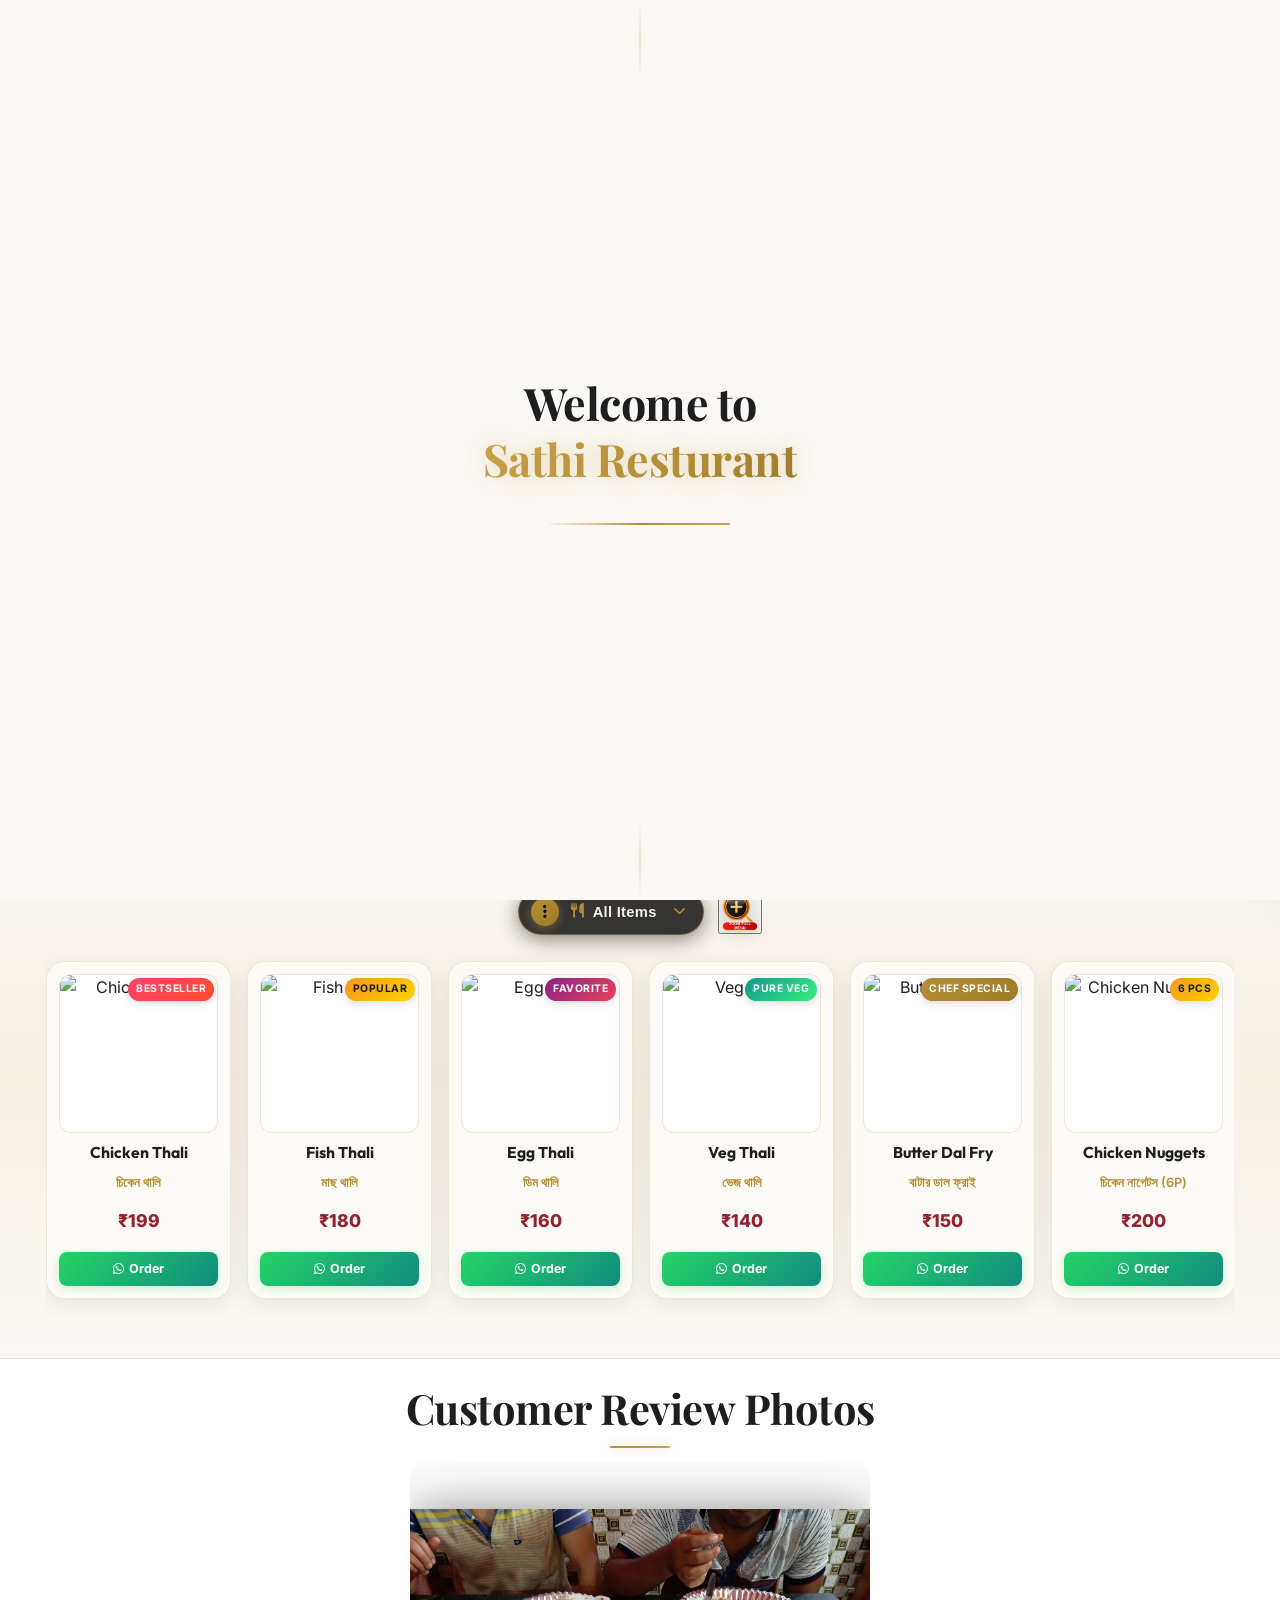
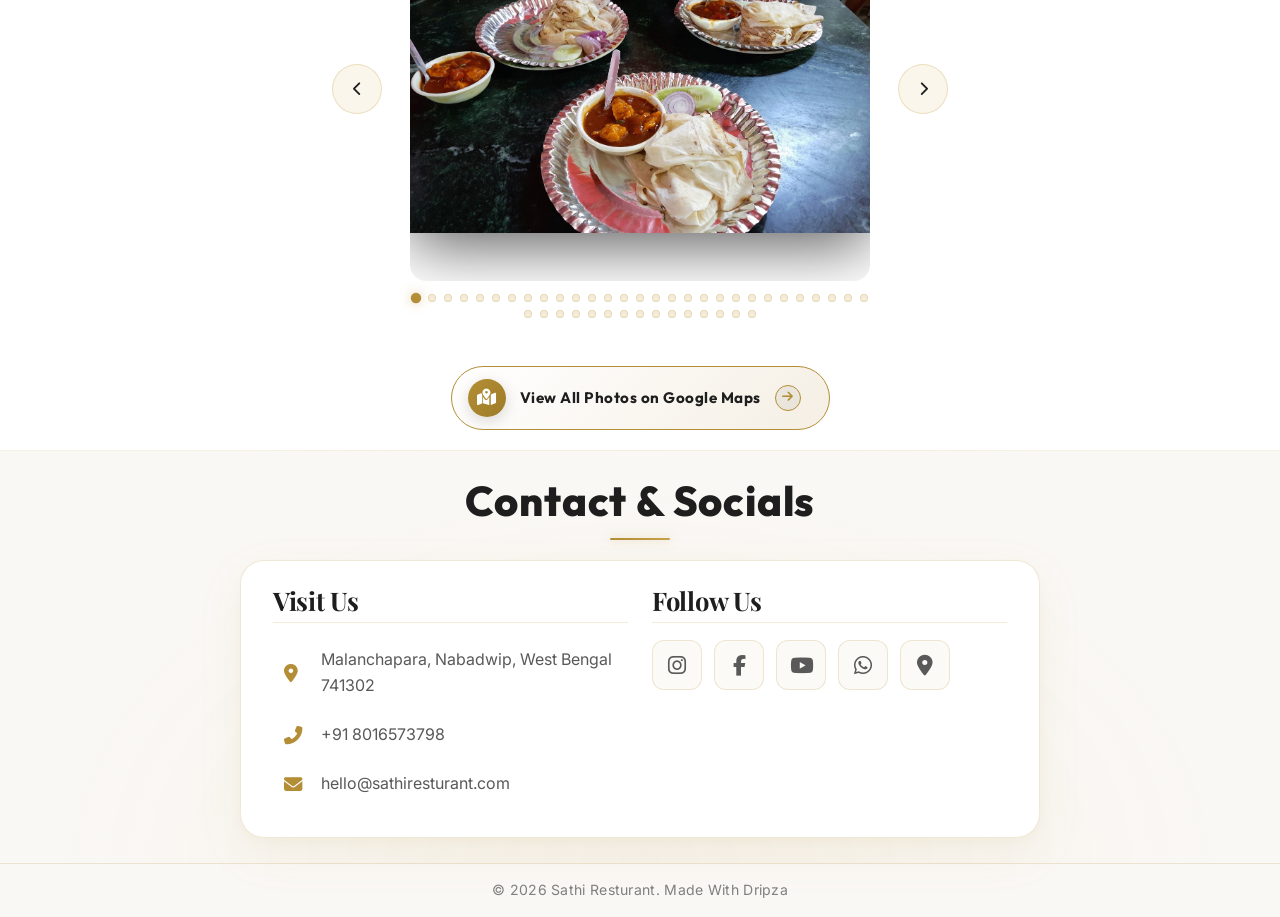
==== index.html @ 51b4ef89 "perf: smooth scroll - passive listeners, momentum drag, remove backdrop-filter, pause animation on s" ====
﻿<!DOCTYPE html>
<html lang="bn">
<head>
    <meta charset="UTF-8">
    <meta name="viewport" content="width=device-width, initial-scale=1.0">
    <title>Sathi Resturant</title>
    <link rel="icon" type="image/png" href="assets/sathi_resturant_logo.webp">
    <link href="https://fonts.googleapis.com/css2?family=Playfair+Display:wght@400;600;700;800&family=Outfit:wght@300;400;600;800&family=Inter:wght@300;400;500;600&display=swap" rel="stylesheet">
    <link rel="stylesheet" href="https://cdnjs.cloudflare.com/ajax/libs/font-awesome/6.4.0/css/all.min.css">
    <link rel="stylesheet" href="styles.css?v=1.3">
</head>
<body class="no-scroll">
    <!-- Preloader Screen -->
    <div id="preloader">
        <div class="preloader-content">
            <h1 class="preloader-title">Welcome to <br><span class="highlight">Sathi Resturant</span></h1>
            <div class="preloader-loader">
                <div class="loader-bar"></div>
            </div>
        </div>
    </div>
    <!-- Navbar -->
    <nav class="navbar">
        <div class="logo-container">
            <img src="assets/sathi_resturant_logo.webp" alt="Sathi Resturant Logo" class="logo-brand-img">
            <div class="logo-text-wrapper">
                <span class="animated-football-header" title="Ganesh Chaturthi Special">
                    <img src="assets/ganesh_run_icon.webp" alt="Ganesh Run Icon" style="object-fit: contain; filter: drop-shadow(0 0 5px rgba(255, 215, 0, 0.6));">
                </span>
                <span class="logo-text">Sathi Resturant</span>
            </div>
        </div>
        <span class="rath-yatra-header-text">শুভ বিশ্বকর্মা পূজা!</span>
        <ul class="nav-links">
            <li><a href="#home">Home</a></li>
            <li><a href="#menu">Menu</a></li>
            <li><a href="#reviews">Reviews</a></li>
            <li><a href="#contact">Contact</a></li>
        </ul>
        <div class="navbar-actions">
            <!-- Rakhi Purnima Button for Poster -->
            <button class="fifa-btn" id="open-promo-modal-direct-btn" title="Show Ganesh Chaturthi Special Poster">
                <div class="fifa-container">
                    <div class="fifa-magic-ring"></div>
                    <img src="assets/ganesh_icon.webp" alt="Ganesh Special" class="fifa-svg" style="object-fit: contain;">
                </div>
            </button>
            
            <div class="hamburger">
                <i class="fas fa-bars"></i>
            </div>
        </div>
    </nav>

    <!-- Hero Section -->
    <section id="home" class="hero">
        <div class="hero-bg banner-box">
            <img src="assets/aj_restaurant_banner_1.webp" alt="AJ Restaurant & Cafe Banner" class="active">
            <img src="assets/banner_1.webp" alt="Sathi Resturant Banner 1">
            <img src="assets/banner_2.webp" alt="Sathi Resturant Banner 2">
            <img src="assets/banner_3.webp" alt="Sathi Resturant Banner 3">
            <div class="overlay"></div>
        </div>
        <!-- Click/Hover Zones for Banner Control -->
        <div class="hero-nav-zone left-zone" title="Previous Image"></div>
        <div class="hero-nav-zone right-zone" title="Next Image"></div>
    </section>

                <!-- Digital Restaurant Menu Section -->
    <section id="menu" class="main-menu-section">
        <div class="menu-header-wrapper">
            <div class="menu-eyebrow-container">
                <span class="menu-eyebrow">আমাদের স্পেশাল মেনু (Our Menu)</span>
            </div>
        </div>

        <!-- Menu Category Filter Tabs -->
                <!-- Menu Category Filter Dropdown (Three-Dot Filter Menu) -->
        <!-- Menu Filter and Zoom Controls Row -->
        <div class="menu-filter-controls-row">
            <div class="menu-filter-dropdown-wrapper" id="main-menu-filter-dropdown-wrapper">
            <button type="button" class="menu-filter-dots-btn" id="main-menu-filter-dots-btn" aria-expanded="false" aria-haspopup="true" title="Filter Menu">
                <span class="three-dots-icon-box">
                    <i class="fas fa-ellipsis-v"></i>
                </span>
                <span class="current-filter-label" id="main-current-filter-label">
                    <i class="fas fa-utensils"></i>
                    <span>All Items</span>
                </span>
                <i class="fas fa-chevron-down filter-dropdown-arrow"></i>
            </button>

            <!-- Dropdown List of Category Filter Options -->
            <div class="menu-filter-dropdown-menu" id="main-menu-filter-dropdown-menu">
                <div class="menu-filter-dropdown-header">
                    <span><i class="fas fa-filter"></i> Filter Category</span>
                </div>
                <div class="menu-filter-dropdown-list">
                    <button type="button" class="menu-tab-btn active" data-category="all">
                        <span class="tab-btn-content">
                            <i class="fas fa-utensils tab-icon"></i>
                            <span class="tab-title">All Items</span>
                        </span>
                        <i class="fas fa-check active-indicator-icon"></i>
                    </button>
                    <button type="button" class="menu-tab-btn" data-category="thali">
                        <span class="tab-btn-content">
                            <i class="fas fa-bowl-rice tab-icon"></i>
                            <span class="tab-title">Bengali Thali</span>
                        </span>
                        <i class="fas fa-check active-indicator-icon"></i>
                    </button>
                    <button type="button" class="menu-tab-btn" data-category="snacks">
                        <span class="tab-btn-content">
                            <i class="fas fa-burger tab-icon"></i>
                            <span class="tab-title">Breakfast & Snacks</span>
                        </span>
                        <i class="fas fa-check active-indicator-icon"></i>
                    </button>
                    <button type="button" class="menu-tab-btn" data-category="beverages">
                        <span class="tab-btn-content">
                            <i class="fas fa-mug-hot tab-icon"></i>
                            <span class="tab-title">Tea & Coffee</span>
                        </span>
                        <i class="fas fa-check active-indicator-icon"></i>
                    </button>
                    <button type="button" class="menu-tab-btn" data-category="extras">
                        <span class="tab-btn-content">
                            <i class="fas fa-plate-wheat tab-icon"></i>
                            <span class="tab-title">Sides & Extras</span>
                        </span>
                        <i class="fas fa-check active-indicator-icon"></i>
                    </button>
                </div>
            </div>
        </div>

            <!-- Zoom Full Menu Button on Right Side of Filter -->
            <button type="button" class="menu-zoom-img-btn" id="open-full-menu-modal-btn" title="Open Complete Menu Card (সম্পূর্ণ মেনু)">
                    <img src="assets/zoom_full_menu_icon.webp" alt="Zoom Full Menu" class="zoom-full-menu-img">
                </button>
        </div>
        

        <!-- Menu Cards Horizontal Side-Scroll Wrapper -->
        <div class="main-menu-scroll-wrapper">
            <div class="main-menu-scroll-track" id="main-restaurant-menu-scroll">
                
                <!-- 1. Chicken Thali -->
                <div class="food-menu-card" data-category="thali">
                    <div class="food-card-badge bestseller">Bestseller</div>
                    <div class="food-card-img-box">
                        <img src="assets/menu_chicken_thali.webp" alt="Chicken Thali" loading="lazy">
                    </div>
                    <div class="food-card-body">
                        <h3 class="food-title">Chicken Thali</h3>
                        <span class="bengali-title">চিকেন থালি</span>
                        <span class="food-price">₹199</span>
                        <a href="https://wa.me/918016573798?text=Hi%20Sathi%20Resturant,%20I%20want%20to%20order%20Chicken%20Thali%20(₹199)" target="_blank" class="food-order-btn">
                            <i class="fab fa-whatsapp"></i> Order
                        </a>
                    </div>
                </div>

                <!-- 2. Fish Thali -->
                <div class="food-menu-card" data-category="thali">
                    <div class="food-card-badge popular">Popular</div>
                    <div class="food-card-img-box">
                        <img src="assets/menu_fish_thali.webp" alt="Fish Thali" loading="lazy">
                    </div>
                    <div class="food-card-body">
                        <h3 class="food-title">Fish Thali</h3>
                        <span class="bengali-title">মাছ থালি</span>
                        <span class="food-price">₹180</span>
                        <a href="https://wa.me/918016573798?text=Hi%20Sathi%20Resturant,%20I%20want%20to%20order%20Fish%20Thali%20(₹180)" target="_blank" class="food-order-btn">
                            <i class="fab fa-whatsapp"></i> Order
                        </a>
                    </div>
                </div>

                <!-- 3. Egg Thali -->
                <div class="food-menu-card" data-category="thali">
                    <div class="food-card-badge special">Favorite</div>
                    <div class="food-card-img-box">
                        <img src="assets/menu_egg_thali.webp" alt="Egg Thali" loading="lazy">
                    </div>
                    <div class="food-card-body">
                        <h3 class="food-title">Egg Thali</h3>
                        <span class="bengali-title">ডিম থালি</span>
                        <span class="food-price">₹160</span>
                        <a href="https://wa.me/918016573798?text=Hi%20Sathi%20Resturant,%20I%20want%20to%20order%20Egg%20Thali%20(₹160)" target="_blank" class="food-order-btn">
                            <i class="fab fa-whatsapp"></i> Order
                        </a>
                    </div>
                </div>

                <!-- 4. Veg Thali -->
                <div class="food-menu-card" data-category="thali">
                    <div class="food-card-badge pure-veg">Pure Veg</div>
                    <div class="food-card-img-box">
                        <img src="assets/menu_veg_thali.webp" alt="Veg Thali" loading="lazy">
                    </div>
                    <div class="food-card-body">
                        <h3 class="food-title">Veg Thali</h3>
                        <span class="bengali-title">ভেজ থালি</span>
                        <span class="food-price">₹140</span>
                        <a href="https://wa.me/918016573798?text=Hi%20Sathi%20Resturant,%20I%20want%20to%20order%20Veg%20Thali%20(₹140)" target="_blank" class="food-order-btn">
                            <i class="fab fa-whatsapp"></i> Order
                        </a>
                    </div>
                </div>

                <!-- 5. Butter Dal Fry -->
                <div class="food-menu-card" data-category="extras">
                    <div class="food-card-badge chef">Chef Special</div>
                    <div class="food-card-img-box">
                        <img src="assets/menu_butter_dal_fry.webp" alt="Butter Dal Fry" loading="lazy">
                    </div>
                    <div class="food-card-body">
                        <h3 class="food-title">Butter Dal Fry</h3>
                        <span class="bengali-title">বাটার ডাল ফ্রাই</span>
                        <span class="food-price">₹150</span>
                        <a href="https://wa.me/918016573798?text=Hi%20Sathi%20Resturant,%20I%20want%20to%20order%20Butter%20Dal%20Fry%20(₹150)" target="_blank" class="food-order-btn">
                            <i class="fab fa-whatsapp"></i> Order
                        </a>
                    </div>
                </div>

                <!-- 6. Chicken Nuggets -->
                <div class="food-menu-card" data-category="snacks">
                    <div class="food-card-badge popular">6 Pcs</div>
                    <div class="food-card-img-box">
                        <img src="assets/menu_chicken_nuggets.webp" alt="Chicken Nuggets" loading="lazy">
                    </div>
                    <div class="food-card-body">
                        <h3 class="food-title">Chicken Nuggets</h3>
                        <span class="bengali-title">চিকেন নাগেটস (6P)</span>
                        <span class="food-price">₹200</span>
                        <a href="https://wa.me/918016573798?text=Hi%20Sathi%20Resturant,%20I%20want%20to%20order%20Chicken%20Nuggets%20(₹200)" target="_blank" class="food-order-btn">
                            <i class="fab fa-whatsapp"></i> Order
                        </a>
                    </div>
                </div>

                <!-- 7. Aloo Tikki -->
                <div class="food-menu-card" data-category="snacks">
                    <div class="food-card-badge pure-veg">Big Size</div>
                    <div class="food-card-img-box">
                        <img src="assets/menu_aloo_tikki.webp" alt="Aloo Tikki Big Size" loading="lazy">
                    </div>
                    <div class="food-card-body">
                        <h3 class="food-title">Aloo Tikki 6P</h3>
                        <span class="bengali-title">আলু টিক্কি (6P)</span>
                        <span class="food-price">₹180</span>
                        <a href="https://wa.me/918016573798?text=Hi%20Sathi%20Resturant,%20I%20want%20to%20order%20Aloo%20Tikki%20(₹180)" target="_blank" class="food-order-btn">
                            <i class="fab fa-whatsapp"></i> Order
                        </a>
                    </div>
                </div>

                <!-- 8. Egg Maggie -->
                <div class="food-menu-card" data-category="snacks">
                    <div class="food-card-badge popular">Hot</div>
                    <div class="food-card-img-box">
                        <img src="assets/menu_egg_maggie.webp" alt="Egg Maggie" loading="lazy">
                    </div>
                    <div class="food-card-body">
                        <h3 class="food-title">Egg Maggie</h3>
                        <span class="bengali-title">এগ ম্যাগি</span>
                        <span class="food-price">₹80</span>
                        <a href="https://wa.me/918016573798?text=Hi%20Sathi%20Resturant,%20I%20want%20to%20order%20Egg%20Maggie%20(₹80)" target="_blank" class="food-order-btn">
                            <i class="fab fa-whatsapp"></i> Order
                        </a>
                    </div>
                </div>

                <!-- 9. Veg Maggie -->
                <div class="food-menu-card" data-category="snacks">
                    <div class="food-card-badge pure-veg">Veg</div>
                    <div class="food-card-img-box">
                        <img src="assets/menu_egg_maggie.webp" alt="Veg Maggie" loading="lazy">
                    </div>
                    <div class="food-card-body">
                        <h3 class="food-title">Veg Maggie</h3>
                        <span class="bengali-title">ভেজ ম্যাগি</span>
                        <span class="food-price">₹60</span>
                        <a href="https://wa.me/918016573798?text=Hi%20Sathi%20Resturant,%20I%20want%20to%20order%20Veg%20Maggie%20(₹60)" target="_blank" class="food-order-btn">
                            <i class="fab fa-whatsapp"></i> Order
                        </a>
                    </div>
                </div>

                <!-- 10. Bread Omelette -->
                <div class="food-menu-card" data-category="snacks">
                    <div class="food-card-badge special">Breakfast</div>
                    <div class="food-card-img-box">
                        <img src="assets/menu6.webp" alt="Bread Omelette Jam Butter" loading="lazy">
                    </div>
                    <div class="food-card-body">
                        <h3 class="food-title">Bread Omelette</h3>
                        <span class="bengali-title">ব্রেড ওমলেট / জ্যাম</span>
                        <span class="food-price">₹60</span>
                        <a href="https://wa.me/918016573798?text=Hi%20Sathi%20Resturant,%20I%20want%20to%20order%20Bread%20Omelette%20(₹60)" target="_blank" class="food-order-btn">
                            <i class="fab fa-whatsapp"></i> Order
                        </a>
                    </div>
                </div>

                <!-- 11. Chai & Coffee -->
                <div class="food-menu-card" data-category="beverages">
                    <div class="food-card-badge special">Hot</div>
                    <div class="food-card-img-box">
                        <img src="assets/menu_tea_coffee.webp" alt="Coffee" loading="lazy">
                    </div>
                    <div class="food-card-body">
                        <h3 class="food-title">Milk / Black Coffee</h3>
                        <span class="bengali-title">কফি (Min 2 Cup)</span>
                        <span class="food-price">₹50</span>
                        <a href="https://wa.me/918016573798?text=Hi%20Sathi%20Resturant,%20I%20want%20to%20order%20Coffee" target="_blank" class="food-order-btn">
                            <i class="fab fa-whatsapp"></i> Order
                        </a>
                    </div>
                </div>

                <!-- 12. Milk / Black Tea -->
                <div class="food-menu-card" data-category="beverages">
                    <div class="food-card-badge bestseller">Chai</div>
                    <div class="food-card-img-box">
                        <img src="assets/menu_tea_coffee.webp" alt="Tea" loading="lazy">
                    </div>
                    <div class="food-card-body">
                        <h3 class="food-title">Black / Milk Tea</h3>
                        <span class="bengali-title">চা (Min 2 Cup)</span>
                        <span class="food-price">₹25</span>
                        <a href="https://wa.me/918016573798?text=Hi%20Sathi%20Resturant,%20I%20want%20to%20order%20Tea" target="_blank" class="food-order-btn">
                            <i class="fab fa-whatsapp"></i> Order
                        </a>
                    </div>
                </div>

                <!-- 13. Green Tea -->
                <div class="food-menu-card" data-category="beverages">
                    <div class="food-card-badge pure-veg">Healthy</div>
                    <div class="food-card-img-box">
                        <img src="assets/menu_tea_coffee.webp" alt="Green Tea" loading="lazy">
                    </div>
                    <div class="food-card-body">
                        <h3 class="food-title">Green Tea</h3>
                        <span class="bengali-title">গ্রিন টি (Min 2 Cup)</span>
                        <span class="food-price">₹40</span>
                        <a href="https://wa.me/918016573798?text=Hi%20Sathi%20Resturant,%20I%20want%20to%20order%20Green%20Tea" target="_blank" class="food-order-btn">
                            <i class="fab fa-whatsapp"></i> Order
                        </a>
                    </div>
                </div>

                <!-- 14. Extra Chicken 4P -->
                <div class="food-menu-card" data-category="extras">
                    <div class="food-card-badge popular">4 Pcs</div>
                    <div class="food-card-img-box">
                        <img src="assets/menu_chicken_thali.webp" alt="Extra Chicken" loading="lazy">
                    </div>
                    <div class="food-card-body">
                        <h3 class="food-title">Extra Chicken (4P)</h3>
                        <span class="bengali-title">চিকেন কারি (4P)</span>
                        <span class="food-price">₹180</span>
                        <a href="https://wa.me/918016573798?text=Hi%20Sathi%20Resturant,%20I%20want%20to%20order%20Extra%20Chicken%204P%20(₹180)" target="_blank" class="food-order-btn">
                            <i class="fab fa-whatsapp"></i> Order
                        </a>
                    </div>
                </div>

                <!-- 15. Extra Mutton 1P -->
                <div class="food-menu-card" data-category="extras">
                    <div class="food-card-badge special">Special</div>
                    <div class="food-card-img-box">
                        <img src="assets/menu3.webp" alt="Extra Mutton" loading="lazy">
                    </div>
                    <div class="food-card-body">
                        <h3 class="food-title">Extra Mutton (1P)</h3>
                        <span class="bengali-title">মটন (স্পেশাল অর্ডার)</span>
                        <span class="food-price">₹80</span>
                        <a href="https://wa.me/918016573798?text=Hi%20Sathi%20Resturant,%20I%20want%20to%20order%20Extra%20Mutton%20(₹80)" target="_blank" class="food-order-btn">
                            <i class="fab fa-whatsapp"></i> Order
                        </a>
                    </div>
                </div>

                <!-- 16. Extra Fish 1P -->
                <div class="food-menu-card" data-category="extras">
                    <div class="food-card-badge popular">1 Pc</div>
                    <div class="food-card-img-box">
                        <img src="assets/menu_fish_thali.webp" alt="Extra Fish" loading="lazy">
                    </div>
                    <div class="food-card-body">
                        <h3 class="food-title">Extra Fish (1P)</h3>
                        <span class="bengali-title">মাছ ১ পিস</span>
                        <span class="food-price">₹80</span>
                        <a href="https://wa.me/918016573798?text=Hi%20Sathi%20Resturant,%20I%20want%20to%20order%20Extra%20Fish%20(₹80)" target="_blank" class="food-order-btn">
                            <i class="fab fa-whatsapp"></i> Order
                        </a>
                    </div>
                </div>

                <!-- 17. Green Salad -->
                <div class="food-menu-card" data-category="extras">
                    <div class="food-card-badge pure-veg">Fresh</div>
                    <div class="food-card-img-box">
                        <img src="assets/menu_veg_thali.webp" alt="Green Salad" loading="lazy">
                    </div>
                    <div class="food-card-body">
                        <h3 class="food-title">Green Salad</h3>
                        <span class="bengali-title">গ্রিন স্যালাড</span>
                        <span class="food-price">₹100</span>
                        <a href="https://wa.me/918016573798?text=Hi%20Sathi%20Resturant,%20I%20want%20to%20order%20Green%20Salad%20(₹100)" target="_blank" class="food-order-btn">
                            <i class="fab fa-whatsapp"></i> Order
                        </a>
                    </div>
                </div>

                <!-- 18. Extra Egg (2P) -->
                <div class="food-menu-card" data-category="extras">
                    <div class="food-card-badge special">2 Pcs</div>
                    <div class="food-card-img-box">
                        <img src="assets/menu_egg_thali.webp" alt="Extra Egg 2P" loading="lazy">
                    </div>
                    <div class="food-card-body">
                        <h3 class="food-title">Extra Egg (2P)</h3>
                        <span class="bengali-title">ডিম (২ পিস)</span>
                        <span class="food-price">₹50</span>
                        <a href="https://wa.me/918016573798?text=Hi%20Sathi%20Resturant,%20I%20want%20to%20order%20Extra%20Egg%202P%20(₹50)" target="_blank" class="food-order-btn">
                            <i class="fab fa-whatsapp"></i> Order
                        </a>
                    </div>
                </div>

                <!-- 19. Extra Rice -->
                <div class="food-menu-card" data-category="extras">
                    <div class="food-card-badge popular">1 Plate</div>
                    <div class="food-card-img-box">
                        <img src="assets/menu_veg_thali.webp" alt="Extra Rice" loading="lazy">
                    </div>
                    <div class="food-card-body">
                        <h3 class="food-title">Extra Rice</h3>
                        <span class="bengali-title">এক্সট্রা ভাত</span>
                        <span class="food-price">₹50</span>
                        <a href="https://wa.me/918016573798?text=Hi%20Sathi%20Resturant,%20I%20want%20to%20order%20Extra%20Rice%20(₹50)" target="_blank" class="food-order-btn">
                            <i class="fab fa-whatsapp"></i> Order
                        </a>
                    </div>
                </div>

                <!-- 20. Extra Misti / Papad / Roti -->
                <div class="food-menu-card" data-category="extras">
                    <div class="food-card-badge pure-veg">Per Pc</div>
                    <div class="food-card-img-box">
                        <img src="assets/menu2.webp" alt="Extra Misti Papad Roti" loading="lazy">
                    </div>
                    <div class="food-card-body">
                        <h3 class="food-title">Extra Misti / Papad / Roti</h3>
                        <span class="bengali-title">মিষ্টি / পাঁপড় / রুটি</span>
                        <span class="food-price">₹10</span>
                        <a href="https://wa.me/918016573798?text=Hi%20Sathi%20Resturant,%20I%20want%20to%20order%20Extra%20Misti%20Papad%20Roti%20(₹10)" target="_blank" class="food-order-btn">
                            <i class="fab fa-whatsapp"></i> Order
                        </a>
                    </div>
                </div>

                <!-- 21. Extra Sabji / Dal / Vaji -->
                <div class="food-menu-card" data-category="extras">
                    <div class="food-card-badge pure-veg">Side Bowl</div>
                    <div class="food-card-img-box">
                        <img src="assets/menu_butter_dal_fry.webp" alt="Extra Sabji Dal Vaji" loading="lazy">
                    </div>
                    <div class="food-card-body">
                        <h3 class="food-title">Extra Sabji / Dal / Vaji</h3>
                        <span class="bengali-title">সবজি / ডাল / ভাজি</span>
                        <span class="food-price">₹30</span>
                        <a href="https://wa.me/918016573798?text=Hi%20Sathi%20Resturant,%20I%20want%20to%20order%20Extra%20Sabji%20Dal%20Vaji%20(₹30)" target="_blank" class="food-order-btn">
                            <i class="fab fa-whatsapp"></i> Order
                        </a>
                    </div>
                </div>

                <!-- 18. Water Bottle -->
                <div class="food-menu-card" data-category="beverages">
                    <div class="food-card-badge pure-veg">Mineral</div>
                    <div class="food-card-img-box">
                        <img src="assets/menu5.webp" alt="Water Bottle" loading="lazy">
                    </div>
                    <div class="food-card-body">
                        <h3 class="food-title">Water Bottle</h3>
                        <span class="bengali-title">জল 1L / 2L</span>
                        <span class="food-price">₹20 / ₹30</span>
                        <a href="https://wa.me/918016573798?text=Hi%20Sathi%20Resturant,%20I%20want%20to%20order%20Water%20Bottle" target="_blank" class="food-order-btn">
                            <i class="fab fa-whatsapp"></i> Order
                        </a>
                    </div>
                </div>

            </div>
        </div>
    </section>

    <!-- Reviews Section (Photo Gallery) -->
    <section id="reviews" class="reviews-section">
        <h2 class="section-title">Customer Review Photos</h2>
        <div class="reviews-slider-container">
            <div class="reviews-slider">
                <div class="review-slide active">
                    <img src="assets/review_1.webp" alt="Customer Review 1">
                </div>
                <div class="review-slide">
                    <img src="assets/review_2.webp" alt="Customer Review 2">
                </div>
                <div class="review-slide">
                    <img src="assets/review_3.webp" alt="Customer Review 3">
                </div>
                <div class="review-slide">
                    <img src="assets/review_4.webp" alt="Customer Review 4">
                </div>
                <div class="review-slide">
                    <img src="assets/review_5.webp" alt="Customer Review 5">
                </div>
                <div class="review-slide">
                    <img src="assets/review_6.webp" alt="Customer Review 6">
                </div>
                <div class="review-slide">
                    <img src="assets/review_7.webp" alt="Customer Review 7">
                </div>
                <div class="review-slide">
                    <img src="assets/review_8.webp" alt="Customer Review 8">
                </div>
                <div class="review-slide">
                    <img src="assets/review_9.webp" alt="Customer Review 9">
                </div>
                <div class="review-slide">
                    <img src="assets/review_10.webp" alt="Customer Review 10">
                </div>
                <div class="review-slide">
                    <img src="assets/review_11.webp" alt="Customer Review 11">
                </div>
                <div class="review-slide">
                    <img src="assets/review_12.webp" alt="Customer Review 12">
                </div>
                <div class="review-slide">
                    <img src="assets/review_13.webp" alt="Customer Review 13">
                </div>
                <div class="review-slide">
                    <img src="assets/review_14.webp" alt="Customer Review 14">
                </div>
                <div class="review-slide">
                    <img src="assets/review_15.webp" alt="Customer Review 15">
                </div>
                <div class="review-slide">
                    <img src="assets/review_16.webp" alt="Customer Review 16">
                </div>
                <div class="review-slide">
                    <img src="assets/review_17.webp" alt="Customer Review 17">
                </div>
                <div class="review-slide">
                    <img src="assets/review_18.webp" alt="Customer Review 18">
                </div>
                <div class="review-slide">
                    <img src="assets/review_19.webp" alt="Customer Review 19">
                </div>
                <div class="review-slide">
                    <img src="assets/review_20.webp" alt="Customer Review 20">
                </div>
                <div class="review-slide">
                    <img src="assets/review_21.webp" alt="Customer Review 21">
                </div>
                <div class="review-slide">
                    <img src="assets/review_22.webp" alt="Customer Review 22">
                </div>
                <div class="review-slide">
                    <img src="assets/review_23.webp" alt="Customer Review 23">
                </div>
                <div class="review-slide">
                    <img src="assets/review_24.webp" alt="Customer Review 24">
                </div>
                <div class="review-slide">
                    <img src="assets/review_25.webp" alt="Customer Review 25">
                </div>
                <div class="review-slide">
                    <img src="assets/review_26.webp" alt="Customer Review 26">
                </div>
                <div class="review-slide">
                    <img src="assets/review_27.webp" alt="Customer Review 27">
                </div>
                <div class="review-slide">
                    <img src="assets/review_28.webp" alt="Customer Review 28">
                </div>
                <div class="review-slide">
                    <img src="assets/review_29.webp" alt="Customer Review 29">
                </div>
                <div class="review-slide">
                    <img src="assets/review_30.webp" alt="Customer Review 30">
                </div>
                <div class="review-slide">
                    <img src="assets/review_31.webp" alt="Customer Review 31">
                </div>
                <div class="review-slide">
                    <img src="assets/review_32.webp" alt="Customer Review 32">
                </div>
                <div class="review-slide">
                    <img src="assets/review_33.webp" alt="Customer Review 33">
                </div>
                <div class="review-slide">
                    <img src="assets/review_34.webp" alt="Customer Review 34">
                </div>
                <div class="review-slide">
                    <img src="assets/review_35.webp" alt="Customer Review 35">
                </div>
                <div class="review-slide">
                    <img src="assets/review_36.webp" alt="Customer Review 36">
                </div>
                <div class="review-slide">
                    <img src="assets/review_37.webp" alt="Customer Review 37">
                </div>
                <div class="review-slide">
                    <img src="assets/review_38.webp" alt="Customer Review 38">
                </div>
                <div class="review-slide">
                    <img src="assets/review_39.webp" alt="Customer Review 39">
                </div>
                <div class="review-slide">
                    <img src="assets/review_40.webp" alt="Customer Review 40">
                </div>
                <div class="review-slide">
                    <img src="assets/review_41.webp" alt="Customer Review 41">
                </div>
                <div class="review-slide">
                    <img src="assets/review_42.webp" alt="Customer Review 42">
                </div>
                <div class="review-slide">
                    <img src="assets/review_43.webp" alt="Customer Review 43">
                </div>
                <div class="review-slide">
                    <img src="assets/review_44.webp" alt="Customer Review 44">
                </div>
            </div>
            
            <!-- Slider Controls -->
            <button class="slider-btn prev-btn"><i class="fas fa-chevron-left"></i></button>
            <button class="slider-btn next-btn"><i class="fas fa-chevron-right"></i></button>
            
            <!-- Slider Dots -->
            <div class="slider-dots">
                <span class="dot active" data-index="0"></span>
                <span class="dot" data-index="1"></span>
                <span class="dot" data-index="2"></span>
                <span class="dot" data-index="3"></span>
                <span class="dot" data-index="4"></span>
                <span class="dot" data-index="5"></span>
                <span class="dot" data-index="6"></span>
                <span class="dot" data-index="7"></span>
                <span class="dot" data-index="8"></span>
                <span class="dot" data-index="9"></span>
                <span class="dot" data-index="10"></span>
                <span class="dot" data-index="11"></span>
                <span class="dot" data-index="12"></span>
                <span class="dot" data-index="13"></span>
                <span class="dot" data-index="14"></span>
                <span class="dot" data-index="15"></span>
                <span class="dot" data-index="16"></span>
                <span class="dot" data-index="17"></span>
                <span class="dot" data-index="18"></span>
                <span class="dot" data-index="19"></span>
                <span class="dot" data-index="20"></span>
                <span class="dot" data-index="21"></span>
                <span class="dot" data-index="22"></span>
                <span class="dot" data-index="23"></span>
                <span class="dot" data-index="24"></span>
                <span class="dot" data-index="25"></span>
                <span class="dot" data-index="26"></span>
                <span class="dot" data-index="27"></span>
                <span class="dot" data-index="28"></span>
                <span class="dot" data-index="29"></span>
                <span class="dot" data-index="30"></span>
                <span class="dot" data-index="31"></span>
                <span class="dot" data-index="32"></span>
                <span class="dot" data-index="33"></span>
                <span class="dot" data-index="34"></span>
                <span class="dot" data-index="35"></span>
                <span class="dot" data-index="36"></span>
                <span class="dot" data-index="37"></span>
                <span class="dot" data-index="38"></span>
                <span class="dot" data-index="39"></span>
                <span class="dot" data-index="40"></span>
                <span class="dot" data-index="41"></span>
                <span class="dot" data-index="42"></span>
                <span class="dot" data-index="43"></span>
            </div>
        </div>
        <div style="text-align: center; margin-top: 3rem;">
            <div class="reviews-cta-wrapper">
            <a href="https://maps.app.goo.gl/ThjRxJfkUnxQZWMR8" target="_blank" class="modern-maps-btn" title="Open Google Maps Gallery">
                <span class="maps-icon-badge"><i class="fas fa-map-marked-alt"></i></span>
                <span class="maps-btn-text">View All Photos on Google Maps</span>
                <span class="maps-arrow-circle"><i class="fas fa-arrow-right"></i></span>
            </a>
        </div>
        </div>
    </section>

    <!-- Contact & Footer -->
    <section id="contact" class="contact-section">
        <h2 class="section-title">Contact & Socials</h2>
        <div class="contact-container glassmorphism">
            <div class="contact-info">
                <h2>Visit Us</h2>
                <div class="info-item">
                    <a href="https://maps.app.goo.gl/KQdLfMkuToTqwTyo8" target="_blank" style="color: inherit; text-decoration: none; display: flex; align-items: center; gap: 15px;">
                        <i class="fas fa-map-marker-alt"></i>
                        <p>Malanchapara, Nabadwip, West Bengal 741302</p>
                    </a>
                </div>
                <div class="info-item">
                    <a href="tel:+918016573798" style="color: inherit; text-decoration: none; display: flex; align-items: center; gap: 15px; width: 100%;">
                        <i class="fas fa-phone-alt"></i>
                        <p>+91 8016573798</p>
                    </a>
                </div>
                <div class="info-item">
                    <a href="mailto:hello@sathiresturant.com" style="color: inherit; text-decoration: none; display: flex; align-items: center; gap: 15px; width: 100%;">
                        <i class="fas fa-envelope"></i>
                        <p>hello@sathiresturant.com</p>
                    </a>
                </div>
            </div>
            <div class="social-links">
                <h2>Follow Us</h2>
                <div class="social-icons">
                    <a href="#" class="social-icon"><i class="fab fa-instagram"></i></a>
                    <a href="#" class="social-icon"><i class="fab fa-facebook-f"></i></a>
                    <a href="#" class="social-icon"><i class="fab fa-youtube"></i></a>
                    <a href="https://wa.me/918016573798" target="_blank" class="social-icon"><i class="fab fa-whatsapp"></i></a>
                    <a href="https://maps.app.goo.gl/KQdLfMkuToTqwTyo8" target="_blank" class="social-icon"><i class="fas fa-map-marker-alt"></i></a>
                </div>
            </div>
        </div>
    </section>

    <footer>
        <p>&copy; 2026 Sathi Resturant. Made With Dripza</p>
    </footer>



    <!-- Full Menu Interactive Modal -->
    <div class="full-menu-modal" id="full-menu-modal" aria-hidden="true">
        <div class="full-menu-modal-overlay" id="full-menu-modal-overlay"></div>
        <div class="full-menu-modal-container">
            <!-- Modal Sticky Top Header Container (Header + Hero Title + Search + Category Tabs) -->
            <div class="full-menu-modal-top-section">
                <!-- Modal Header -->
                <div class="full-menu-modal-header">
                    <div class="full-menu-modal-header-left">
                        <button class="menu-modal-close-btn" id="close-full-menu-modal-btn" aria-label="Close Full Menu">
                            <i class="fas fa-arrow-left"></i> <span>Back</span>
                        </button>
                        <div class="full-menu-modal-title">
                            Sathi Resturant
                        </div>
                    </div>
                    <div class="full-menu-modal-header-right">
                        <a href="#modal-order-timings" class="menu-modal-timing-btn" id="modal-timing-btn" title="Order Timings">
                            <i class="fas fa-clock"></i> <span>Timings</span>
                        </a>
                        <a href="tel:918016573798" class="menu-modal-call-btn">
                            <i class="fas fa-phone-alt"></i> <span>918016573798</span>
                        </a>
                        <button class="menu-modal-close-icon-btn" id="close-full-menu-icon-btn" aria-label="Close">
                            <i class="fas fa-times"></i>
                        </button>
                    </div>
                </div>

                <!-- Modal Hero Header -->
                <div class="full-menu-hero">
                    <h1>Complete Menu Card <span class="bengali-heading">আমাদের সম্পূর্ণ ডিজিটাল মেনু</span></h1>
                </div>

                <!-- Search Bar & Category Filter Tabs -->
                <div class="menu-control-bar">
                    

                    <!-- Modal Category Filter Dropdown (Three-Dot Filter Menu) -->
                    <div class="menu-filter-dropdown-wrapper" id="modal-menu-filter-dropdown-wrapper">
            <button type="button" class="menu-filter-dots-btn" id="modal-menu-filter-dots-btn" aria-expanded="false" aria-haspopup="true" title="Filter Menu">
                <span class="three-dots-icon-box">
                    <i class="fas fa-ellipsis-v"></i>
                </span>
                <span class="current-filter-label" id="modal-current-filter-label">
                    <i class="fas fa-utensils"></i>
                    <span>All Items</span>
                </span>
                <i class="fas fa-chevron-down filter-dropdown-arrow"></i>
            </button>

            <!-- Dropdown List of Category Filter Options -->
            <div class="menu-filter-dropdown-menu" id="modal-menu-filter-dropdown-menu">
                <div class="menu-filter-dropdown-header">
                    <span><i class="fas fa-filter"></i> Filter Category</span>
                </div>
                <div class="menu-filter-dropdown-list">
                    <button type="button" class="menu-tab-btn active" data-category="all">
                        <span class="tab-btn-content">
                            <i class="fas fa-utensils tab-icon"></i>
                            <span class="tab-title">All Items</span>
                        </span>
                        <i class="fas fa-check active-indicator-icon"></i>
                    </button>
                    <button type="button" class="menu-tab-btn" data-category="thali">
                        <span class="tab-btn-content">
                            <i class="fas fa-bowl-rice tab-icon"></i>
                            <span class="tab-title">Bengali Thali</span>
                        </span>
                        <i class="fas fa-check active-indicator-icon"></i>
                    </button>
                    <button type="button" class="menu-tab-btn" data-category="snacks">
                        <span class="tab-btn-content">
                            <i class="fas fa-burger tab-icon"></i>
                            <span class="tab-title">Breakfast & Snacks</span>
                        </span>
                        <i class="fas fa-check active-indicator-icon"></i>
                    </button>
                    <button type="button" class="menu-tab-btn" data-category="beverages">
                        <span class="tab-btn-content">
                            <i class="fas fa-mug-hot tab-icon"></i>
                            <span class="tab-title">Tea & Coffee</span>
                        </span>
                        <i class="fas fa-check active-indicator-icon"></i>
                    </button>
                    <button type="button" class="menu-tab-btn" data-category="extras">
                        <span class="tab-btn-content">
                            <i class="fas fa-plate-wheat tab-icon"></i>
                            <span class="tab-title">Sides & Extras</span>
                        </span>
                        <i class="fas fa-check active-indicator-icon"></i>
                    </button>
                </div>
            </div>
                </div>

                    <div class="search-box-wrapper">
                        <i class="fas fa-search"></i>
                        <input type="text" id="modal-menu-search-input" placeholder="খাবারের নাম লিখে খুঁজুন (Search dishes...)" autocomplete="off" enterkeyhint="search">
                        <button type="button" id="modal-menu-search-clear" class="search-clear-btn" aria-label="Clear search" title="à¦®à§à¦›à§‡ à¦«à§‡à¦²à§à¦¨ (Clear)">
                            <i class="fas fa-times"></i>
                        </button>
                    </div>
            </div>
            </div>

            <div class="full-menu-modal-body">
                <!-- Complete Menu Card Grid -->
                <div class="compact-menu-grid-container">
                    <div class="compact-grid" id="modal-full-menu-grid">

                        <!-- 1. Chicken Thali -->
                        <div class="food-menu-card" data-category="thali" data-keywords="chicken thali murgi murgir mangsho rice dal sabji thali">
                            <div class="food-card-badge bestseller">Bestseller</div>
                            <div class="food-card-img-box">
                                <img src="assets/menu_chicken_thali.webp" alt="Chicken Thali" loading="lazy">
                            </div>
                            <div class="food-card-body">
                                <h3 class="food-title">Chicken Thali</h3>
                                <span class="bengali-title">চিকেন থালি</span>
                                <span class="food-price">₹199</span>
                                <a href="https://wa.me/918016573798?text=Hi%20Sathi%20Resturant,%20I%20want%20to%20order%20Chicken%20Thali%20(₹199)" target="_blank" class="food-order-btn">
                                    <i class="fab fa-whatsapp"></i> Order
                                </a>
                            </div>
                        </div>

                        <!-- 2. Fish Thali -->
                        <div class="food-menu-card" data-category="thali" data-keywords="fish thali macher thali mach jhol rui katla rice dal thali">
                            <div class="food-card-badge popular">Popular</div>
                            <div class="food-card-img-box">
                                <img src="assets/menu_fish_thali.webp" alt="Fish Thali" loading="lazy">
                            </div>
                            <div class="food-card-body">
                                <h3 class="food-title">Fish Thali</h3>
                                <span class="bengali-title">মাছ থালি</span>
                                <span class="food-price">₹180</span>
                                <a href="https://wa.me/918016573798?text=Hi%20Sathi%20Resturant,%20I%20want%20to%20order%20Fish%20Thali%20(₹180)" target="_blank" class="food-order-btn">
                                    <i class="fab fa-whatsapp"></i> Order
                                </a>
                            </div>
                        </div>

                        <!-- 3. Egg Thali -->
                        <div class="food-menu-card" data-category="thali" data-keywords="egg thali dimer thali dim kosha rice dal thali">
                            <div class="food-card-badge special">Favorite</div>
                            <div class="food-card-img-box">
                                <img src="assets/menu_egg_thali.webp" alt="Egg Thali" loading="lazy">
                            </div>
                            <div class="food-card-body">
                                <h3 class="food-title">Egg Thali</h3>
                                <span class="bengali-title">ডিম থালি</span>
                                <span class="food-price">₹160</span>
                                <a href="https://wa.me/918016573798?text=Hi%20Sathi%20Resturant,%20I%20want%20to%20order%20Egg%20Thali%20(₹160)" target="_blank" class="food-order-btn">
                                    <i class="fab fa-whatsapp"></i> Order
                                </a>
                            </div>
                        </div>

                        <!-- 4. Veg Thali -->
                        <div class="food-menu-card" data-category="thali" data-keywords="veg thali niramish thali paneer dal sabji rice mishti doi">
                            <div class="food-card-badge pure-veg">Pure Veg</div>
                            <div class="food-card-img-box">
                                <img src="assets/menu_veg_thali.webp" alt="Veg Thali" loading="lazy">
                            </div>
                            <div class="food-card-body">
                                <h3 class="food-title">Veg Thali</h3>
                                <span class="bengali-title">ভেজ থালি</span>
                                <span class="food-price">₹140</span>
                                <a href="https://wa.me/918016573798?text=Hi%20Sathi%20Resturant,%20I%20want%20to%20order%20Veg%20Thali%20(₹140)" target="_blank" class="food-order-btn">
                                    <i class="fab fa-whatsapp"></i> Order
                                </a>
                            </div>
                        </div>

                        <!-- 5. Butter Dal Fry -->
                        <div class="food-menu-card" data-category="extras" data-keywords="butter dal fry yellow dal tadka veg">
                            <div class="food-card-badge chef">Chef Special</div>
                            <div class="food-card-img-box">
                                <img src="assets/menu_butter_dal_fry.webp" alt="Butter Dal Fry" loading="lazy">
                            </div>
                            <div class="food-card-body">
                                <h3 class="food-title">Butter Dal Fry</h3>
                                <span class="bengali-title">বাটার ডাল ফ্রাই</span>
                                <span class="food-price">₹150</span>
                                <a href="https://wa.me/918016573798?text=Hi%20Sathi%20Resturant,%20I%20want%20to%20order%20Butter%20Dal%20Fry%20(₹150)" target="_blank" class="food-order-btn">
                                    <i class="fab fa-whatsapp"></i> Order
                                </a>
                            </div>
                        </div>

                        <!-- 6. Chicken Nuggets (6P) -->
                        <div class="food-menu-card" data-category="snacks" data-keywords="chicken nuggets 6p fried snacks non-veg">
                            <div class="food-card-badge popular">6 Pcs</div>
                            <div class="food-card-img-box">
                                <img src="assets/menu_chicken_nuggets.webp" alt="Chicken Nuggets" loading="lazy">
                            </div>
                            <div class="food-card-body">
                                <h3 class="food-title">Chicken Nuggets</h3>
                                <span class="bengali-title">চিকেন নাগেটস (6P)</span>
                                <span class="food-price">₹200</span>
                                <a href="https://wa.me/918016573798?text=Hi%20Sathi%20Resturant,%20I%20want%20to%20order%20Chicken%20Nuggets%20(₹200)" target="_blank" class="food-order-btn">
                                    <i class="fab fa-whatsapp"></i> Order
                                </a>
                            </div>
                        </div>

                        <!-- 7. Aloo Tikki Big Size (6P) -->
                        <div class="food-menu-card" data-category="snacks" data-keywords="aloo tikki potato cutlet snacks big size veg">
                            <div class="food-card-badge pure-veg">Big Size</div>
                            <div class="food-card-img-box">
                                <img src="assets/menu_aloo_tikki.webp" alt="Aloo Tikki Big Size" loading="lazy">
                            </div>
                            <div class="food-card-body">
                                <h3 class="food-title">Aloo Tikki 6P</h3>
                                <span class="bengali-title">আলু টিক্কি (6P)</span>
                                <span class="food-price">₹180</span>
                                <a href="https://wa.me/918016573798?text=Hi%20Sathi%20Resturant,%20I%20want%20to%20order%20Aloo%20Tikki%20(₹180)" target="_blank" class="food-order-btn">
                                    <i class="fab fa-whatsapp"></i> Order
                                </a>
                            </div>
                        </div>

                        <!-- 8. Egg Maggie -->
                        <div class="food-menu-card" data-category="snacks" data-keywords="egg maggie noodles masala snacks">
                            <div class="food-card-badge popular">Hot</div>
                            <div class="food-card-img-box">
                                <img src="assets/menu_egg_maggie.webp" alt="Egg Maggie" loading="lazy">
                            </div>
                            <div class="food-card-body">
                                <h3 class="food-title">Egg Maggie</h3>
                                <span class="bengali-title">এগ ম্যাগি</span>
                                <span class="food-price">₹80</span>
                                <a href="https://wa.me/918016573798?text=Hi%20Sathi%20Resturant,%20I%20want%20to%20order%20Egg%20Maggie%20(₹80)" target="_blank" class="food-order-btn">
                                    <i class="fab fa-whatsapp"></i> Order
                                </a>
                            </div>
                        </div>

                        <!-- 9. Veg Maggie -->
                        <div class="food-menu-card" data-category="snacks" data-keywords="veg maggie masala noodles snacks vegetarian">
                            <div class="food-card-badge pure-veg">Veg</div>
                            <div class="food-card-img-box">
                                <img src="assets/menu_egg_maggie.webp" alt="Veg Maggie" loading="lazy">
                            </div>
                            <div class="food-card-body">
                                <h3 class="food-title">Veg Maggie</h3>
                                <span class="bengali-title">ভেজ ম্যাগি</span>
                                <span class="food-price">₹60</span>
                                <a href="https://wa.me/918016573798?text=Hi%20Sathi%20Resturant,%20I%20want%20to%20order%20Veg%20Maggie%20(₹60)" target="_blank" class="food-order-btn">
                                    <i class="fab fa-whatsapp"></i> Order
                                </a>
                            </div>
                        </div>

                        <!-- 10. Bread Omelette / Jam / Butter -->
                        <div class="food-menu-card" data-category="snacks" data-keywords="bread omelette jam butter breakfast toast egg">
                            <div class="food-card-badge special">Breakfast</div>
                            <div class="food-card-img-box">
                                <img src="assets/menu6.webp" alt="Bread Omelette Jam Butter" loading="lazy">
                            </div>
                            <div class="food-card-body">
                                <h3 class="food-title">Bread Omelette</h3>
                                <span class="bengali-title">ব্রেড ওমলেট / জ্যাম</span>
                                <span class="food-price">₹60</span>
                                <a href="https://wa.me/918016573798?text=Hi%20Sathi%20Resturant,%20I%20want%20to%20order%20Bread%20Omelette%20(₹60)" target="_blank" class="food-order-btn">
                                    <i class="fab fa-whatsapp"></i> Order
                                </a>
                            </div>
                        </div>

                        <!-- 11. Milk / Black Coffee -->
                        <div class="food-menu-card" data-category="beverages" data-keywords="coffee milk coffee black coffee hot drink beverages espresso">
                            <div class="food-card-badge special">Hot</div>
                            <div class="food-card-img-box">
                                <img src="assets/menu_tea_coffee.webp" alt="Milk and Black Coffee" loading="lazy">
                            </div>
                            <div class="food-card-body">
                                <h3 class="food-title">Milk / Black Coffee</h3>
                                <span class="bengali-title">কফি (Min 2 Cup)</span>
                                <span class="food-price">₹50</span>
                                <a href="https://wa.me/918016573798?text=Hi%20Sathi%20Resturant,%20I%20want%20to%20order%20Coffee" target="_blank" class="food-order-btn">
                                    <i class="fab fa-whatsapp"></i> Order
                                </a>
                            </div>
                        </div>

                        <!-- 12. Black / Milk Tea -->
                        <div class="food-menu-card" data-category="beverages" data-keywords="tea chai milk tea black tea masala chai beverage">
                            <div class="food-card-badge bestseller">Chai</div>
                            <div class="food-card-img-box">
                                <img src="assets/menu_tea_coffee.webp" alt="Black and Milk Tea" loading="lazy">
                            </div>
                            <div class="food-card-body">
                                <h3 class="food-title">Black / Milk Tea</h3>
                                <span class="bengali-title">চা (Min 2 Cup)</span>
                                <span class="food-price">₹25</span>
                                <a href="https://wa.me/918016573798?text=Hi%20Sathi%20Resturant,%20I%20want%20to%20order%20Tea" target="_blank" class="food-order-btn">
                                    <i class="fab fa-whatsapp"></i> Order
                                </a>
                            </div>
                        </div>

                        <!-- 13. Green Tea -->
                        <div class="food-menu-card" data-category="beverages" data-keywords="green tea healthy detox hot beverage">
                            <div class="food-card-badge pure-veg">Healthy</div>
                            <div class="food-card-img-box">
                                <img src="assets/menu_tea_coffee.webp" alt="Green Tea" loading="lazy">
                            </div>
                            <div class="food-card-body">
                                <h3 class="food-title">Green Tea</h3>
                                <span class="bengali-title">গ্রিন টি (Min 2 Cup)</span>
                                <span class="food-price">₹40</span>
                                <a href="https://wa.me/918016573798?text=Hi%20Sathi%20Resturant,%20I%20want%20to%20order%20Green%20Tea" target="_blank" class="food-order-btn">
                                    <i class="fab fa-whatsapp"></i> Order
                                </a>
                            </div>
                        </div>

                        <!-- 14. Extra Chicken (4P) -->
                        <div class="food-menu-card" data-category="extras" data-keywords="extra chicken 4p murgir mangsho chicken curry side non-veg">
                            <div class="food-card-badge popular">4 Pcs</div>
                            <div class="food-card-img-box">
                                <img src="assets/menu_chicken_thali.webp" alt="Extra Chicken 4P" loading="lazy">
                            </div>
                            <div class="food-card-body">
                                <h3 class="food-title">Extra Chicken (4P)</h3>
                                <span class="bengali-title">চিকেন কারি (4P)</span>
                                <span class="food-price">₹180</span>
                                <a href="https://wa.me/918016573798?text=Hi%20Sathi%20Resturant,%20I%20want%20to%20order%20Extra%20Chicken%204P%20(₹180)" target="_blank" class="food-order-btn">
                                    <i class="fab fa-whatsapp"></i> Order
                                </a>
                            </div>
                        </div>

                        <!-- 15. Extra Mutton (1P - Special Order) -->
                        <div class="food-menu-card" data-category="extras" data-keywords="extra mutton 1p khasi mangsho mutton kosha special non-veg">
                            <div class="food-card-badge special">Special</div>
                            <div class="food-card-img-box">
                                <img src="assets/menu3.webp" alt="Extra Mutton 1P" loading="lazy">
                            </div>
                            <div class="food-card-body">
                                <h3 class="food-title">Extra Mutton (1P)</h3>
                                <span class="bengali-title">মটন (স্পেশাল অর্ডার)</span>
                                <span class="food-price">₹80</span>
                                <a href="https://wa.me/918016573798?text=Hi%20Sathi%20Resturant,%20I%20want%20to%20order%20Extra%20Mutton%20(₹80)" target="_blank" class="food-order-btn">
                                    <i class="fab fa-whatsapp"></i> Order
                                </a>
                            </div>
                        </div>

                        <!-- 16. Extra Fish (1P) -->
                        <div class="food-menu-card" data-category="extras" data-keywords="extra fish 1p macher jhol rui katla side non-veg">
                            <div class="food-card-badge popular">1 Pc</div>
                            <div class="food-card-img-box">
                                <img src="assets/menu_fish_thali.webp" alt="Extra Fish 1P" loading="lazy">
                            </div>
                            <div class="food-card-body">
                                <h3 class="food-title">Extra Fish (1P)</h3>
                                <span class="bengali-title">মাছ ১ পিস</span>
                                <span class="food-price">₹80</span>
                                <a href="https://wa.me/918016573798?text=Hi%20Sathi%20Resturant,%20I%20want%20to%20order%20Extra%20Fish%20(₹80)" target="_blank" class="food-order-btn">
                                    <i class="fab fa-whatsapp"></i> Order
                                </a>
                            </div>
                        </div>

                        <!-- 17. Green Salad -->
                        <div class="food-menu-card" data-category="extras" data-keywords="green salad cucumber tomato onion lemon salad veg">
                            <div class="food-card-badge pure-veg">Fresh</div>
                            <div class="food-card-img-box">
                                <img src="assets/menu_veg_thali.webp" alt="Green Salad" loading="lazy">
                            </div>
                            <div class="food-card-body">
                                <h3 class="food-title">Green Salad</h3>
                                <span class="bengali-title">গ্রিন স্যালাড</span>
                                <span class="food-price">₹100</span>
                                <a href="https://wa.me/918016573798?text=Hi%20Sathi%20Resturant,%20I%20want%20to%20order%20Green%20Salad%20(₹100)" target="_blank" class="food-order-btn">
                                    <i class="fab fa-whatsapp"></i> Order
                                </a>
                            </div>
                        </div>

                        <!-- 18. Extra Egg (2P) -->
                        <div class="food-menu-card" data-category="extras" data-keywords="extra egg 2p dim egg curry side non-veg">
                            <div class="food-card-badge special">2 Pcs</div>
                            <div class="food-card-img-box">
                                <img src="assets/menu_egg_thali.webp" alt="Extra Egg 2P" loading="lazy">
                            </div>
                            <div class="food-card-body">
                                <h3 class="food-title">Extra Egg (2P)</h3>
                                <span class="bengali-title">ডিম (২ পিস)</span>
                                <span class="food-price">₹50</span>
                                <a href="https://wa.me/918016573798?text=Hi%20Sathi%20Resturant,%20I%20want%20to%20order%20Extra%20Egg%202P%20(₹50)" target="_blank" class="food-order-btn">
                                    <i class="fab fa-whatsapp"></i> Order
                                </a>
                            </div>
                        </div>

                        <!-- 19. Extra Rice -->
                        <div class="food-menu-card" data-category="extras" data-keywords="extra rice bhat rice portion veg side">
                            <div class="food-card-badge popular">1 Plate</div>
                            <div class="food-card-img-box">
                                <img src="assets/menu_veg_thali.webp" alt="Extra Rice" loading="lazy">
                            </div>
                            <div class="food-card-body">
                                <h3 class="food-title">Extra Rice</h3>
                                <span class="bengali-title">এক্সট্রা ভাত</span>
                                <span class="food-price">₹50</span>
                                <a href="https://wa.me/918016573798?text=Hi%20Sathi%20Resturant,%20I%20want%20to%20order%20Extra%20Rice%20(₹50)" target="_blank" class="food-order-btn">
                                    <i class="fab fa-whatsapp"></i> Order
                                </a>
                            </div>
                        </div>

                        <!-- 20. Extra Misti / Papad / Roti -->
                        <div class="food-menu-card" data-category="extras" data-keywords="extra misti papad roti sweet flatbread side">
                            <div class="food-card-badge pure-veg">Per Pc</div>
                            <div class="food-card-img-box">
                                <img src="assets/menu2.webp" alt="Extra Misti Papad Roti" loading="lazy">
                            </div>
                            <div class="food-card-body">
                                <h3 class="food-title">Extra Misti / Papad / Roti</h3>
                                <span class="bengali-title">মিষ্টি / পাঁপড় / রুটি</span>
                                <span class="food-price">₹10</span>
                                <a href="https://wa.me/918016573798?text=Hi%20Sathi%20Resturant,%20I%20want%20to%20order%20Extra%20Misti%20Papad%20Roti%20(₹10)" target="_blank" class="food-order-btn">
                                    <i class="fab fa-whatsapp"></i> Order
                                </a>
                            </div>
                        </div>

                        <!-- 21. Extra Sabji / Dal / Vaji -->
                        <div class="food-menu-card" data-category="extras" data-keywords="extra sabji dal vaji butter dal fry veg side">
                            <div class="food-card-badge pure-veg">Side Bowl</div>
                            <div class="food-card-img-box">
                                <img src="assets/menu_butter_dal_fry.webp" alt="Extra Sabji Dal Vaji" loading="lazy">
                            </div>
                            <div class="food-card-body">
                                <h3 class="food-title">Extra Sabji / Dal / Vaji</h3>
                                <span class="bengali-title">সবজি / ডাল / ভাজি</span>
                                <span class="food-price">₹30</span>
                                <a href="https://wa.me/918016573798?text=Hi%20Sathi%20Resturant,%20I%20want%20to%20order%20Extra%20Sabji%20Dal%20Vaji%20(₹30)" target="_blank" class="food-order-btn">
                                    <i class="fab fa-whatsapp"></i> Order
                                </a>
                            </div>
                        </div>

                        <!-- 22. Packaged Water Bottle (1L / 2L) -->
                        <div class="food-menu-card" data-category="beverages" data-keywords="water bottle 1l 2l mineral water drink">
                            <div class="food-card-badge pure-veg">Mineral</div>
                            <div class="food-card-img-box">
                                <img src="assets/menu5.webp" alt="Packaged Water Bottle" loading="lazy">
                            </div>
                            <div class="food-card-body">
                                <h3 class="food-title">Water Bottle</h3>
                                <span class="bengali-title">জল 1L / 2L</span>
                                <span class="food-price">₹20 / ₹30</span>
                                <a href="https://wa.me/918016573798?text=Hi%20Sathi%20Resturant,%20I%20want%20to%20order%20Water%20Bottle" target="_blank" class="food-order-btn">
                                    <i class="fab fa-whatsapp"></i> Order
                                </a>
                            </div>
                        </div>

                    </div>

                    <!-- No Results Fallback -->
                    <div id="modal-no-results-msg" style="display: none; text-align: center; padding: 40px 20px; color: #aaa;">
                        <i class="fas fa-search" style="font-size: 2.5rem; margin-bottom: 12px; display: block; color: var(--accent-gold);"></i>
                        <p>আপনার খোঁজা অনুযায়ী কোনো খাবার পাওয়া যায়নি। অন্য কিছু লিখে খুঁজুন।</p>
                    </div>
                </div>

                <!-- Order Timings Banner -->
                <div id="modal-order-timings" style="max-width: 1200px; margin: 35px auto 40px; padding: 0 15px;">
                    <div class="order-info-banner glassmorphism">
                        <div class="order-timing-card">
                            <div class="timing-icon"><i class="fas fa-clock"></i></div>
                            <div class="timing-details">
                                <h4>⏰ Order Timings (অর্ডার সময়সূচী)</h4>
                                <ul>
                                    <li><strong>☀️ Lunch:</strong> Any Time You're Hungry!</li>
                                    <li><strong>🌙 Dinner:</strong> Order 05:00 PM – 06:30 PM <span class="serve-time">(Serve: 9:30 PM – 10:00 PM)</span></li>
                                    <li><strong>🌅 Breakfast:</strong> Pre-order 09:00 PM – 10:00 PM <span class="serve-time">(Serve Next Morning: 8:30 AM)</span></li>
                                </ul>
                            </div>
                        </div>
                        
                        <div class="order-call-box">
                            <div class="call-badge">Direct Hotline</div>
                            <h3>Call or WhatsApp to Place Order</h3>
                            <a href="tel:918016573798" class="order-phone-link">
                                <i class="fas fa-phone-volume"></i> 918016573798
                            </a>
                            <div class="quick-action-btns">
                                <a href="tel:918016573798" class="direct-call-btn">
                                    <i class="fas fa-phone"></i> Call Now
                                </a>
                                <a href="https://wa.me/918016573798?text=Hello%20Sathi%20Resturant,%20I%20want%20to%20place%20an%20order!" target="_blank" class="direct-wp-btn">
                                    <i class="fab fa-whatsapp"></i> WhatsApp Order
                                </a>
                            </div>
                        </div>
                    </div>
                </div>
            </div>
        </div>
    </div>

    

    <!-- Message Panel Overlay -->
    <div class="msg-panel-overlay" id="msg-panel-overlay"></div>

    <!-- Slide-out Message Panel -->
    <div class="msg-panel" id="msg-panel">
        <button class="close-msg-panel-btn" id="close-msg-panel-btn">&times;</button>
        <div class="msg-panel-header">
            <h2>Send a Message</h2>
            <p>We'd love to hear from you! Write to us and we'll save it to our sheet.</p>
        </div>
        <form id="msg-panel-form">
            <div class="form-group">
                <label for="msg-name">Your Name</label>
                <input type="text" id="msg-name" required placeholder="Enter your full name">
            </div>
            <div class="form-group">
                <label for="msg-email">Email or Phone</label>
                <input type="text" id="msg-email" required placeholder="Enter email or phone number">
            </div>
            <div class="form-group">
                <label for="msg-content">Message</label>
                <textarea id="msg-content" rows="5" required placeholder="Type your message here..."></textarea>
            </div>
            <button type="submit" class="submit-msg-btn" id="submit-msg-btn">
                <span>Send Message</span> <i class="fas fa-paper-plane"></i>
            </button>
        </form>
        <div class="msg-status-container" id="msg-status-container"></div>
    </div>



    <!-- Promo Poster Modal -->
    <div class="promo-modal" id="promo-modal">
        <div class="promo-modal-overlay"></div>
        <div class="promo-modal-content">
            <button class="promo-modal-close" id="close-promo-modal-btn" aria-label="Close Promo Modal"><i class="fas fa-times"></i></button>
            <img src="assets/promo_poster.webp" alt="Rakhi Purnima Celebration" class="promo-poster-img">
        </div>
    </div>

    <script src="script.js?v=1.4"></script>
</body>
</html>
---- styles.css ----
﻿/* ============================================================
   Sathi Resturant — Premium Modern Theme
   ============================================================ */

@import url('https://fonts.googleapis.com/css2?family=Playfair+Display:wght@400;600;700;800&family=Outfit:wght@300;400;600;800&family=Inter:wght@300;400;500;600&display=swap');

/* ---- CSS Variables ---- */
:root {
    --bg-deep:              #FAF8F5; /* Warm pearl white (main bg) */
    --bg-dark:              #FFFFFF; /* Pure white (section bg alt) */
    --bg-card:              #FDFBF7; /* Soft pearl card background */
    --bg-card2:             #F5EFE4; /* Warm sand/cream hover card background */
    --bg-cream:             #EFEBE0; /* Soft warm cream dividers */
    --accent-gold:          #B38E36; /* Deeper Antique Gold for high legibility */
    --accent-amber:         #9E7B27; /* Rich dark amber */
    --accent-light:         #C9A24B; /* Regular gold highlights */
    --accent-red:           #92222E; /* Rich wine/maroon highlight text */
    --accent-warm:          #B03444; /* Bright maroon accent */
    --text-primary:         #1E1E1E; /* Primary dark charcoal text */
    --text-secondary:       #595959; /* Secondary slate gray text */
    --text-muted:           #808080; /* Muted details/captions */
    --text-light-section:   #1E1E1E;

    --bg-nav:               rgba(250, 248, 245, 0.92); /* Translucent navbar background */
    --bg-nav-scrolled:      rgba(250, 248, 245, 0.97);
    --bg-nav-mobile:        rgba(250, 248, 245, 0.97);

    --glass-bg:             #FFFFFF; /* Pure white card for light theme contrast */
    --glass-border:         rgba(179, 142, 54, 0.2);
    --glass-shadow:         0 16px 48px rgba(179, 142, 54, 0.08), 0 4px 12px rgba(179, 142, 54, 0.04), inset 0 1px 0 rgba(255, 255, 255, 0.95);
    --glow-gold:            0 0 25px rgba(179, 142, 54, 0.15);

    --msg-panel-bg:         rgba(255, 255, 255, 0.96);
    --msg-panel-bg-notches: #FAF8F5; /* Matches bg-deep to mask notched cards */

    --input-bg:             rgba(245, 239, 228, 0.6);
    --input-bg-focus:       rgba(255, 255, 255, 0.95);

    --gradient-overlay:     linear-gradient(to bottom, rgba(250, 248, 245, 0.5) 0%, rgba(250, 248, 245, 0.98) 100%);

    --radius-sm:            8px;
    --radius-md:            16px;
    --radius-lg:            24px;
    --transition:           all 0.4s cubic-bezier(0.4, 0, 0.2, 1);
}

/* ---- Reset ---- */
*, *::before, *::after {
    margin: 0;
    padding: 0;
    box-sizing: border-box;
}

html {
    scroll-behavior: smooth;
}

body {
    font-family: 'Inter', sans-serif;
    background-color: var(--bg-deep);
    color: var(--text-primary);
    overflow-x: hidden;
    line-height: 1.6;
}

body.no-scroll {
    overflow-y: hidden !important;
}

h1, h2, h3, h4 {
    font-family: 'Playfair Display', 'Tiro Bangla', serif;
    line-height: 1.2;
}

/* ---- Custom Scrollbar ---- */
::-webkit-scrollbar          { width: 6px; }
::-webkit-scrollbar-track    { background: var(--bg-deep); }
::-webkit-scrollbar-thumb    { background: var(--accent-gold); border-radius: 3px; }
::-webkit-scrollbar-thumb:hover { background: var(--accent-amber); }

/* ============================================================
   NAVBAR
   ============================================================ */
.navbar {
    position: sticky;
    top: 0;
    margin: 0;
    width: 100%;
    padding: 0 5%;
    height: 72px;
    border-radius: 0;
    display: flex;
    justify-content: space-between;
    align-items: center;
    background: var(--bg-nav);
    backdrop-filter: blur(20px);
    -webkit-backdrop-filter: blur(20px);
    z-index: 1000;
    border-bottom: 1px solid rgba(201, 162, 75, 0.2);
    box-shadow: 0 4px 30px rgba(0, 0, 0, 0.05);
    transition: var(--transition);
}

.navbar-scrolled {
    height: 62px;
    background: var(--bg-nav-scrolled);
    border-bottom-color: rgba(201, 162, 75, 0.35);
    box-shadow: 0 8px 40px rgba(0, 0, 0, 0.08), var(--glow-gold);
}

.logo-container {
    display: flex;
    align-items: center;
    gap: 2px; /* Set gap to almost zero to align right next to logo image */
}

.logo-brand-img {
    height: 52px;
    width: auto;
    object-fit: contain;
    transition: var(--transition);
}

.logo-brand-img:hover {
    transform: scale(1.04);
}

.logo-text-wrapper {
    display: flex;
    align-items: center;
    position: relative;
    padding-left: 0px; /* Removed padding entirely to start text immediately */
    /* no overflow: hidden so football can roll across the whole screen */
}

.animated-football-header {
    position: absolute;
    left: -52px;
    width: 48px;
    height: 48px;
    top: 50%;
    margin-top: -24px;
    display: inline-block;
    z-index: 10;
    animation: footballRollAcross 14s linear infinite;
    will-change: left, transform, opacity;
    pointer-events: none;
}

.animated-football-header svg,
.animated-football-header img {
    width: 100%;
    height: 100%;
}

.logo-text {
    font-size: 1.5rem;
    font-weight: 800;
    letter-spacing: 1px;
    background: linear-gradient(90deg, var(--accent-gold), var(--accent-red));
    -webkit-background-clip: text;
    -webkit-text-fill-color: transparent;
    font-family: 'Outfit', sans-serif;
    display: inline-block;
    white-space: nowrap;
    overflow: hidden;
    clip-path: inset(0 100% 0 0);
    opacity: 0;
    animation: revealTextWipe 14s linear infinite;
    will-change: clip-path, opacity;
}

.nav-links {
    display: flex;
    flex-direction: column;
    position: absolute;
    top: 100%;
    right: 5%; /* Align with padding of navbar actions */
    width: 210px;
    height: auto;
    background: var(--bg-nav-scrolled);
    backdrop-filter: blur(20px);
    -webkit-backdrop-filter: blur(20px);
    border: 1px solid rgba(201, 162, 75, 0.2);
    border-radius: 0 0 var(--radius-md) var(--radius-md);
    padding: 1.5rem 0;
    gap: 0.25rem;
    box-shadow: 0 15px 40px rgba(0, 0, 0, 0.05);
    opacity: 0;
    transform: translateY(-8px);
    pointer-events: none;
    transition: all 0.3s cubic-bezier(0.165, 0.84, 0.44, 1);
    align-items: center;
    list-style: none;
    z-index: 1000;
}

.nav-links.nav-active {
    opacity: 1;
    transform: translateY(0);
    pointer-events: auto;
}

.nav-links a {
    text-decoration: none;
    color: var(--text-secondary);
    font-weight: 500;
    font-size: 0.95rem;
    letter-spacing: 0.5px;
    text-transform: uppercase;
    padding: 0.65rem 1.4rem;
    border-radius: var(--radius-sm);
    transition: var(--transition);
    position: relative;
    display: block;
    width: 100%;
    text-align: center;
}

.nav-links a::after {
    content: '';
    position: absolute;
    bottom: 2px;
    left: 50%;
    transform: translateX(-50%);
    width: 0;
    height: 1.5px;
    background: var(--accent-gold);
    border-radius: 2px;
    transition: width 0.3s ease;
}

.nav-links a:hover {
    color: var(--accent-light);
}

.nav-links a:hover::after {
    width: 60%;
}

.navbar-actions {
    display: flex;
    align-items: center;
    gap: 0.35rem;
}
.dripza-btn-nav {
    background: transparent !important;
    border: none !important;
    width: 38px;
    height: 38px;
    cursor: pointer;
    display: flex;
    align-items: center;
    justify-content: center;
    padding: 0;
    overflow: visible;
    position: relative;
    box-shadow: none !important;
    transition: transform 0.3s ease;
}

.dripza-btn-nav:hover {
    background: transparent !important;
    box-shadow: none !important;
    transform: translateY(-2px);
}

.dripza-nav-icon {
    width: 100%;
    height: 100%;
    object-fit: contain;
    animation: dripzaBreathing 3.5s infinite ease-in-out;
    transition: filter 0.4s ease, transform 0.8s cubic-bezier(0.34, 1.56, 0.64, 1);
}

.dripza-btn-nav:hover .dripza-nav-icon {
    transform: scale(1.15) rotate(360deg);
    filter: drop-shadow(0 0 10px rgba(201, 162, 75, 0.9));
}

@keyframes dripzaBreathing {
    0%, 100% {
        transform: scale(1);
        filter: drop-shadow(0 0 2px rgba(201, 162, 75, 0.25));
    }
    50% {
        transform: scale(1.06);
        filter: drop-shadow(0 0 7px rgba(201, 162, 75, 0.65));
    }
}

.hamburger {
    display: block; /* Show hamburger globally on PC and Mobile */
    cursor: pointer;
    font-size: 1.4rem;
    color: var(--text-primary);
    padding: 0.4rem;
    border-radius: var(--radius-sm);
    transition: var(--transition);
}

.hamburger:hover {
    color: var(--accent-gold);
    background: rgba(201, 162, 75, 0.08);
}

/* ============================================================
   HERO / BANNER SECTION
   ============================================================ */
.hero {
    position: relative;
    width: 100%;
    aspect-ratio: 16 / 9;
    height: 56.25vw; /* Explicit 16:9 height to prevent collapse */
    min-height: 400px; /* Safe minimum height for PC banner */
    display: flex;
    align-items: center;
    justify-content: center;
    text-align: center;
    overflow: hidden;
    margin-top: 0;
}

.hero-bg {
    position: absolute;
    inset: 0;
    z-index: 0;
    overflow: hidden;
    background: var(--bg-deep);
}

.hero-bg::before {
    content: '';
    position: absolute;
    top: -30px;
    left: -30px;
    right: -30px;
    bottom: -30px;
    background-image: var(--bg-image);
    background-size: cover;
    background-position: center;
    filter: blur(28px) brightness(0.28) saturate(1.2);
    transition: background-image 1.2s ease-in-out;
    z-index: 0;
}

.hero-bg img {
    position: absolute;
    inset: 0;
    width: 100%;
    height: 100%;
    object-fit: cover;
    display: block;
    opacity: 0;
    transition: opacity 1.5s ease-in-out;
    z-index: 1;
}

.hero-video {
    position: absolute;
    inset: 0;
    width: 100%;
    height: 100%;
    object-fit: cover;
    z-index: 1;
}

.hero-bg img.active {
    opacity: 1;
    z-index: 2;
}

.hero-bg img.prev {
    opacity: 0;
    z-index: 1;
}

.hero-nav-zone {
    position: absolute;
    top: 0;
    bottom: 0;
    width: 15%;
    z-index: 5;
    cursor: pointer;
    background: transparent;
    transition: background 0.3s ease;
}

.hero-nav-zone.left-zone {
    left: 0;
}

.hero-nav-zone.right-zone {
    right: 0;
}

/* Subtle feedback on hover (no arrow icons) */
.hero-nav-zone:hover {
    background: rgba(255, 255, 255, 0.03);
}

.overlay {
    position: absolute;
    inset: 0;
    background: transparent;
    z-index: 3;
    pointer-events: none;
}

.hero-content {
    max-width: 800px;
    padding: 0 24px;
    z-index: 4;
    transform: translateY(30px);
    opacity: 0;
    animation: fadeUp 1.2s cubic-bezier(0.165, 0.84, 0.44, 1) forwards 0.4s;
}

.hero-content h1 {
    font-size: 3.6rem;
    font-weight: 800;
    margin-bottom: 1.2rem;
    color: var(--text-primary);
    text-shadow: 0 4px 15px rgba(0, 0, 0, 0.05);
    letter-spacing: -1px;
}

.hero-content p {
    font-size: 1.15rem;
    color: var(--text-secondary);
    margin-bottom: 2.8rem;
    line-height: 1.7;
    text-shadow: 0 2px 8px rgba(0, 0, 0, 0.05);
}

/* ============================================================
   SECTION SHARED
   ============================================================ */
section {
    padding: 15px 6%;
}

.section-title {
    font-family: 'Playfair Display', 'Tiro Bangla', serif;
    font-size: 2.6rem;
    font-weight: 700;
    text-align: center;
    margin-bottom: 1.2rem;
    color: var(--text-primary);
    position: relative;
    display: inline-block;
    width: 100%;
    letter-spacing: -0.5px;
}

.section-title::after {
    content: '';
    display: block;
    width: 60px;
    height: 2px;
    background: linear-gradient(90deg, var(--accent-gold), var(--accent-light));
    margin: 0.8rem auto 0;
    border-radius: 2px;
    box-shadow: 0 0 10px rgba(201, 162, 75, 0.5);
}

/* ============================================================
   VIBE SECTION
   ============================================================ */
.vibe-section {
    background: radial-gradient(ellipse at center top, rgba(201, 162, 75,0.05) 0%, transparent 65%);
    border-top: 1px solid rgba(201, 162, 75, 0.08);
    border-bottom: 1px solid rgba(201, 162, 75, 0.08);
    padding-top: 15px;
    padding-bottom: 15px;
}

.vibe-container {
    display: flex;
    align-items: center;
    justify-content: center;
    flex-wrap: wrap;
    gap: 1.2rem;
    padding: 0;
    max-width: 1100px;
    margin: 0 auto;
}

.vibe-text {
    max-width: 520px;
}

.vibe-text h3 {
    font-family: 'Playfair Display', 'Tiro Bangla', serif;
    font-size: 2rem;
    margin-bottom: 1.2rem;
    font-weight: 700;
    color: var(--text-primary);
    position: relative;
    padding-left: 1.2rem;
}

.vibe-text h3::before {
    content: '';
    position: absolute;
    left: 0;
    top: 10%;
    height: 80%;
    width: 3px;
    background: linear-gradient(to bottom, var(--accent-gold), var(--accent-amber));
    border-radius: 3px;
}

.vibe-text p {
    color: var(--text-secondary);
    line-height: 1.9;
    font-size: 1.05rem;
    font-weight: 400;
}

/* ============================================================
   INTERACTIVE RAKHI PURNIMA SPECIAL ALTAR
   ============================================================ */
.rath-feast-container {
    position: relative;
    width: 190px;
    height: 190px;
    background: radial-gradient(circle at center, #260A13 0%, #120408 100%);
    border-radius: var(--radius-md);
    border: 2px solid rgba(255, 193, 7, 0.55);
    box-shadow: 0 8px 24px rgba(0, 0, 0, 0.85), 
                inset 0 0 25px rgba(233, 30, 99, 0.25),
                0 0 14px rgba(255, 193, 7, 0.35);
    overflow: hidden;
    cursor: pointer;
    perspective: 500px;
    flex-shrink: 0;
    margin: 20px;
    transition: border-color 0.4s ease, box-shadow 0.4s ease;
}

.rath-feast-container:hover {
    border-color: #FFD54F;
    box-shadow: 0 8px 24px rgba(0, 0, 0, 0.95), 
                inset 0 0 25px rgba(255, 215, 0, 0.3),
                0 0 22px rgba(233, 30, 99, 0.5);
}

.temple-arch {
    position: absolute;
    top: 5px;
    left: 5px;
    right: 5px;
    bottom: 5px;
    border: 1px dashed rgba(255, 215, 0, 0.4);
    border-radius: var(--radius-md);
    pointer-events: none;
    z-index: 1;
}

.rath-altar-chariot {
    position: absolute;
    top: 15px;
    left: 50%;
    transform: translateX(-50%);
    width: 72px;
    height: 72px;
    z-index: 3;
    filter: drop-shadow(0 2px 6px rgba(0,0,0,0.7));
    transition: transform 0.4s cubic-bezier(0.175, 0.885, 0.32, 1.275), filter 0.4s ease;
    animation: trophyFloat 3.5s infinite ease-in-out;
}

.rath-altar-chariot svg {
    width: 100%;
    height: 100%;
}

.rath-feast-container.activated .rath-altar-chariot {
    filter: drop-shadow(0 0 10px #FFD700) drop-shadow(0 0 18px #E91E63);
    animation: trophyVibrate 0.12s infinite linear;
}

@keyframes trophyFloat {
    0%, 100% { transform: translateX(-50%) translateY(0); }
    50% { transform: translateX(-50%) translateY(-3px); }
}

@keyframes trophyVibrate {
    0%, 100% { transform: translateX(-50%) translate(0, 0) scale(1.04); }
    25% { transform: translateX(-50%) translate(-0.6px, 0.6px) scale(1.04); }
    50% { transform: translateX(-50%) translate(0.6px, -0.6px) scale(1.04); }
    75% { transform: translateX(-50%) translate(-0.6px, -0.6px) scale(1.04); }
}

.temple-bell {
    position: absolute;
    bottom: 12px;
    left: 50%;
    width: 58px;
    height: 58px;
    transform: translateX(-50%);
    z-index: 5;
    cursor: pointer;
    filter: drop-shadow(0 3px 6px rgba(0,0,0,0.7));
    transition: transform 0.6s cubic-bezier(0.19, 1, 0.22, 1), opacity 0.5s ease;
}

.temple-bell:hover {
    transform: translateX(-50%) scale(1.1);
}

.temple-bell svg {
    width: 100%;
    height: 100%;
}

.rath-feast-container.activated .temple-bell {
    transform: translateX(-50%) translateY(-55px) rotate(-22deg) scale(0.9);
    opacity: 0;
    pointer-events: none;
}

.rath-fusion-burger {
    position: absolute;
    bottom: 10px;
    left: 50%;
    width: 68px;
    height: 68px;
    transform: translate(-50%, 15px) scale(0.6);
    opacity: 0;
    z-index: 2;
    pointer-events: none;
    transition: all 0.6s cubic-bezier(0.175, 0.885, 0.32, 1.275);
    filter: drop-shadow(0 0 4px rgba(0, 0, 0, 0.4));
}

.rath-fusion-burger svg {
    width: 100%;
    height: 100%;
}

.rath-feast-container.activated .rath-fusion-burger {
    opacity: 1;
    transform: translate(-50%, 0) scale(1.2);
    filter: drop-shadow(0 0 10px #FFD700) drop-shadow(0 0 18px #E91E63);
}

.rath-celebration {
    position: absolute;
    top: 36%;
    left: 50%;
    transform: translate(-50%, -50%) scale(0.7);
    font-family: 'Outfit', sans-serif;
    font-size: 0.82rem;
    font-weight: 900;
    color: #ffffff;
    letter-spacing: 1px;
    text-shadow: 0 0 10px #FFD700, 
                 0 0 18px #E91E63, 
                 0 0 26px #880E4F;
    opacity: 0;
    pointer-events: none;
    z-index: 6;
    transition: all 0.4s cubic-bezier(0.175, 0.885, 0.32, 1.275);
    white-space: nowrap;
}

.rath-feast-container.activated .rath-celebration {
    opacity: 1;
    transform: translate(-50%, -50%) scale(1);
    animation: pulseGoal 0.4s ease-in-out infinite alternate;
}

.feast-item {
    position: absolute;
    font-size: 11px;
    opacity: 0;
    z-index: 4;
    pointer-events: none;
}

.feast-item.p1 { left: 45%; top: 35px; }
.feast-item.p2 { left: 35%; top: 40px; }
.feast-item.p3 { left: 55%; top: 40px; }
.feast-item.p4 { left: 40%; top: 30px; }
.feast-item.p5 { left: 50%; top: 30px; }
.feast-item.p6 { left: 48%; top: 25px; }

.rath-feast-container.activated .feast-item {
    animation: rainConfetti 1.5s cubic-bezier(0.1, 0.8, 0.3, 1) forwards;
}

@keyframes rainConfetti {
    0% {
        transform: translate(0, 0) rotate(0deg) scale(0.5);
        opacity: 1;
    }
    100% {
        opacity: 0;
    }
}

.rath-feast-container.activated .feast-item.p1 { transform: translate(-50px, 85px) rotate(360deg) scale(1.3); }
.rath-feast-container.activated .feast-item.p2 { transform: translate(-70px, 65px) rotate(180deg) scale(1.1); }
.rath-feast-container.activated .feast-item.p3 { transform: translate(60px, 80px) rotate(-360deg) scale(1.4); }
.rath-feast-container.activated .feast-item.p4 { transform: translate(-30px, 95px) rotate(-180deg) scale(1.2); }
.rath-feast-container.activated .feast-item.p5 { transform: translate(40px, 90px) rotate(540deg) scale(1.5); }
.rath-feast-container.activated .feast-item.p6 { transform: translate(5px, 100px) rotate(-540deg) scale(1.3); }

/* ============================================================
   REVIEWS GALLERY SLIDER
   ============================================================ */
.reviews-section {
    background: var(--bg-dark);
}

.reviews-slider-container {
    position: relative;
    max-width: 500px;
    margin: 0 auto;
    padding: 0 10px;
}

.reviews-slider {
    position: relative;
    height: 500px;
    width: 100%;
    border-radius: var(--radius-md);
    overflow: hidden;
}

.gallery-item {
    transition: transform 0.3s ease;
    padding: 15px;
    border-radius: var(--radius-md);
}

.reviews-slider .review-slide {
    position: absolute;
    inset: 0;
    width: 100%;
    height: 100%;
    opacity: 0;
    z-index: 1;
    transition: opacity 1s ease-in-out;
    pointer-events: none;
    padding: 0;
}

.reviews-slider .review-slide.active {
    opacity: 1;
    z-index: 2;
    pointer-events: auto;
}

.reviews-slider .review-slide img {
    width: 100%;
    height: 100%;
    object-fit: contain;
    border: none;
    background: none;
    filter: drop-shadow(0 12px 32px rgba(0, 0, 0, 0.65));
}

/* ---- Slider Buttons ---- */
.slider-btn {
    position: absolute;
    top: 50%;
    transform: translateY(-50%);
    background: rgba(201, 162, 75, 0.1);
    border: 1px solid rgba(201, 162, 75, 0.3);
    color: var(--text-primary);
    width: 50px;
    height: 50px;
    border-radius: 50%;
    display: flex;
    align-items: center;
    justify-content: center;
    cursor: pointer;
    z-index: 10;
    backdrop-filter: blur(10px);
    -webkit-backdrop-filter: blur(10px);
    transition: var(--transition);
    font-size: 0.9rem;
}

.slider-btn:hover {
    background: var(--accent-gold);
    border-color: var(--accent-gold);
    color: #fff;
    box-shadow: 0 0 20px rgba(201, 162, 75, 0.55);
    transform: translateY(-50%) scale(1.12);
}

.prev-btn { left:  -68px; }
.next-btn { right: -68px; }

/* ---- Slider Dots ---- */
.slider-dots {
    display: flex;
    justify-content: center;
    flex-wrap: wrap;
    gap: 8px;
    margin-top: 2rem;
}

.dot {
    width: 8px;
    height: 8px;
    border-radius: 50%;
    background: rgba(201, 162, 75, 0.2);
    border: 1px solid rgba(201, 162, 75, 0.3);
    cursor: pointer;
    transition: var(--transition);
}

.dot.active,
.dot:hover {
    background: var(--accent-gold);
    border-color: var(--accent-gold);
    box-shadow: 0 0 8px rgba(201, 162, 75, 0.5);
    transform: scale(1.3);
}

/* ---- CTA Button ---- */
.cta-button {
    display: inline-flex;
    align-items: center;
    gap: 0.7rem;
    padding: 14px 34px;
    background: transparent;
    color: var(--accent-light);
    border: 1.5px solid var(--accent-gold);
    border-radius: 4px;
    font-weight: 500;
    font-size: 0.95rem;
    letter-spacing: 0.8px;
    text-transform: uppercase;
    text-decoration: none;
    transition: var(--transition);
    box-shadow: 0 0 0 rgba(201, 162, 75, 0);
    position: relative;
    overflow: hidden;
}

.cta-button::before {
    content: '';
    position: absolute;
    inset: 0;
    background: linear-gradient(135deg, var(--accent-gold), var(--accent-amber));
    opacity: 0;
    transition: opacity 0.35s ease;
    z-index: -1;
}

.cta-button:hover {
    color: #fff;
    border-color: var(--accent-amber);
    box-shadow: 0 4px 25px rgba(201, 162, 75, 0.45);
    transform: translateY(-2px);
}

.cta-button:hover::before {
    opacity: 1;
}

/* ============================================================
   GLASSMORPHISM CARD
   ============================================================ */
.glassmorphism {
    background: var(--glass-bg);
    backdrop-filter: blur(16px);
    -webkit-backdrop-filter: blur(16px);
    border: 1px solid var(--glass-border);
    border-radius: var(--radius-lg);
    padding: 24px 32px;
    box-shadow: var(--glass-shadow);
}

#contact {
    background: radial-gradient(ellipse at bottom, rgba(201, 162, 75,0.06) 0%, transparent 65%);
    border-top: 1px solid rgba(201, 162, 75, 0.08);
    padding-top: 25px;
    padding-bottom: 25px;
}
#contact .section-title,
.contact-section .section-title {
    font-family: 'Outfit', sans-serif;
    font-weight: 800;
    letter-spacing: 0.8px;
}


.contact-container {
    display: flex;
    justify-content: space-around;
    flex-wrap: wrap;
    gap: 1.5rem;
    max-width: 800px;
    margin: 0 auto;
}

.contact-info, .social-links {
    flex: 1;
    min-width: 270px;
}

.contact-info h2, .social-links h2 {
    font-family: 'Playfair Display', 'Tiro Bangla', serif;
    font-size: 1.6rem;
    margin-bottom: 1.1rem;
    font-weight: 700;
    color: var(--text-primary);
    letter-spacing: -0.3px;
    padding-bottom: 0.4rem;
    border-bottom: 1px solid rgba(201, 162, 75, 0.2);
}

.info-item {
    display: flex;
    align-items: flex-start;
    gap: 14px;
    margin-bottom: 0.6rem;
    color: var(--text-secondary);
    font-size: 1rem;
    transition: var(--transition);
    padding: 6px 10px;
    border-radius: var(--radius-sm);
    border: 1px solid transparent;
}

.info-item:hover {
    transform: translateX(4px);
    color: var(--text-primary);
    background: rgba(201, 162, 75, 0.05);
    border-color: rgba(201, 162, 75, 0.12);
}

.info-item i {
    color: var(--accent-gold);
    font-size: 1.15rem;
    width: 22px;
    margin-top: 3px;
    flex-shrink: 0;
    transition: transform 0.3s ease;
}

.info-item:hover i {
    transform: scale(1.2);
    color: var(--accent-amber);
}

/* ---- Social Icons ---- */
.social-icons {
    display: flex;
    gap: 12px;
    flex-wrap: wrap;
    margin-top: 0.5rem;
}

.social-icon {
    display: flex;
    align-items: center;
    justify-content: center;
    width: 50px;
    height: 50px;
    border-radius: 12px;
    background: rgba(201, 162, 75, 0.05);
    color: var(--text-secondary);
    font-size: 1.3rem;
    text-decoration: none;
    transition: var(--transition);
    border: 1px solid var(--glass-border);
}

.social-icon:hover {
    background: var(--accent-gold);
    border-color: var(--accent-gold);
    color: var(--bg-deep);
    transform: translateY(-5px) scale(1.06);
    box-shadow: 0 8px 24px rgba(201, 162, 75, 0.45);
}

/* ============================================================
   FOOTER
   ============================================================ */
footer {
    text-align: center;
    padding: 15px 5%;
    background: var(--bg-deep);
    color: var(--text-muted);
    border-top: 1px solid var(--glass-border);
    font-size: 0.88rem;
    letter-spacing: 0.3px;
}

footer p {
    margin: 0;
}

/* ============================================================
   ANIMATIONS
   ============================================================ */
@keyframes footballRollAcross {
    0% {
        left: -52px;
        transform: scaleX(1);
        opacity: 0;
    }
    1.5% {
        opacity: 1;
    }
    14.3% {
        left: calc(100% - 52px);
        transform: scaleX(1);
        opacity: 1;
    }
    21.4% {
        left: calc(100vw - 10% - 220px);
        transform: scaleX(1);
        opacity: 0;
    }
    50% {
        left: calc(100vw - 10% - 220px);
        transform: scaleX(1);
        opacity: 0;
    }
    51.5% {
        left: calc(100vw - 10% - 220px);
        transform: scaleX(-1);
        opacity: 1;
    }
    57.1% {
        left: calc(100% - 52px);
        transform: scaleX(-1);
        opacity: 1;
    }
    71.4% {
        left: -52px;
        transform: scaleX(-1);
        opacity: 1;
    }
    78.6% {
        left: -140px;
        transform: scaleX(-1);
        opacity: 0;
    }
    100% {
        left: -52px;
        transform: scaleX(1);
        opacity: 0;
    }
}

@keyframes footballRollAcrossMobile {
    0% {
        left: -38px;
        transform: scaleX(1);
        opacity: 0;
    }
    1.5% {
        opacity: 1;
    }
    14.3% {
        left: calc(100% - 38px);
        transform: scaleX(1);
        opacity: 1;
    }
    21.4% {
        left: calc(100vw - 10% - 160px);
        transform: scaleX(1);
        opacity: 0;
    }
    50% {
        left: calc(100vw - 10% - 160px);
        transform: scaleX(1);
        opacity: 0;
    }
    51.5% {
        left: calc(100vw - 10% - 160px);
        transform: scaleX(-1);
        opacity: 1;
    }
    57.1% {
        left: calc(100% - 38px);
        transform: scaleX(-1);
        opacity: 1;
    }
    71.4% {
        left: -38px;
        transform: scaleX(-1);
        opacity: 1;
    }
    78.6% {
        left: -100px;
        transform: scaleX(-1);
        opacity: 0;
    }
    100% {
        left: -38px;
        transform: scaleX(1);
        opacity: 0;
    }
}

@keyframes revealTextWipe {
    0%, 3.3% {
        clip-path: inset(0 100% 0 0);
        opacity: 0;
    }
    3.4% {
        opacity: 1;
    }
    18%, 55% {
        clip-path: inset(0 0% 0 0);
        opacity: 1;
    }
    57.1% {
        clip-path: inset(0 22% 0 0);
        opacity: 1;
    }
    64.3%, 100% {
        clip-path: inset(0 100% 0 0);
        opacity: 0;
    }
}

.rath-yatra-header-text {
    position: absolute;
    left: 50%;
    top: 50%;
    transform: translate(-50%, -50%);
    font-family: 'Playfair Display', 'Tiro Bangla', serif;
    font-size: 1.35rem;
    font-weight: 800;
    letter-spacing: 0.5px;
    color: #8B1A1A;
    white-space: nowrap;
    opacity: 0;
    pointer-events: none;
    animation: revealRathText 14s linear infinite;
    z-index: 5;
}

@keyframes revealRathText {
    0%, 3.3% {
        opacity: 1;
        transform: translate(-50%, -50%) translateY(0);
    }
    18% {
        opacity: 0;
        transform: translate(-50%, -50%) translateY(-10px);
    }
    55% {
        opacity: 0;
        transform: translate(-50%, -50%) translateY(10px);
    }
    64.3%, 100% {
        opacity: 1;
        transform: translate(-50%, -50%) translateY(0);
    }
}

@keyframes fadeUp {
    from { opacity: 0; transform: translateY(30px); }
    to   { opacity: 1; transform: translateY(0); }
}

@keyframes steamUp {
    0%   { transform: translateY(0) scaleX(1); opacity: 0; }
    40%  { opacity: 0.85; }
    100% { transform: translateY(-55px) scaleX(2.5); opacity: 0; }
}

@keyframes shimmer {
    0%   { background-position: -200% 0; }
    100% { background-position: 200% 0; }
}

/* ============================================================
   RESPONSIVE — MOBILE
   ============================================================ */
@media (max-width: 768px) {
    .hero {
        aspect-ratio: 16 / 9;
        height: auto;
        min-height: auto;
        max-height: none;
        margin-top: 0;
    }

    .navbar {
        top: 0;
        margin: 0;
        width: 100%;
        padding: 0 5%;
        height: 60px;
        border-radius: 0;
    }

    .navbar-scrolled {
        top: 0;
        height: 54px;
    }

        /* Nav links and hamburger are inherited from global desktop view styles */

    .logo-brand-img { height: 44px; width: auto; }
    .logo-text-wrapper { padding-left: 0px; }
    .logo-text { font-size: 0.95rem; }
    .animated-football-header {
        width: 35px;
        height: 35px;
        top: 50%;
        margin-top: -17.5px;
        left: -38px;
        animation-name: footballRollAcrossMobile;
    }
        .rath-yatra-header-text {
        font-size: 0.95rem;
    }


    section { padding: 22px 5%; }

    .section-title {
        font-size: 1.55rem;
        margin-bottom: 0.8rem;
    }
    .cta-button {
        padding: 10px 22px;
        font-size: 0.82rem;
        letter-spacing: 0.5px;
    }

    .vibe-container {
        flex-direction: row;
        align-items: center;
        text-align: left;
        gap: 1rem;
        flex-wrap: nowrap;
    }

    .hot-bowl-container {
        transform: scale(0.65);
        transform-origin: bottom center;
        margin: 0;
        flex-shrink: 0;
    }

    .vibe-text {
        flex: 1;
        min-width: 0;
    }

    .vibe-text h3::before { display: none; }
    .vibe-text h3 {
        padding-left: 0;
        font-size: 1.25rem;
        margin-bottom: 0.5rem;
    }

    .vibe-text p {
        font-size: 0.85rem;
        line-height: 1.5;
    }

    .contact-container { flex-direction: column; gap: 1.5rem; }

    .glassmorphism { padding: 20px 16px; }

    /* Mobile review slider */
    .reviews-slider-container { max-width: 95%; }
    .reviews-slider { height: 380px; }

    .prev-btn {
        left: -6px;
        background: var(--bg-nav-scrolled);
        border-color: rgba(201, 162, 75, 0.5);
        width: 40px;
        height: 40px;
    }
    .next-btn {
        right: -6px;
        background: var(--bg-nav-scrolled);
        border-color: rgba(201, 162, 75, 0.5);
        width: 40px;
        height: 40px;
    }
}

/* ============================================================
   PRELOADER
   ============================================================ */
#preloader {
    position: fixed;
    inset: 0;
    width: 100vw;
    height: 100vh;
    background: var(--bg-deep);
    display: flex;
    justify-content: center;
    align-items: center;
    z-index: 9999;
    transition: opacity 0.9s cubic-bezier(0.77, 0, 0.175, 1), visibility 0.9s;
}

#preloader::before,
#preloader::after {
    content: '';
    position: absolute;
    left: 50%;
    transform: translateX(-50%);
    width: 1px;
    height: 80px;
    background: linear-gradient(to bottom, transparent, var(--accent-gold), transparent);
    opacity: 0.4;
}

#preloader::before { top: 0; }
#preloader::after  { bottom: 0; }

.preloader-content {
    text-align: center;
    display: flex;
    flex-direction: column;
    align-items: center;
    gap: 2.2rem;
    padding: 20px;
}

.preloader-title {
    font-family: 'Playfair Display', 'Tiro Bangla', serif;
    font-size: 2.8rem;
    font-weight: 700;
    color: var(--text-primary);
    opacity: 0;
    transform: translateY(25px);
    animation: preloaderTextReveal 1.2s cubic-bezier(0.165, 0.84, 0.44, 1) forwards 0.3s;
    line-height: 1.25;
    letter-spacing: -0.5px;
}

.preloader-title .highlight {
    color: var(--accent-gold);
    display: inline-block;
    background: linear-gradient(135deg, var(--accent-light) 0%, var(--accent-gold) 60%, var(--accent-amber) 100%);
    -webkit-background-clip: text;
    -webkit-text-fill-color: transparent;
    filter: drop-shadow(0 0 12px rgba(201, 162, 75, 0.45));
}

.preloader-loader {
    width: 180px;
    height: 2px;
    background: rgba(201, 162, 75, 0.08);
    border-radius: 2px;
    overflow: hidden;
    opacity: 0;
    animation: fadeIn 0.8s ease forwards 0.8s;
    position: relative;
}

.loader-bar {
    width: 0;
    height: 100%;
    background: linear-gradient(90deg, transparent, var(--accent-gold), var(--accent-light), var(--accent-gold), transparent);
    background-size: 200% 100%;
    box-shadow: 0 0 12px var(--accent-gold);
    animation: fillProgress 1.1s cubic-bezier(0.1, 0.85, 0.25, 1) forwards,
               shimmer 1.5s linear infinite 0.5s;
}

/* ---- Preloader Animations ---- */
@keyframes preloaderTextReveal {
    to { opacity: 1; transform: translateY(0); }
}

@keyframes fillProgress {
    to { width: 100%; }
}

@keyframes fadeIn {
    to { opacity: 1; }
}

.preloader-fade-out {
    opacity: 0;
    visibility: hidden;
}

/* ============================================================
   SLIDE-OUT MESSAGE PANEL
   ============================================================ */
.msg-panel-overlay, .quick-panel-overlay {
    position: fixed;
    inset: 0;
    background: rgba(26, 22, 16, 0.6);
    backdrop-filter: blur(8px);
    -webkit-backdrop-filter: blur(8px);
    z-index: 9990;
    opacity: 0;
    visibility: hidden;
    transition: opacity 0.5s ease, visibility 0.5s ease;
}

.msg-panel-overlay.active, .quick-panel-overlay.active {
    opacity: 1;
    visibility: visible;
}

.msg-panel, .quick-panel {
    position: fixed;
    top: 0;
    right: -450px; /* Hide off-screen by default */
    width: 100%;
    max-width: 450px;
    height: 100%;
    background: var(--msg-panel-bg);
    backdrop-filter: blur(30px);
    -webkit-backdrop-filter: blur(30px);
    border-left: 1px solid var(--glass-border);
    box-shadow: -10px 0 50px rgba(0, 0, 0, 0.08);
    z-index: 9995;
    display: flex;
    flex-direction: column;
    transition: right 0.5s cubic-bezier(0.165, 0.84, 0.44, 1);
    overflow-y: auto;
}

.msg-panel {
    padding: 3rem 2.2rem;
    gap: 2rem;
}

.quick-panel {
    padding: 0;
    gap: 0;
}

.msg-panel.active, .quick-panel.active {
    right: 0;
}

.close-msg-panel-btn, .close-quick-panel-btn {
    position: absolute;
    top: 1.5rem;
    right: 1.5rem;
    background: transparent;
    border: none;
    color: var(--text-secondary);
    font-size: 2.2rem;
    line-height: 1;
    cursor: pointer;
    z-index: 10;
    transition: var(--transition);
}

.close-msg-panel-btn:hover, .close-quick-panel-btn:hover {
    color: var(--accent-gold);
    transform: rotate(90deg);
}

/* Quick Panel Banner Styles */
.quick-panel-banner {
    position: relative;
    width: 100%;
    height: 200px;
    overflow: hidden;
    display: flex;
    align-items: center;
    justify-content: center;
    border-bottom: 1px solid var(--glass-border);
}

.quick-panel-banner-img {
    width: 100%;
    height: 100%;
    object-fit: cover;
    position: absolute;
    inset: 0;
    z-index: 0;
    opacity: 0.35;
}

.quick-panel-banner-overlay {
    position: absolute;
    inset: 0;
    background: var(--gradient-overlay);
    z-index: 1;
}

.quick-panel-banner-content {
    position: relative;
    z-index: 2;
    text-align: center;
    margin-top: 1.5rem;
}

.quick-panel-banner-logo {
    height: 52px;
    width: auto;
    object-fit: contain;
    margin-bottom: 0.4rem;
    filter: drop-shadow(0 0 10px rgba(201, 162, 75, 0.4));
}

.quick-panel-banner-content h3 {
    font-family: 'Playfair Display', 'Tiro Bangla', serif;
    font-size: 1.5rem;
    font-weight: 700;
    color: var(--text-primary);
    margin-bottom: 0.1rem;
    letter-spacing: -0.5px;
}

.quick-panel-banner-content p {
    font-size: 0.75rem;
    color: var(--accent-light);
    text-transform: uppercase;
    letter-spacing: 1.5px;
    font-weight: 600;
}

/* Quick Panel Content & Button Styles */
.quick-panel-content {
    padding: 2.2rem 2.2rem;
    display: flex;
    flex-direction: column;
    gap: 1.2rem;
}

.quick-panel-btn {
    background: var(--input-bg);
    border: 1px solid var(--glass-border);
    color: var(--text-primary);
    padding: 1.2rem;
    border-radius: var(--radius-md);
    font-family: 'Outfit', sans-serif;
    font-size: 1.1rem;
    font-weight: 600;
    cursor: pointer;
    display: flex;
    align-items: center;
    gap: 1rem;
    transition: var(--transition);
    text-align: left;
    width: 100%;
}

.quick-panel-btn i {
    color: var(--accent-gold);
    font-size: 1.3rem;
    transition: var(--transition);
}

.quick-panel-btn:hover {
    border-color: var(--accent-gold);
    background: rgba(201, 162, 75, 0.05);
    box-shadow: 0 0 15px var(--glass-border);
    transform: translateY(-2px);
}

.quick-panel-btn:hover i {
    transform: scale(1.15);
}

.msg-panel-header h2 {
    font-size: 2.2rem;
    font-weight: 800;
    margin-bottom: 0.5rem;
    background: linear-gradient(90deg, var(--accent-gold), var(--accent-light));
    -webkit-background-clip: text;
    -webkit-text-fill-color: transparent;
    font-family: 'Outfit', sans-serif;
}

.msg-panel-header p {
    color: var(--text-secondary);
    font-size: 0.95rem;
    line-height: 1.5;
}

#msg-panel-form {
    display: flex;
    flex-direction: column;
    gap: 1.5rem;
}

.form-group {
    display: flex;
    flex-direction: column;
    gap: 0.5rem;
}

.form-group label {
    font-family: 'Outfit', sans-serif;
    font-size: 0.85rem;
    text-transform: uppercase;
    letter-spacing: 1px;
    color: var(--text-secondary);
    font-weight: 600;
}

.form-group input,
.form-group textarea {
    background: var(--input-bg);
    border: 1px solid var(--glass-border);
    border-radius: var(--radius-sm);
    color: var(--text-primary);
    padding: 0.8rem 1rem;
    font-family: 'Inter', sans-serif;
    font-size: 0.95rem;
    transition: var(--transition);
}

.form-group input:focus,
.form-group textarea:focus {
    outline: none;
    border-color: var(--accent-gold);
    box-shadow: 0 0 10px rgba(201, 162, 75, 0.2);
    background: var(--input-bg-focus);
}

.submit-msg-btn {
    background: transparent;
    border: 1.5px solid var(--accent-gold);
    color: var(--accent-light);
    padding: 1rem;
    border-radius: var(--radius-sm);
    font-family: 'Outfit', sans-serif;
    font-size: 1rem;
    font-weight: 700;
    text-transform: uppercase;
    letter-spacing: 1px;
    cursor: pointer;
    display: flex;
    align-items: center;
    justify-content: center;
    gap: 0.75rem;
    transition: var(--transition);
    position: relative;
    overflow: hidden;
    z-index: 1;
}

.submit-msg-btn:hover {
    color: var(--bg-deep);
    border-color: var(--accent-amber);
    box-shadow: 0 0 20px rgba(201, 162, 75, 0.4);
    transform: translateY(-1px);
}

.submit-msg-btn::before {
    content: '';
    position: absolute;
    inset: 0;
    background: linear-gradient(135deg, var(--accent-gold), var(--accent-amber));
    opacity: 0;
    transition: opacity 0.35s ease;
    z-index: -1;
}

.submit-msg-btn:hover::before {
    opacity: 1;
}

.submit-msg-btn:disabled {
    border-color: var(--text-muted);
    color: var(--text-muted);
    cursor: not-allowed;
    box-shadow: none;
    transform: none;
}

.submit-msg-btn:disabled::before {
    display: none;
}

.msg-status-container {
    font-size: 0.95rem;
    text-align: center;
    padding: 0.8rem;
    border-radius: var(--radius-sm);
    display: none;
    animation: fadeIn 0.4s ease forwards;
}

.msg-status-container.success {
    display: block;
    background: rgba(201, 162, 75, 0.08);
    border: 1px solid rgba(201, 162, 75, 0.3);
    color: var(--accent-light);
}

.msg-status-container.error {
    display: block;
    background: rgba(255, 107, 107, 0.08);
    border: 1px solid rgba(255, 107, 107, 0.3);
    color: var(--accent-red);
}

.submit-msg-btn .btn-loader {
    width: 20px;
    height: 20px;
    border: 2.5px solid rgba(201, 162, 75, 0.2);
    border-top-color: var(--accent-gold);
    border-radius: 50%;
    animation: spin 0.8s linear infinite;
}

@keyframes spin {
    to { transform: rotate(360deg); }
}

/* ============================================================
   SLIDE-OUT REDEEM PANEL (Two-Column Layout)
   ============================================================ */
.redeem-panel-overlay {
    position: fixed;
    inset: 0;
    background: rgba(26, 22, 16, 0.6);
    backdrop-filter: blur(8px);
    -webkit-backdrop-filter: blur(8px);
    z-index: 9990;
    opacity: 0;
    visibility: hidden;
    transition: opacity 0.5s ease, visibility 0.5s ease;
}

.redeem-panel-overlay.active {
    opacity: 1;
    visibility: visible;
}

.redeem-panel {
    position: fixed;
    top: 0;
    right: -750px; /* Hide off-screen by default (desktop size) */
    width: 100%;
    max-width: 750px;
    height: 100%;
    background: var(--msg-panel-bg);
    backdrop-filter: blur(30px);
    -webkit-backdrop-filter: blur(30px);
    border-left: 1px solid var(--glass-border);
    box-shadow: -10px 0 50px rgba(0, 0, 0, 0.08);
    z-index: 9995;
    display: flex;
    flex-direction: column;
    transition: right 0.5s cubic-bezier(0.165, 0.84, 0.44, 1);
    overflow: hidden;
}

.redeem-panel.active {
    right: 0;
}

.close-redeem-panel-btn {
    position: absolute;
    top: 1.5rem;
    right: 1.5rem;
    background: transparent;
    border: none;
    color: var(--text-secondary);
    font-size: 2.2rem;
    line-height: 1;
    cursor: pointer;
    z-index: 10000;
    transition: var(--transition);
}

.close-redeem-panel-btn:hover {
    color: var(--accent-gold);
    transform: rotate(90deg);
}

.redeem-panel-wrapper {
    display: flex;
    width: 100%;
    height: 100%;
}

/* Left Column: Coral Red Sidebar */
.redeem-left-col {
    flex: 1;
    background: linear-gradient(135deg, #ff3333 0%, #ff6b6b 100%);
    padding: 3rem 2.2rem;
    color: #ffffff;
    display: flex;
    flex-direction: column;
    justify-content: space-between;
    position: relative;
    overflow: hidden;
    border-right: 1px solid rgba(255, 255, 255, 0.1);
}

.redeem-left-col::before {
    content: '';
    position: absolute;
    width: 200px;
    height: 200px;
    background: radial-gradient(circle, rgba(255,255,255,0.15) 0%, transparent 70%);
    top: -50px;
    left: -50px;
    border-radius: 50%;
}

.redeem-brand-header {
    position: relative;
    z-index: 2;
}

.redeem-brand-header h2 {
    font-family: 'Outfit', sans-serif;
    font-size: 2rem;
    font-weight: 800;
    line-height: 1.2;
    text-shadow: 0 2px 10px rgba(0, 0, 0, 0.15);
    letter-spacing: -0.5px;
}

.redeem-features {
    display: flex;
    flex-direction: column;
    gap: 2rem;
    margin: auto 0;
    position: relative;
    z-index: 2;
}

.redeem-feature-item {
    display: flex;
    align-items: flex-start;
    gap: 1.1rem;
}

.redeem-feature-item i {
    font-size: 1.6rem;
    color: #ffffff;
    background: rgba(255, 255, 255, 0.15);
    width: 44px;
    height: 44px;
    border-radius: 12px;
    display: flex;
    align-items: center;
    justify-content: center;
    flex-shrink: 0;
    box-shadow: 0 4px 15px rgba(0,0,0,0.1);
}

.redeem-feature-item h4 {
    font-family: 'Outfit', sans-serif;
    font-size: 1.1rem;
    font-weight: 700;
    margin-bottom: 0.2rem;
    color: #ffffff;
}

.redeem-feature-item p {
    font-size: 0.85rem;
    color: rgba(255, 255, 255, 0.85);
    line-height: 1.4;
}

.redeem-left-
        param($match)
        $m = $match.Value
        return $m
    

/* Right Column: Form, Inputs & States */
.redeem-right-col {
    flex: 1.25;
    padding: 4.5rem 2.5rem 3rem 2.5rem;
    display: flex;
    flex-direction: column;
    justify-content: flex-start;
    overflow-y: auto;
    background: var(--input-bg);
}

#redeem-panel-form {
    display: flex;
    flex-direction: column;
    gap: 1.6rem;
    width: 100%;
}

.icon-input-group label {
    font-family: 'Outfit', sans-serif;
    font-size: 0.8rem;
    text-transform: uppercase;
    letter-spacing: 1.5px;
    color: var(--text-secondary);
    font-weight: 700;
    margin-bottom: 0.5rem;
    display: block;
}

.input-with-icon {
    position: relative;
    display: flex;
    align-items: center;
}

.input-with-icon i {
    position: absolute;
    left: 1.1rem;
    color: var(--text-muted);
    font-size: 1.1rem;
    pointer-events: none;
    transition: var(--transition);
}

.input-with-icon input {
    width: 100%;
    background: rgba(26, 22, 16, 0.6);
    border: 1px solid var(--glass-border);
    border-radius: var(--radius-md);
    color: var(--text-primary);
    padding: 1.1rem 1.1rem 1.1rem 2.8rem;
    font-family: 'Inter', sans-serif;
    font-size: 1rem;
    transition: var(--transition);
}

.input-with-icon input:focus {
    outline: none;
    border-color: var(--accent-gold);
    box-shadow: 0 0 15px rgba(201, 162, 75, 0.25);
    background: rgba(26, 22, 16, 0.9);
}

.input-with-icon input:focus + i {
    color: var(--accent-gold);
}

.submit-redeem-btn {
    background: #13151b;
    border: 1.5px solid rgba(255, 255, 255, 0.1);
    color: var(--text-primary);
    padding: 1.2rem;
    border-radius: var(--radius-md);
    font-family: 'Outfit', sans-serif;
    font-size: 1.1rem;
    font-weight: 700;
    text-transform: uppercase;
    letter-spacing: 1.5px;
    cursor: pointer;
    transition: var(--transition);
    box-shadow: 0 8px 24px rgba(0, 0, 0, 0.3);
    margin-top: 0.8rem;
}

.submit-redeem-btn:hover:not(:disabled) {
    background: #ff4d4d;
    border-color: #ff4d4d;
    box-shadow: 0 8px 30px rgba(255, 77, 77, 0.4);
    transform: translateY(-2px);
}

.submit-redeem-btn:disabled {
    opacity: 0.5;
    cursor: not-allowed;
}

.redeem-subtext-link {
    text-align: center;
    font-size: 0.9rem;
    color: var(--text-secondary);
    margin-top: 0.5rem;
}

.redeem-subtext-link a {
    color: #ff6b6b;
    text-decoration: none;
    font-weight: 600;
    transition: var(--transition);
}

.redeem-subtext-link a:hover {
    color: #ff4d4d;
    text-decoration: underline;
}

/* Status Notifications */
.redeem-status-container {
    margin-top: 1.5rem;
    font-size: 0.95rem;
    text-align: center;
    padding: 1rem;
    border-radius: var(--radius-md);
    display: none;
    animation: fadeIn 0.4s ease forwards;
}

.redeem-status-container.success {
    display: block;
    background: rgba(201, 162, 75, 0.08);
    border: 1px solid rgba(201, 162, 75, 0.3);
    color: var(--accent-light);
}

.redeem-status-container.error {
    display: block;
    background: rgba(255, 107, 107, 0.08);
    border: 1px solid rgba(255, 107, 107, 0.3);
    color: var(--accent-red);
}

/* Digital Ticket styling */
.ticket-container {
    display: flex;
    flex-direction: column;
    align-items: center;
    gap: 1.5rem;
    animation: fadeIn 0.5s ease-out forwards;
    width: 100%;
}

.ticket {
    background: var(--input-bg-focus);
    border: 1px solid rgba(201, 162, 75, 0.2);
    border-radius: var(--radius-md);
    width: 100%;
    box-shadow: 0 15px 35px rgba(0, 0, 0, 0.05);
    overflow: hidden;
    position: relative;
}

.ticket-header {
    background: linear-gradient(90deg, rgba(201, 162, 75, 0.1), transparent);
    padding: 1.5rem;
    text-align: center;
}

.ticket-header h3 {
    font-family: 'Playfair Display', 'Tiro Bangla', serif;
    font-size: 1.4rem;
    color: var(--text-primary);
    margin-bottom: 0.2rem;
}

.ticket-header p {
    font-size: 0.75rem;
    color: var(--accent-gold);
    letter-spacing: 2px;
    font-weight: 700;
}

.ticket-divider {
    position: relative;
    height: 1px;
    border-top: 1.5px dashed rgba(201, 162, 75, 0.25);
    margin: 0 1rem;
}

.left-notch, .right-notch {
    position: absolute;
    width: 20px;
    height: 20px;
    background: var(--msg-panel-bg-notches); /* Match panel background to cut out */
    border-radius: 50%;
    top: -10px;
    z-index: 10;
}

.left-notch {
    left: -22px;
    border-right: 1px solid rgba(201, 162, 75, 0.2);
}

.right-notch {
    right: -22px;
    border-left: 1px solid rgba(201, 162, 75, 0.2);
}

.ticket-body {
    padding: 2rem 1.5rem;
    text-align: center;
    display: flex;
    flex-direction: column;
    align-items: center;
    gap: 1rem;
}

.ticket-label {
    font-size: 0.8rem;
    text-transform: uppercase;
    color: var(--text-secondary);
    letter-spacing: 1px;
}

.ticket-token {
    font-family: 'Outfit', sans-serif;
    font-size: 2.2rem;
    color: var(--accent-gold);
    background: rgba(201, 162, 75, 0.05);
    padding: 0.6rem 2rem;
    border-radius: var(--radius-sm);
    border: 1px dashed var(--accent-gold);
    letter-spacing: 1px;
    box-shadow: 0 0 15px rgba(201, 162, 75, 0.1);
    font-weight: 800;
}

.ticket-subtext {
    font-size: 0.85rem;
    color: var(--text-secondary);
    line-height: 1.5;
    max-width: 280px;
}

.copy-token-btn {
    background: transparent;
    border: 1.5px solid var(--accent-gold);
    color: var(--accent-light);
    padding: 0.75rem 1.8rem;
    border-radius: var(--radius-sm);
    font-family: 'Outfit', sans-serif;
    font-weight: 600;
    cursor: pointer;
    display: flex;
    align-items: center;
    gap: 0.5rem;
    transition: var(--transition);
}

.copy-token-btn:hover {
    background: var(--accent-gold);
    color: var(--bg-deep);
    box-shadow: 0 0 15px rgba(201, 162, 75, 0.4);
}

.redeem-again-btn, .back-to-form-btn {
    background: transparent;
    border: 1.5px solid rgba(255, 255, 255, 0.15);
    color: var(--text-secondary);
    padding: 0.9rem;
    border-radius: var(--radius-md);
    width: 100%;
    cursor: pointer;
    font-family: 'Outfit', sans-serif;
    font-weight: 600;
    transition: var(--transition);
    text-transform: uppercase;
    font-size: 0.9rem;
    letter-spacing: 1px;
}

.redeem-again-btn:hover, .back-to-form-btn:hover {
    border-color: var(--text-primary);
    color: var(--text-primary);
    background: rgba(255, 255, 255, 0.05);
}

/* History container styling */
.redeem-history-container {
    width: 100%;
    display: flex;
    flex-direction: column;
    gap: 1.5rem;
    animation: fadeIn 0.4s ease forwards;
}

.redeem-history-container h3 {
    font-family: 'Outfit', sans-serif;
    font-size: 1.4rem;
    color: var(--text-primary);
    display: flex;
    align-items: center;
    gap: 0.75rem;
}

.history-badge {
    background: #ff4d4d;
    color: white;
    font-size: 0.8rem;
    padding: 2px 8px;
    border-radius: 10px;
    font-family: 'Inter', sans-serif;
}

.history-list {
    display: flex;
    flex-direction: column;
    gap: 1rem;
    max-height: 380px;
    overflow-y: auto;
    padding-right: 0.5rem;
}

.history-list::-webkit-scrollbar {
    width: 4px;
}

.history-card {
    background: var(--input-bg);
    border: 1px solid rgba(255, 255, 255, 0.08);
    border-radius: var(--radius-md);
    padding: 1.2rem;
    display: flex;
    justify-content: space-between;
    align-items: center;
    transition: var(--transition);
}

.history-card:hover {
    border-color: var(--accent-gold);
    background: var(--input-bg-focus);
}

.history-details {
    display: flex;
    flex-direction: column;
    gap: 0.3rem;
}

.history-code-tag {
    font-size: 0.75rem;
    color: #ff6b6b;
    text-transform: uppercase;
    font-weight: 700;
    letter-spacing: 0.5px;
}

.history-token {
    font-family: 'Outfit', sans-serif;
    font-size: 1.25rem;
    color: var(--text-primary);
    font-weight: 700;
}

.history-date {
    font-size: 0.7rem;
    color: var(--text-muted);
}

.history-copy-btn {
    background: transparent;
    border: 1px solid rgba(201, 162, 75, 0.3);
    color: var(--accent-light);
    width: 38px;
    height: 38px;
    border-radius: 50%;
    display: flex;
    align-items: center;
    justify-content: center;
    cursor: pointer;
    transition: var(--transition);
}

.history-copy-btn:hover {
    background: var(--accent-gold);
    color: var(--bg-deep);
    border-color: var(--accent-gold);
    box-shadow: 0 0 10px rgba(201, 162, 75, 0.3);
}

/* ============================================================
   RESPONSIVE REDEEM PANEL
   ============================================================ */
@media (max-width: 768px) {
    .redeem-panel {
        max-width: 100%;
        right: -100%;
    }
    
    .redeem-panel-wrapper {
        flex-direction: column;
        overflow-y: auto;
    }
    
    .redeem-left-col {
        padding: 2.2rem 1.8rem 1.8rem 1.8rem;
        flex: none;
        min-height: auto;
        border-right: none;
        border-bottom: 1px solid rgba(255, 255, 255, 0.1);
    }
    
    .redeem-features {
        margin-top: 1.5rem;
        gap: 1.2rem;
    }
    
    .redeem-left-col::before {
        display: none;
    }
    
    .redeem-brand-header h2 {
        font-size: 1.6rem;
    }
    
    .redeem-right-col {
        flex: none;
        padding: 2.2rem 1.8rem 3rem 1.8rem;
        background: transparent;
        overflow-y: visible;
    }
    
    .left-notch {
        left: -12px;
    }
    
    .right-notch {
        right: -12px;
    }
}

/* ============================================================
   ANIME FIFA WORLD CUP 2026 BUTTON STYLES
   ============================================================ */
.fifa-btn {
    background: transparent !important;
    border: none !important;
    cursor: pointer;
    padding: 0;
    margin: 0;
    display: flex;
    align-items: center;
    justify-content: center;
    overflow: visible;
    width: 38px;
    height: 38px;
    position: relative;
    transition: transform 0.3s cubic-bezier(0.34, 1.56, 0.64, 1);
}

.fifa-container {
    width: 34px;
    height: 34px;
    position: relative;
    display: flex;
    align-items: center;
    justify-content: center;
}

/* Magic Ring: Anime Spell Circle behind Trophy (Stadium Green) */
.fifa-magic-ring {
    position: absolute;
    width: 32px;
    height: 32px;
    border-radius: 50%;
    border: 1.5px dashed var(--accent-gold);
    animation: spinRing 6s linear infinite;
    opacity: 0.85;
}

.fifa-btn:hover .fifa-magic-ring {
    border-color: #ffe066;
    border-style: dotted;
    animation-duration: 1.2s; /* spins super fast on hover like power charging! */
}

/* FIFA Trophy SVG styling */
.fifa-svg {
    width: 100%;
    height: 100%;
    z-index: 2;
    animation: fifaFloat 3s infinite ease-in-out;
}

.fifa-btn:hover .fifa-svg {
    animation: fifaVibrate 0.12s infinite linear; /* vibrates like charging raw energy! */
}

.fifa-btn:hover {
    transform: scale(1.18);
}

/* Animations */
@keyframes spinRing {
    from { transform: rotate(0deg); }
    to { transform: rotate(360deg); }
}

@keyframes fifaFloat {
    0%, 100% {
        transform: translateY(0) scale(1);
    }
    50% {
        transform: translateY(-2px) scale(1.04);
    }
}

@keyframes fifaVibrate {
    0%, 100% { transform: translate(0, 0) scale(1.08); }
    25% { transform: translate(-0.8px, 0.8px) scale(1.08); }
    50% { transform: translate(0.8px, -0.8px) scale(1.08); }
    75% { transform: translate(-0.8px, -0.8px) scale(1.08); }
}

/* ============================================================
   PROMOTIONAL POSTER MODAL
   ============================================================ */
.promo-modal {
    position: fixed;
    inset: 0;
    z-index: 10000; /* Above header, quick panel, etc. */
    display: flex;
    align-items: center;
    justify-content: center;
    opacity: 0;
    pointer-events: none;
}

.promo-modal.active {
    opacity: 1;
    pointer-events: auto;
    transition: opacity 0.5s cubic-bezier(0.4, 0, 0.2, 1);
}

.promo-modal-overlay {
    position: absolute;
    inset: 0;
    background: rgba(26, 22, 16, 0.85);
    transition: opacity 0.5s ease;
}

.promo-modal-content {
    position: relative;
    max-width: 480px;
    width: 88%;
    z-index: 10001;
    transform: scale(0.9);
    transition: transform 0.5s cubic-bezier(0.34, 1.56, 0.64, 1), opacity 0.5s ease;
    display: flex;
    align-items: center;
    justify-content: center;
    border-radius: var(--radius-md);
    overflow: visible;
    box-shadow: 0 25px 60px rgba(0, 0, 0, 0.85), 0 0 40px rgba(201, 162, 75, 0.2);
    border: 1.5px solid rgba(201, 162, 75, 0.2);
}

.promo-modal.active .promo-modal-content {
    transform: scale(1);
}

.promo-modal.closing {
    pointer-events: none;
}

.promo-modal.closing .promo-modal-overlay {
    opacity: 0;
}

.promo-modal.closing .promo-modal-content {
    animation: flyToButton 0.65s cubic-bezier(0.55, 0.055, 0.675, 0.19) forwards;
}

@keyframes flyToButton {
    0% {
        transform: translate(0, 0) scale(1);
        opacity: 1;
    }
    100% {
        transform: translate(var(--fly-x, 0), var(--fly-y, 0)) scale(0.02);
        opacity: 0;
    }
}

.promo-poster-img {
    width: 100%;
    height: auto;
    max-height: 80vh;
    object-fit: contain;
    border-radius: var(--radius-md);
    display: block;
}

.promo-modal-close {
    position: absolute;
    top: -16px;
    right: -16px;
    width: 36px;
    height: 36px;
    border-radius: 50%;
    background: #1A1610;
    border: 2px solid var(--accent-gold);
    color: #fff;
    font-size: 1.1rem; /* font size scaled for icon size */
    font-weight: 600;
    line-height: 1;
    display: flex;
    align-items: center;
    justify-content: center;
    cursor: pointer;
    z-index: 10002;
    box-shadow: 0 4px 15px rgba(201, 162, 75, 0.4);
    transition: all 0.3s ease;
}

.promo-modal-close:hover {
    transform: scale(1.15) rotate(90deg);
    background: var(--accent-gold);
    color: #1A1610;
    box-shadow: 0 4px 22px rgba(201, 162, 75, 0.85);
}

@media (max-width: 480px) {
    .promo-modal-content {
        width: 90%;
        max-width: 350px;
    }
    .promo-modal-close {
        top: 8px;
        right: 8px;
        width: 32px;
        height: 32px;
        font-size: 0.95rem;
        background: rgba(26, 22, 16, 0.85);
        border-color: #fff;
        box-shadow: 0 2px 10px rgba(0, 0, 0, 0.05);
    }
    .promo-modal-close:hover {
        transform: scale(1.1) rotate(90deg);
        background: #fff;
        color: #1A1610;
        box-shadow: 0 4px 15px rgba(255,255,255,0.8);
    }
}

/* ============================================================
   ANIME DURGA PUJA TRISHUL BUTTON STYLES
   ============================================================ */
.puja-btn {
    background: transparent !important;
    border: none !important;
    cursor: pointer;
    padding: 0;
    margin: 0;
    display: flex;
    align-items: center;
    justify-content: center;
    overflow: visible;
    width: 38px;
    height: 38px;
    position: relative;
    transition: transform 0.3s cubic-bezier(0.34, 1.56, 0.64, 1);
}

.puja-container {
    width: 34px;
    height: 34px;
    position: relative;
    display: flex;
    align-items: center;
    justify-content: center;
}

/* Magic Ring: Anime Spell Circle behind Trishul */
.puja-magic-ring {
    position: absolute;
    width: 32px;
    height: 32px;
    border-radius: 50%;
    border: 1.5px dashed #ff2200;
    box-shadow: 0 0 8px rgba(255, 34, 0, 0.45), inset 0 0 8px rgba(255, 34, 0, 0.45);
    animation: spinRing 6s linear infinite;
    opacity: 0.85;
}

.puja-btn:hover .puja-magic-ring {
    border-color: var(--accent-gold);
    border-style: dotted;
    box-shadow: 0 0 12px rgba(201, 162, 75, 0.85), inset 0 0 12px rgba(201, 162, 75, 0.85);
    animation-duration: 1.2s; /* spins super fast on hover like power charging! */
}

/* Durga Face SVG styling */
.puja-svg {
    width: 100%;
    height: 100%;
    z-index: 2;
    filter: drop-shadow(0 0 2px rgba(255, 224, 102, 0.6));
    animation: durgaFloat 3s infinite ease-in-out;
}

.puja-btn:hover .puja-svg {
    filter: drop-shadow(0 0 6px #ff2200) drop-shadow(0 0 10px #ffe066);
    animation: durgaVibrate 0.12s infinite linear; /* vibrates like charging raw energy! */
}

.puja-btn:hover {
    transform: scale(1.18);
}

@keyframes durgaFloat {
    0%, 100% {
        transform: translateY(0) scale(1);
    }
    50% {
        transform: translateY(-2px) scale(1.04);
    }
}

@keyframes durgaVibrate {
    0%, 100% { transform: translate(0, 0) scale(1.08); }
    25% { transform: translate(-0.8px, 0.8px) scale(1.08); }
    50% { transform: translate(0.8px, -0.8px) scale(1.08); }
    75% { transform: translate(-0.8px, -0.8px) scale(1.08); }
}

/* ============================================================
   MAIN DIGITAL RESTAURANT MENU SECTION (PERFECT LIGHT THEME)
   ============================================================ */
.main-menu-section {
    padding: 42px 20px 30px;
    background: linear-gradient(180deg, var(--bg-deep) 0%, var(--bg-card2, var(--bg-dark)) 50%, var(--bg-deep) 100%) !important;
    position: relative;
    border-top: 1px solid var(--glass-border);
    border-bottom: 1px solid var(--glass-border);
}

.menu-header-wrapper {
    text-align: center;
    max-width: 750px;
    margin: 0 auto 16px;
}

.menu-eyebrow-container {
    display: inline-flex;
    align-items: center;
    justify-content: center;
    gap: 14px;
    margin-bottom: 0;
    flex-wrap: wrap;
}

.menu-eyebrow {
    display: inline-block;
    font-size: 1.85rem;
    font-weight: 800;
    letter-spacing: 0.5px;
    color: var(--text-primary) !important;
    background: none;
    padding: 0;
    border: none;
    font-family: 'Playfair Display', 'Tiro Bangla', serif;
    line-height: 1.2;
    text-shadow: none !important;
}

.menu-zoom-img-btn {
    display: inline-flex;
    align-items: center;
    justify-content: center;
    text-decoration: none;
    transition: transform 0.3s ease;
    vertical-align: middle;
}

.zoom-full-menu-img {
    height: 40px;
    width: auto;
    object-fit: contain;
    filter: drop-shadow(0 3px 8px rgba(0, 0, 0, 0.12));
    transition: transform 0.3s ease, filter 0.3s ease;
    cursor: pointer;
}

.menu-zoom-img-btn:hover .zoom-full-menu-img {
    transform: scale(1.08) translateY(-2px);
    filter: drop-shadow(0 6px 16px rgba(0, 0, 0, 0.2));
}

.menu-subtitle {
    display: none;
}

/* ============================================================
   MAIN PAGE THREE-DOT CATEGORY FILTER DROPDOWN
   ============================================================ */
/* ============================================================
   MAIN PAGE THREE-DOT CATEGORY FILTER & ZOOM CONTROLS ROW
   ============================================================ */
.menu-filter-controls-row {
    display: flex;
    align-items: center;
    justify-content: center;
    gap: 14px;
    margin: 6px auto 18px auto;
    width: fit-content;
    max-width: 100%;
    z-index: 60;
    position: relative;
}

.menu-filter-controls-row .menu-filter-dropdown-wrapper {
    margin: 0;
}

.menu-filter-controls-row .menu-zoom-img-btn {
    flex-shrink: 0;
}

.menu-filter-dropdown-wrapper {
    position: relative;
    display: flex;
    justify-content: center;
    margin: 6px auto 18px auto;
    width: fit-content;
    max-width: 100%;
    z-index: 60;
}

.menu-filter-dots-btn {
    display: inline-flex;
    align-items: center;
    justify-content: center;
    gap: 12px;
    background: rgba(26, 26, 26, 0.88);
    border: 1.5px solid rgba(201, 162, 75, 0.4);
    color: #ffffff;
    padding: 8px 18px 8px 12px;
    border-radius: 30px;
    font-size: 0.92rem;
    font-weight: 600;
    cursor: pointer;
    box-shadow: 0 4px 20px rgba(0, 0, 0, 0.45), 0 0 15px rgba(201, 162, 75, 0.15);
    transition: all 0.3s cubic-bezier(0.25, 0.8, 0.25, 1);
    user-select: none;
}

.menu-filter-dots-btn:hover {
    border-color: var(--accent-gold, #c9a24b);
    background: rgba(35, 35, 35, 0.95);
    transform: translateY(-2px);
    box-shadow: 0 6px 25px rgba(0, 0, 0, 0.55), 0 0 20px rgba(201, 162, 75, 0.3);
}

.menu-filter-dots-btn .three-dots-icon-box {
    display: inline-flex;
    align-items: center;
    justify-content: center;
    width: 28px;
    height: 28px;
    background: linear-gradient(135deg, var(--accent-gold, #c9a24b), var(--accent-amber, #dab65e));
    color: #121212;
    border-radius: 50%;
    font-size: 0.95rem;
    box-shadow: 0 2px 8px rgba(201, 162, 75, 0.4);
    transition: transform 0.35s cubic-bezier(0.34, 1.56, 0.64, 1);
}

.menu-filter-dots-btn:hover .three-dots-icon-box {
    transform: rotate(90deg) scale(1.08);
}

.menu-filter-dots-btn .current-filter-label {
    display: inline-flex;
    align-items: center;
    gap: 8px;
    color: #f5f1e8;
    font-size: 0.92rem;
    font-weight: 600;
    letter-spacing: 0.3px;
}

.menu-filter-dots-btn .current-filter-label i {
    color: var(--accent-gold, #c9a24b);
}

.menu-filter-dots-btn .filter-dropdown-arrow {
    font-size: 0.78rem;
    color: var(--accent-gold, #c9a24b);
    margin-left: 4px;
    transition: transform 0.3s cubic-bezier(0.34, 1.56, 0.64, 1);
}

.menu-filter-dropdown-wrapper.open .menu-filter-dots-btn .filter-dropdown-arrow {
    transform: rotate(180deg);
}

.menu-filter-dropdown-wrapper.open .menu-filter-dots-btn {
    border-color: #ffd700;
    box-shadow: 0 0 25px rgba(201, 162, 75, 0.4);
    background: rgba(30, 30, 30, 0.98);
}

.menu-filter-dropdown-wrapper.open .menu-filter-dots-btn .three-dots-icon-box {
    transform: rotate(90deg);
}

/* Dropdown Menu Popup List */
.menu-filter-dropdown-menu {
    position: absolute;
    top: calc(100% + 10px);
    left: 50%;
    transform: translateX(-50%) translateY(-10px) scale(0.96);
    min-width: 250px;
    max-width: 320px;
    width: max-content;
    background: rgba(18, 18, 18, 0.97);
    border: 1.5px solid rgba(201, 162, 75, 0.45);
    border-radius: 18px;
    padding: 10px;
    box-shadow: 0 16px 45px rgba(0, 0, 0, 0.85), 0 0 25px rgba(201, 162, 75, 0.2);
    backdrop-filter: blur(20px);
    -webkit-backdrop-filter: blur(20px);
    opacity: 0;
    visibility: hidden;
    pointer-events: none;
    transition: opacity 0.25s cubic-bezier(0.25, 0.8, 0.25, 1),
                transform 0.25s cubic-bezier(0.34, 1.56, 0.64, 1),
                visibility 0.25s;
    z-index: 100;
}

.menu-filter-dropdown-wrapper.open .menu-filter-dropdown-menu {
    opacity: 1;
    visibility: visible;
    pointer-events: auto;
    transform: translateX(-50%) translateY(0) scale(1);
}

.menu-filter-dropdown-header {
    display: flex;
    align-items: center;
    justify-content: space-between;
    padding: 6px 12px 10px 12px;
    margin-bottom: 6px;
    border-bottom: 1px solid rgba(201, 162, 75, 0.2);
    color: var(--accent-gold, #c9a24b);
    font-size: 0.78rem;
    font-weight: 700;
    text-transform: uppercase;
    letter-spacing: 0.8px;
}

.menu-filter-dropdown-list {
    display: flex;
    flex-direction: column;
    gap: 6px;
    max-height: 140px;
    overflow-y: auto;
    overflow-x: hidden;
    padding-right: 4px;
    scrollbar-width: thin;
    scrollbar-color: rgba(201, 162, 75, 0.6) rgba(255, 255, 255, 0.05);
    will-change: scroll-position;
    transform: translateZ(0);
    -webkit-transform: translateZ(0);
}

.menu-filter-dropdown-list::-webkit-scrollbar {
    width: 5px;
}

.menu-filter-dropdown-list::-webkit-scrollbar-track {
    background: rgba(255, 255, 255, 0.05);
    border-radius: 4px;
}

.menu-filter-dropdown-list::-webkit-scrollbar-thumb {
    background: rgba(201, 162, 75, 0.6);
    border-radius: 4px;
}

.menu-filter-dropdown-list::-webkit-scrollbar-thumb:hover {
    background: var(--accent-gold, #c9a24b);
}

/* Individual Category Item in Dropdown List */
.menu-filter-dropdown-list .menu-tab-btn {
    display: flex;
    align-items: center;
    justify-content: space-between;
    width: 100%;
    padding: 9px 14px;
    border-radius: 12px;
    background: rgba(30, 30, 30, 0.65);
    border: 1px solid rgba(201, 162, 75, 0.15);
    color: #e8e8e8;
    font-size: 0.9rem;
    font-weight: 500;
    text-align: left;
    cursor: pointer;
    transition: all 0.22s cubic-bezier(0.25, 0.8, 0.25, 1);
}

.menu-filter-dropdown-list .menu-tab-btn .tab-btn-content {
    display: inline-flex;
    align-items: center;
    gap: 10px;
}

.menu-filter-dropdown-list .menu-tab-btn i.tab-icon {
    font-size: 0.95rem;
    color: var(--accent-gold, #c9a24b);
    width: 20px;
    text-align: center;
    transition: transform 0.25s ease;
}

.menu-filter-dropdown-list .menu-tab-btn .active-indicator-icon {
    font-size: 0.85rem;
    color: #121212;
    opacity: 0;
    transform: scale(0.5);
    transition: all 0.22s cubic-bezier(0.34, 1.56, 0.64, 1);
}

.menu-filter-dropdown-list .menu-tab-btn:hover {
    background: rgba(201, 162, 75, 0.2);
    border-color: rgba(201, 162, 75, 0.5);
    color: #ffffff;
    transform: translateX(4px);
    box-shadow: 0 4px 15px rgba(0, 0, 0, 0.3);
}

.menu-filter-dropdown-list .menu-tab-btn:hover i.tab-icon {
    transform: scale(1.15);
}

.menu-filter-dropdown-list .menu-tab-btn.active {
    background: linear-gradient(135deg, var(--accent-gold, #c9a24b), var(--accent-amber, #dab65e));
    border-color: #ffd700;
    color: #121212;
    font-weight: 700;
    box-shadow: 0 4px 16px rgba(201, 162, 75, 0.4);
    transform: none;
}

.menu-filter-dropdown-list .menu-tab-btn.active i.tab-icon {
    color: #121212;
}

.menu-filter-dropdown-list .menu-tab-btn.active .active-indicator-icon {
    opacity: 1;
    transform: scale(1);
}

/* Category Filter Tabs */
.menu-category-tabs {
    display: flex;
    justify-content: center;
    flex-wrap: wrap;
    gap: 10px;
    margin-bottom: 22px;
    max-width: 900px;
    margin-left: auto;
    margin-right: auto;
}

.menu-tab-btn {
    background: var(--bg-card) !important;
    border: 1.5px solid var(--glass-border) !important;
    color: var(--text-primary) !important;
    padding: 8px 18px;
    border-radius: 30px;
    font-size: 0.9rem;
    font-weight: 600;
    cursor: pointer;
    backdrop-filter: blur(8px);
    transition: all 0.3s cubic-bezier(0.25, 0.8, 0.25, 1);
    display: inline-flex;
    align-items: center;
    gap: 8px;
    box-shadow: 0 2px 10px rgba(0, 0, 0, 0.05);
}

.menu-tab-btn i {
    color: var(--accent-gold) !important;
    transition: transform 0.3s ease;
}

.menu-tab-btn:hover {
    border-color: var(--accent-gold) !important;
    color: var(--accent-gold) !important;
    background: var(--bg-card) !important;
    transform: translateY(-2px);
    box-shadow: 0 4px 16px rgba(0, 0, 0, 0.1);
}

.menu-tab-btn.active {
    background: linear-gradient(135deg, var(--accent-gold), var(--accent-amber)) !important;
    border-color: var(--accent-gold) !important;
    color: #ffffff !important;
    box-shadow: 0 4px 16px rgba(0, 0, 0, 0.18);
    transform: translateY(-2px);
}

.menu-tab-btn.active i {
    color: #ffffff !important;
}

/* Menu Cards Horizontal Side-Scroll Wrapper */
.main-menu-scroll-wrapper {
    position: relative;
    width: 100%;
    max-width: 1200px;
    margin: 0 auto 12px;
    padding: 0 6px;
}

.main-menu-scroll-track {
    display: flex;
    gap: 16px;
    overflow-x: auto;
    overflow-y: hidden;
    scroll-behavior: smooth;
    scroll-snap-type: x proximity;
    -webkit-overflow-scrolling: touch;
    padding: 8px 6px 18px;
    width: 100%;
    cursor: grab;
    scrollbar-width: thin;
    scrollbar-color: var(--accent-gold) var(--bg-dark);
}

.main-menu-scroll-track:active {
    cursor: grabbing;
}

/* Custom WebKit Scrollbar */
.main-menu-scroll-track::-webkit-scrollbar {
    height: 7px;
}

.main-menu-scroll-track::-webkit-scrollbar-track {
    background: var(--bg-dark);
    border-radius: 6px;
}

.main-menu-scroll-track::-webkit-scrollbar-thumb {
    background: linear-gradient(90deg, var(--accent-gold), var(--accent-amber));
    border-radius: 6px;
}

/* Compact Floating Food Menu Card (Pure Light Theme) */
.food-menu-card {
    flex: 0 0 185px;
    scroll-snap-align: start;
    background: var(--bg-card) !important;
    border: 1.5px solid var(--glass-border) !important;
    border-radius: 18px;
    overflow: hidden;
    display: flex;
    flex-direction: column;
    padding: 12px;
    text-align: center;
    box-shadow: 0 6px 22px rgba(0, 0, 0, 0.07) !important;
    transition: transform 0.35s cubic-bezier(0.2, 0.8, 0.2, 1), border-color 0.35s ease, box-shadow 0.35s ease;
    animation: floatMenuItem 4.5s ease-in-out infinite alternate;
    user-select: none;
    position: relative;
    will-change: transform;
    contain: layout style;
}

.food-menu-card:nth-child(even) { animation-delay: 0.8s; }
.food-menu-card:nth-child(3n) { animation-delay: 1.6s; }
.food-menu-card:nth-child(4n) { animation-delay: 2.4s; }

.food-menu-card.hidden {
    display: none !important;
}

.food-menu-card:hover {
    animation-play-state: paused;
    transform: translateY(-8px) scale(1.03);
    border-color: var(--accent-gold) !important;
    box-shadow: 0 14px 32px rgba(0, 0, 0, 0.12), var(--glow-gold) !important;
}

.food-card-badge {
    position: absolute;
    top: 16px;
    right: 16px;
    z-index: 5;
    font-size: 0.65rem;
    font-weight: 700;
    text-transform: uppercase;
    letter-spacing: 0.5px;
    padding: 3px 8px;
    border-radius: 12px;
    box-shadow: 0 2px 8px rgba(0, 0, 0, 0.15);
}

.food-card-badge.bestseller {
    background: linear-gradient(135deg, #ff416c, #ff4b2b);
    color: #fff;
}

.food-card-badge.popular {
    background: linear-gradient(135deg, #f7971e, #ffd200);
    color: #1a1a1a;
}

.food-card-badge.pure-veg {
    background: linear-gradient(135deg, #11998e, #38ef7d);
    color: #fff;
}

.food-card-badge.special {
    background: linear-gradient(135deg, #8a2387, #e94057);
    color: #fff;
}

.food-card-badge.chef {
    background: linear-gradient(135deg, var(--accent-gold), var(--accent-amber));
    color: #ffffff;
}

.food-card-img-box {
    width: 100%;
    aspect-ratio: 1 / 1;
    border-radius: 12px;
    overflow: hidden;
    margin-bottom: 10px;
    border: 1px solid var(--glass-border) !important;
    background: var(--bg-dark) !important;
    position: relative;
}

.food-card-img-box img {
    width: 100%;
    height: 100%;
    object-fit: cover;
    display: block;
    transition: transform 0.5s ease;
    pointer-events: none;
}

.food-menu-card:hover .food-card-img-box img {
    transform: scale(1.08);
}

.food-card-body {
    display: flex;
    flex-direction: column;
    align-items: center;
    justify-content: space-between;
    flex: 1;
    gap: 4px;
}

.food-title {
    font-size: 0.98rem;
    font-weight: 700;
    color: var(--text-primary) !important;
    line-height: 1.25;
    font-family: 'Outfit', 'Inter', sans-serif;
}

.bengali-title {
    font-size: 0.8rem;
    color: var(--accent-gold) !important;
    font-weight: 600;
    margin-bottom: 3px;
    display: block;
}

.food-price {
    font-size: 1.1rem;
    font-weight: 800;
    color: var(--accent-red, #c0392b) !important;
    margin-bottom: 6px;
}

.food-order-btn {
    display: inline-flex;
    align-items: center;
    justify-content: center;
    gap: 5px;
    background: linear-gradient(135deg, #25D366, #128C7E) !important;
    color: #ffffff !important;
    text-decoration: none;
    font-size: 0.78rem;
    font-weight: 700;
    padding: 7px 12px;
    border-radius: 8px;
    width: 100%;
    transition: all 0.3s ease;
    box-shadow: 0 2px 8px rgba(37, 211, 102, 0.25);
}

.food-order-btn:hover {
    background: linear-gradient(135deg, #2bf075, #15a897) !important;
    color: #ffffff !important;
    transform: translateY(-1px);
    box-shadow: 0 4px 14px rgba(37, 211, 102, 0.4);
}

@keyframes floatMenuItem {
    0% { transform: translateY(0px); }
    100% { transform: translateY(-4px); }
}

@media (max-width: 600px) {
    .menu-filter-controls-row {
        gap: 10px;
        margin: 4px auto 14px auto;
    }
    .main-menu-section {
        padding: 28px 10px 18px;
    }
    .menu-eyebrow {
        font-size: 1.35rem;
    }
    .zoom-full-menu-img {
        height: 34px;
    }
    .menu-category-tabs {
        gap: 6px;
        margin-bottom: 14px;
    }
    .menu-tab-btn {
        padding: 6px 13px;
        font-size: 0.8rem;
    }
    .food-menu-card {
        flex: 0 0 148px;
        padding: 9px;
        border-radius: 14px;
    }
    .food-title {
        font-size: 0.88rem;
    }
    .bengali-title {
        font-size: 0.74rem;
    }
    .food-price {
        font-size: 0.98rem;
    }
    .food-order-btn {
        padding: 6px 8px;
        font-size: 0.74rem;
    }
}

/* Shimmer ray sweep across button */
}

@media (max-width: 600px) {
    }

/* ---- Optimized Compact Gap for Customer Reviews Photo Gallery ---- */
.reviews-section {
    padding: 24px 5% 20px !important;
}

.reviews-section .section-title {
    margin-bottom: 0.8rem !important;
}

.reviews-slider-container {
    max-width: 480px !important;
    margin: 0 auto !important;
    padding: 0 10px !important;
}

.reviews-slider {
    height: 420px !important;
}

.slider-dots {
    margin-top: 0.8rem !important;
    gap: 8px !important;
}

/* Shimmer ray sweep across button */
}

@media (max-width: 600px) {
    }

/* ============================================================
   IN-PAGE FULL MENU POPUP MODAL STYLES (Adaptive Theme)
   ============================================================ */
.full-menu-modal {
    position: fixed;
    inset: 0;
    z-index: 10000;
    display: flex;
    align-items: center;
    justify-content: center;
    visibility: hidden;
    opacity: 0;
    transition: visibility 0.35s ease, opacity 0.35s ease;
}

.full-menu-modal.active {
    visibility: visible;
    opacity: 1;
}

.full-menu-modal-overlay {
    position: absolute;
    inset: 0;
    background: rgba(0, 0, 0, 0.72);
}

.full-menu-modal-container {
    position: relative;
    z-index: 2;
    width: 100%;
    height: 100%;
    height: 100dvh;
    max-width: 100vw;
    max-height: 100dvh;
    background: var(--bg-deep, #0d0d0d);
    color: var(--text-primary, #ffffff);
    display: flex;
    flex-direction: column;
    overflow: hidden;
    transform: scale(0.96) translateY(20px);
    transition: transform 0.35s cubic-bezier(0.16, 1, 0.3, 1);
}

.full-menu-modal.active .full-menu-modal-container {
    transform: scale(1) translateY(0);
}

.full-menu-modal-top-section {
    position: sticky;
    top: 0;
    z-index: 100;
    background: var(--bg-dark, var(--bg-deep, #0f0f0f));
    backdrop-filter: blur(20px);
    -webkit-backdrop-filter: blur(20px);
    border-bottom: 1.5px solid var(--glass-border, rgba(201, 162, 75, 0.3));
    box-shadow: 0 8px 25px rgba(0, 0, 0, 0.35);
    flex-shrink: 0;
}

.full-menu-modal-header {
    padding: 9px 20px;
    display: flex;
    align-items: center;
    justify-content: space-between;
    border-bottom: 1px solid rgba(255, 255, 255, 0.08);
}

.full-menu-modal-header-left {
    display: flex;
    align-items: center;
    gap: 12px;
}

.menu-modal-close-btn {
    display: inline-flex;
    align-items: center;
    gap: 6px;
    background: rgba(201, 162, 75, 0.15);
    border: 1px solid var(--accent-gold);
    color: var(--accent-gold);
    padding: 6px 14px;
    border-radius: 20px;
    font-weight: 700;
    font-size: 0.86rem;
    cursor: pointer;
    transition: all 0.3s ease;
}

.menu-modal-close-btn:hover {
    background: var(--accent-gold);
    color: #ffffff;
    transform: translateX(-3px);
    box-shadow: 0 0 15px rgba(201, 162, 75, 0.4);
}

.full-menu-modal-title {
    font-family: 'Playfair Display', 'Tiro Bangla', serif;
    font-size: 1.22rem;
    font-weight: 700;
    color: var(--text-primary, #ffffff);
}

.full-menu-modal-title span {
    color: var(--accent-gold);
}

.full-menu-modal-header-right {
    display: flex;
    align-items: center;
    gap: 10px;
}

.menu-modal-timing-btn {
    display: inline-flex;
    align-items: center;
    gap: 6px;
    background: rgba(201, 162, 75, 0.15);
    border: 1px solid var(--accent-gold);
    color: var(--accent-gold);
    padding: 6px 13px;
    border-radius: 20px;
    text-decoration: none;
    font-weight: 700;
    font-size: 0.84rem;
    transition: all 0.3s ease;
}

.menu-modal-timing-btn:hover {
    background: var(--accent-gold);
    color: #ffffff;
}

.menu-modal-call-btn {
    display: inline-flex;
    align-items: center;
    gap: 6px;
    background: linear-gradient(135deg, var(--accent-gold), var(--accent-amber));
    color: #ffffff !important;
    padding: 6px 15px;
    border-radius: 20px;
    text-decoration: none;
    font-weight: 700;
    font-size: 0.85rem;
    transition: all 0.3s ease;
}

.menu-modal-call-btn:hover {
    transform: translateY(-2px);
    box-shadow: 0 4px 15px rgba(201, 162, 75, 0.5);
}

.menu-modal-close-icon-btn {
    display: inline-flex;
    align-items: center;
    justify-content: center;
    width: 34px;
    height: 34px;
    border-radius: 50%;
    background: var(--bg-card, rgba(255, 255, 255, 0.1));
    border: 1px solid var(--glass-border, rgba(255, 255, 255, 0.2));
    color: var(--text-primary, #ffffff);
    font-size: 0.95rem;
    cursor: pointer;
    transition: all 0.3s ease;
}

.menu-modal-close-icon-btn:hover {
    background: #ff4757;
    border-color: #ff4757;
    color: #ffffff;
    transform: rotate(90deg);
}

.full-menu-modal-body {
    flex: 1;
    min-height: 0;
    overscroll-behavior: contain;
    overflow-y: auto;
    -webkit-overflow-scrolling: touch;
    padding: 4px 0 50px;
    background: var(--bg-deep, #0d0d0d);
}

/* Modal Hero */
.full-menu-modal-top-section .full-menu-hero {
    text-align: center;
    padding: 12px 18px 6px;
}

.full-menu-modal-top-section .full-menu-hero h1 {
    font-family: 'Playfair Display', 'Tiro Bangla', serif;
    font-size: 1.45rem;
    font-weight: 700;
    color: var(--text-primary, #ffffff);
    margin-bottom: 0;
    line-height: 1.25;
}

.full-menu-modal-top-section .full-menu-hero h1 .bengali-heading {
    color: var(--accent-gold);
    display: inline-block;
    font-size: 1.2rem;
    margin-left: 10px;
    font-family: 'Tiro Bangla', serif;
    font-weight: 600;
}

/* Modal Controls inside Top Section */
.full-menu-modal-top-section .menu-control-bar {
    max-width: 950px;
    margin: 0 auto;
    padding: 8px 20px 10px;
    display: flex;
    align-items: center;
    justify-content: space-between;
    gap: 12px;
}

.full-menu-modal-top-section .menu-filter-dropdown-wrapper {
    margin: 0 !important;
    flex-shrink: 0;
}

.full-menu-modal-top-section .menu-filter-dropdown-menu {
    left: 0;
    transform: translateX(0) translateY(-10px) scale(0.96);
}

.full-menu-modal-top-section .menu-filter-dropdown-wrapper.open .menu-filter-dropdown-menu {
    transform: translateX(0) translateY(0) scale(1);
}

.full-menu-modal-top-section .search-box-wrapper {
    position: relative;
    margin-bottom: 0 !important;
    flex: 1;
    min-width: 0;
}
.full-menu-modal-top-section .search-box-wrapper input {
    width: 100%;
    background: var(--bg-card, rgba(24, 24, 24, 0.96));
    border: 1.5px solid var(--glass-border, rgba(201, 162, 75, 0.35));
    padding: 12px 42px 12px 48px;
    border-radius: 30px;
    color: var(--text-primary, #ffffff);
    font-size: 0.98rem;
    outline: none;
    transition: all 0.3s ease;
    box-shadow: 0 4px 18px rgba(0, 0, 0, 0.06);
}

.full-menu-modal-top-section .search-box-wrapper input::placeholder {
    color: var(--text-secondary, var(--text-muted, #888888));
    opacity: 0.8;
}

.full-menu-modal-top-section .search-box-wrapper input:focus {
    border-color: var(--accent-gold);
    box-shadow: 0 0 20px rgba(201, 162, 75, 0.35);
    background: var(--bg-card);
}

.full-menu-modal-top-section .search-box-wrapper > i.fa-search,
.full-menu-modal-top-section .search-box-wrapper > i.search-icon {
    position: absolute;
    left: 18px;
    top: 50%;
    transform: translateY(-50%);
    color: var(--accent-gold);
    font-size: 1.1rem;
    pointer-events: none;
}

.full-menu-modal-top-section .search-box-wrapper .search-clear-btn {
    position: absolute;
    right: 12px;
    top: 50%;
    transform: translateY(-50%);
    width: 26px;
    height: 26px;
    border-radius: 50%;
    background: rgba(255, 255, 255, 0.12);
    border: 1px solid rgba(201, 162, 75, 0.3);
    color: var(--accent-gold, #c9a24b);
    cursor: pointer;
    display: none;
    align-items: center;
    justify-content: center;
    padding: 0;
    transition: all 0.25s ease;
    z-index: 3;
}

.full-menu-modal-top-section .search-box-wrapper .search-clear-btn.visible {
    display: flex;
}

.full-menu-modal-top-section .search-box-wrapper .search-clear-btn:hover {
    background: var(--accent-gold, #c9a24b);
    color: #000000;
    border-color: var(--accent-gold, #c9a24b);
    transform: translateY(-50%) scale(1.1);
    box-shadow: 0 0 10px rgba(201, 162, 75, 0.4);
}

.full-menu-modal-top-section .search-box-wrapper .search-clear-btn i {
    position: static;
    transform: none;
    font-size: 0.78rem;
    color: inherit;
    pointer-events: none;
    line-height: 1;
}

/* Compact Grid inside Modal */
.compact-menu-grid-container {
    max-width: 1280px;
    margin: 0 auto;
    padding: 0 18px;
}

.compact-grid {
    display: grid;
    grid-template-columns: repeat(auto-fill, minmax(210px, 1fr));
    gap: 18px;
}

.compact-grid .food-menu-card {
    background: var(--bg-card, rgba(22, 22, 22, 0.85)) !important;
    border: 1.5px solid var(--glass-border, rgba(201, 162, 75, 0.22)) !important;
    border-radius: 18px;
    padding: 12px;
    display: flex;
    flex-direction: column;
    position: relative;
    transition: transform 0.3s ease, border-color 0.3s ease, box-shadow 0.3s ease;
    box-shadow: 0 4px 15px rgba(0, 0, 0, 0.06) !important;
}

.compact-grid .food-menu-card:hover {
    transform: translateY(-5px);
    border-color: var(--accent-gold) !important;
    box-shadow: 0 8px 25px rgba(201, 162, 75, 0.25) !important;
}

.compact-grid .food-menu-card.hidden {
    display: none !important;
}

.compact-grid .food-title {
    color: var(--text-primary) !important;
}

.compact-grid .bengali-title {
    color: var(--accent-gold) !important;
}

.compact-grid .food-price {
    color: var(--accent-red, #c0392b) !important;
}

/* Modal Responsive */
@media (max-width: 768px) {
    .full-menu-modal-header {
        padding: 7px 12px;
    }
    .menu-modal-close-btn span {
        display: none;
    }
    .full-menu-modal-title {
        font-size: 1.08rem;
    }
    .menu-modal-timing-btn span {
        display: none;
    }
    .menu-modal-call-btn span {
        display: none;
    }
    .full-menu-modal-top-section .full-menu-hero {
        padding: 6px 10px 4px;
    }
    .full-menu-modal-top-section .menu-control-bar {
        padding: 6px 12px 8px;
        gap: 8px;
    }
    .full-menu-modal-top-section .menu-filter-dots-btn {
        padding: 6px 11px 6px 8px;
        font-size: 0.8rem;
        gap: 6px;
    }
    .full-menu-modal-top-section .menu-filter-dots-btn .three-dots-icon-box {
        width: 22px;
        height: 22px;
        font-size: 0.75rem;
    }
    .full-menu-modal-top-section .search-box-wrapper {
        margin-bottom: 0 !important;
    }
    .full-menu-modal-top-section .search-box-wrapper input {
        padding: 8px 32px 8px 34px;
        font-size: 0.84rem;
    }
    .full-menu-modal-top-section .search-box-wrapper > i.fa-search,
    .full-menu-modal-top-section .search-box-wrapper > i.search-icon {
        left: 11px;
        font-size: 0.85rem;
    }
    .full-menu-modal-top-section .search-box-wrapper .search-clear-btn {
        right: 8px;
        width: 22px;
        height: 22px;
    }
    .full-menu-modal-top-section .search-box-wrapper .search-clear-btn i {
        font-size: 0.68rem;
    }
    .full-menu-modal-top-section .menu-category-tabs {
        margin-bottom: 0 !important;
        padding-bottom: 2px !important;
    }
    .full-menu-modal-body {
        padding: 2px 0 60px;
    }
    .compact-grid {
        grid-template-columns: repeat(2, 1fr);
        gap: 10px;
    }
    .compact-grid .food-menu-card {
        padding: 8px;
        border-radius: 14px;
    }
}


/* ============================================================
   ORDER TIMINGS SECTION (Adaptive Light & Dark Theme)
   ============================================================ */
.order-info-banner {
    display: flex;
    align-items: stretch;
    justify-content: space-between;
    gap: 25px;
    padding: 28px 36px;
    border-radius: 20px;
    background: var(--bg-card, #ffffff) !important;
    border: 1.5px solid var(--glass-border, rgba(201, 162, 75, 0.22)) !important;
    box-shadow: 0 10px 30px rgba(0, 0, 0, 0.08) !important;
}

.order-timing-card {
    display: flex;
    gap: 20px;
    flex: 1.3;
}

.timing-icon {
    width: 52px;
    height: 52px;
    border-radius: 14px;
    background: var(--bg-dark, var(--bg-deep, #f0f0f0)) !important;
    border: 1px solid var(--glass-border, rgba(201, 162, 75, 0.2)) !important;
    display: flex;
    align-items: center;
    justify-content: center;
    color: var(--accent-gold, #c9a24b) !important;
    font-size: 1.5rem;
    flex-shrink: 0;
}

.timing-details h4 {
    color: var(--text-primary, #111111) !important;
    font-size: 1.15rem;
    margin-bottom: 10px;
    font-weight: 700;
}

.timing-details ul {
    list-style: none;
    padding: 0;
    margin: 0;
    display: flex;
    flex-direction: column;
    gap: 7px;
}

.timing-details li {
    font-size: 0.92rem;
    color: var(--text-secondary, #555555) !important;
}

.timing-details li strong {
    color: var(--text-primary, #111111) !important;
}

.timing-details .serve-time {
    color: var(--text-muted, #777777) !important;
    font-size: 0.85rem;
}

.order-call-box {
    flex: 1;
    display: flex;
    flex-direction: column;
    align-items: center;
    justify-content: center;
    text-align: center;
    background: var(--bg-dark, var(--bg-deep, #f7f7f7)) !important;
    padding: 20px 24px;
    border-radius: 14px;
    border: 1px dashed var(--glass-border, rgba(201, 162, 75, 0.3)) !important;
}

.call-badge {
    background: var(--bg-card, #ffffff) !important;
    color: var(--accent-gold, #c9a24b) !important;
    font-size: 0.75rem;
    font-weight: 700;
    text-transform: uppercase;
    letter-spacing: 1px;
    padding: 3px 10px;
    border-radius: 12px;
    margin-bottom: 6px;
    border: 1px solid var(--glass-border, rgba(201, 162, 75, 0.2)) !important;
}

.order-call-box h3 {
    font-size: 1.05rem;
    color: var(--text-primary, #111111) !important;
    margin-bottom: 8px;
    font-weight: 600;
}

.order-phone-link {
    font-size: 1.45rem;
    font-weight: 800;
    color: var(--accent-gold, #c9a24b) !important;
    text-decoration: none;
    letter-spacing: 1px;
    display: inline-flex;
    align-items: center;
    gap: 8px;
    margin-bottom: 14px;
    transition: transform 0.3s ease;
}

.order-phone-link:hover {
    transform: scale(1.05);
}

.quick-action-btns {
    display: flex;
    gap: 10px;
    width: 100%;
}

.direct-call-btn, .direct-wp-btn {
    flex: 1;
    padding: 9px 12px;
    border-radius: 8px;
    font-size: 0.85rem;
    font-weight: 700;
    text-decoration: none;
    display: inline-flex;
    align-items: center;
    justify-content: center;
    gap: 6px;
    transition: all 0.3s ease;
}

.direct-call-btn {
    background: linear-gradient(135deg, var(--accent-gold), var(--accent-amber)) !important;
    color: #ffffff !important;
}

.direct-call-btn:hover {
    transform: translateY(-2px);
    box-shadow: 0 4px 15px rgba(0, 0, 0, 0.2);
}

.direct-wp-btn {
    background: #25D366 !important;
    color: #ffffff !important;
}

.direct-wp-btn:hover {
    background: #1ebc59 !important;
    transform: translateY(-2px);
    box-shadow: 0 4px 15px rgba(37, 211, 102, 0.4);
}

@media (max-width: 900px) {
    .order-info-banner {
        flex-direction: column;
        padding: 20px;
    }
    .order-timing-card {
        flex-direction: column;
        gap: 12px;
    }
}


/* Preloader Safety Override */
#preloader.preloader-fade-out {
    opacity: 0 !important;
    visibility: hidden !important;
    pointer-events: none !important;
}

/* ============================================================
   SINGLE LINE MENU CATEGORY FILTER TABS
   ============================================================ */
.menu-category-tabs {
    display: flex !important;
    justify-content: flex-start !important;
    flex-wrap: nowrap !important;
    overflow-x: auto !important;
    overflow-y: hidden !important;
    -webkit-overflow-scrolling: touch !important;
    touch-action: pan-x pan-y !important;
    overscroll-behavior-x: contain !important;
    gap: 8px !important;
    margin-bottom: 20px !important;
    max-width: 900px !important;
    margin-left: auto !important;
    margin-right: auto !important;
    padding: 6px 12px 10px !important;
    scrollbar-width: none !important;
    -ms-overflow-style: none !important;
}

@media (min-width: 768px) {
    .menu-category-tabs {
        justify-content: center !important;
    }
}

.menu-category-tabs::-webkit-scrollbar {
    display: none !important;
}

.menu-tab-btn {
    flex-shrink: 0 !important;
    white-space: nowrap !important;
}

/* ============================================================
   SINGLE LINE MENU CATEGORY FILTER TABS (MATCHING POPUP MODAL)
   ============================================================ */
.menu-category-tabs {
    display: flex !important;
    justify-content: flex-start !important;
    flex-wrap: nowrap !important;
    overflow-x: auto !important;
    overflow-y: hidden !important;
    -webkit-overflow-scrolling: touch !important;
    touch-action: pan-x pan-y !important;
    overscroll-behavior-x: contain !important;
    gap: 8px !important;
    margin-bottom: 20px !important;
    max-width: 900px !important;
    margin-left: auto !important;
    margin-right: auto !important;
    padding: 6px 12px 10px !important;
    scrollbar-width: none !important;
    -ms-overflow-style: none !important;
}

@media (min-width: 768px) {
    .menu-category-tabs {
        justify-content: center !important;
    }
}

.menu-category-tabs::-webkit-scrollbar {
    display: none !important;
}

.menu-tab-btn {
    flex-shrink: 0 !important;
    white-space: nowrap !important;
}

/* ---- Modern Maps CTA Button & Wrapper (Light Theme) ---- */
.reviews-cta-wrapper {
    text-align: center;
    margin-top: 1.6rem;
    position: relative;
    z-index: 5;
}

.modern-maps-btn {
    display: inline-flex;
    align-items: center;
    gap: 14px;
    padding: 12px 28px 12px 16px;
    background: linear-gradient(135deg, #ffffff 0%, var(--bg-card2, #f4f0e6) 100%);
    color: var(--text-primary, #1c1917);
    border: 1.5px solid var(--accent-gold, #c5a02b);
    border-radius: 50px;
    font-family: 'Outfit', sans-serif;
    font-weight: 600;
    font-size: 0.96rem;
    letter-spacing: 0.5px;
    text-decoration: none;
    transition: all 0.4s cubic-bezier(0.175, 0.885, 0.32, 1.275);
    box-shadow: 0 8px 25px rgba(0, 0, 0, 0.08), 0 0 15px var(--glow-gold, rgba(201, 162, 75, 0.15)), inset 0 1px 0 #ffffff;
    position: relative;
    overflow: hidden;
    backdrop-filter: blur(16px);
    -webkit-backdrop-filter: blur(16px);
    cursor: pointer;
}

.modern-maps-btn::after {
    content: '';
    position: absolute;
    top: -50%;
    left: -60%;
    width: 40%;
    height: 200%;
    background: linear-gradient(
        60deg,
        rgba(255, 255, 255, 0) 0%,
        rgba(255, 255, 255, 0.4) 30%,
        var(--accent-light, rgba(255, 215, 0, 0.6)) 50%,
        rgba(255, 255, 255, 0.4) 70%,
        rgba(255, 255, 255, 0) 100%
    );
    transform: rotate(25deg);
    animation: mapsBtnShimmer 4.5s infinite ease-in-out;
    pointer-events: none;
}

@keyframes mapsBtnShimmer {
    0%, 20% {
        left: -60%;
    }
    60%, 100% {
        left: 140%;
    }
}

.modern-maps-btn:hover {
    transform: translateY(-3px) scale(1.03);
    border-color: var(--accent-gold, #c5a02b);
    background: linear-gradient(135deg, var(--bg-card, #ffffff), var(--accent-light, #fff8e7));
    box-shadow: 0 12px 30px rgba(0, 0, 0, 0.12), 0 0 25px var(--glow-gold, rgba(201, 162, 75, 0.25));
    color: var(--text-primary, #1c1917);
}

.modern-maps-btn .maps-icon-badge {
    display: inline-flex;
    align-items: center;
    justify-content: center;
    width: 38px;
    height: 38px;
    background: linear-gradient(135deg, var(--accent-gold, #c5a02b), var(--accent-amber, #d9961b));
    border-radius: 50%;
    color: #ffffff;
    font-size: 1.05rem;
    box-shadow: 0 4px 15px rgba(0, 0, 0, 0.15);
    transition: all 0.35s ease;
    flex-shrink: 0;
    position: relative;
    z-index: 2;
}

.modern-maps-btn:hover .maps-icon-badge {
    transform: rotate(-10deg) scale(1.1);
    box-shadow: 0 6px 20px rgba(0, 0, 0, 0.22);
}

.modern-maps-btn .maps-btn-text {
    font-size: 0.95rem;
    font-weight: 700;
    color: var(--text-primary, #1c1917);
    transition: color 0.3s ease;
    position: relative;
    z-index: 2;
}

.modern-maps-btn:hover .maps-btn-text {
    color: var(--accent-gold, #c5a02b);
}

.modern-maps-btn .maps-arrow-circle {
    display: inline-flex;
    align-items: center;
    justify-content: center;
    width: 26px;
    height: 26px;
    background: rgba(0, 0, 0, 0.05);
    border: 1.5px solid var(--accent-gold, #c5a02b);
    border-radius: 50%;
    color: var(--accent-gold, #c5a02b);
    font-size: 0.78rem;
    transition: all 0.35s ease;
    flex-shrink: 0;
    position: relative;
    z-index: 2;
}

.modern-maps-btn:hover .maps-arrow-circle {
    background: var(--accent-gold, #c5a02b);
    color: #ffffff;
    border-color: var(--accent-gold, #c5a02b);
    transform: translateX(4px);
    box-shadow: 0 0 12px rgba(0, 0, 0, 0.15);
}

@media (max-width: 600px) {
    .modern-maps-btn {
        padding: 10px 20px 10px 14px;
        font-size: 0.85rem;
        gap: 10px;
    }
    .modern-maps-btn .maps-icon-badge {
        width: 32px;
        height: 32px;
        font-size: 0.9rem;
    }
    .modern-maps-btn .maps-btn-text {
        font-size: 0.85rem;
    }
    .modern-maps-btn .maps-arrow-circle {
        width: 22px;
        height: 22px;
        font-size: 0.7rem;
    }
}
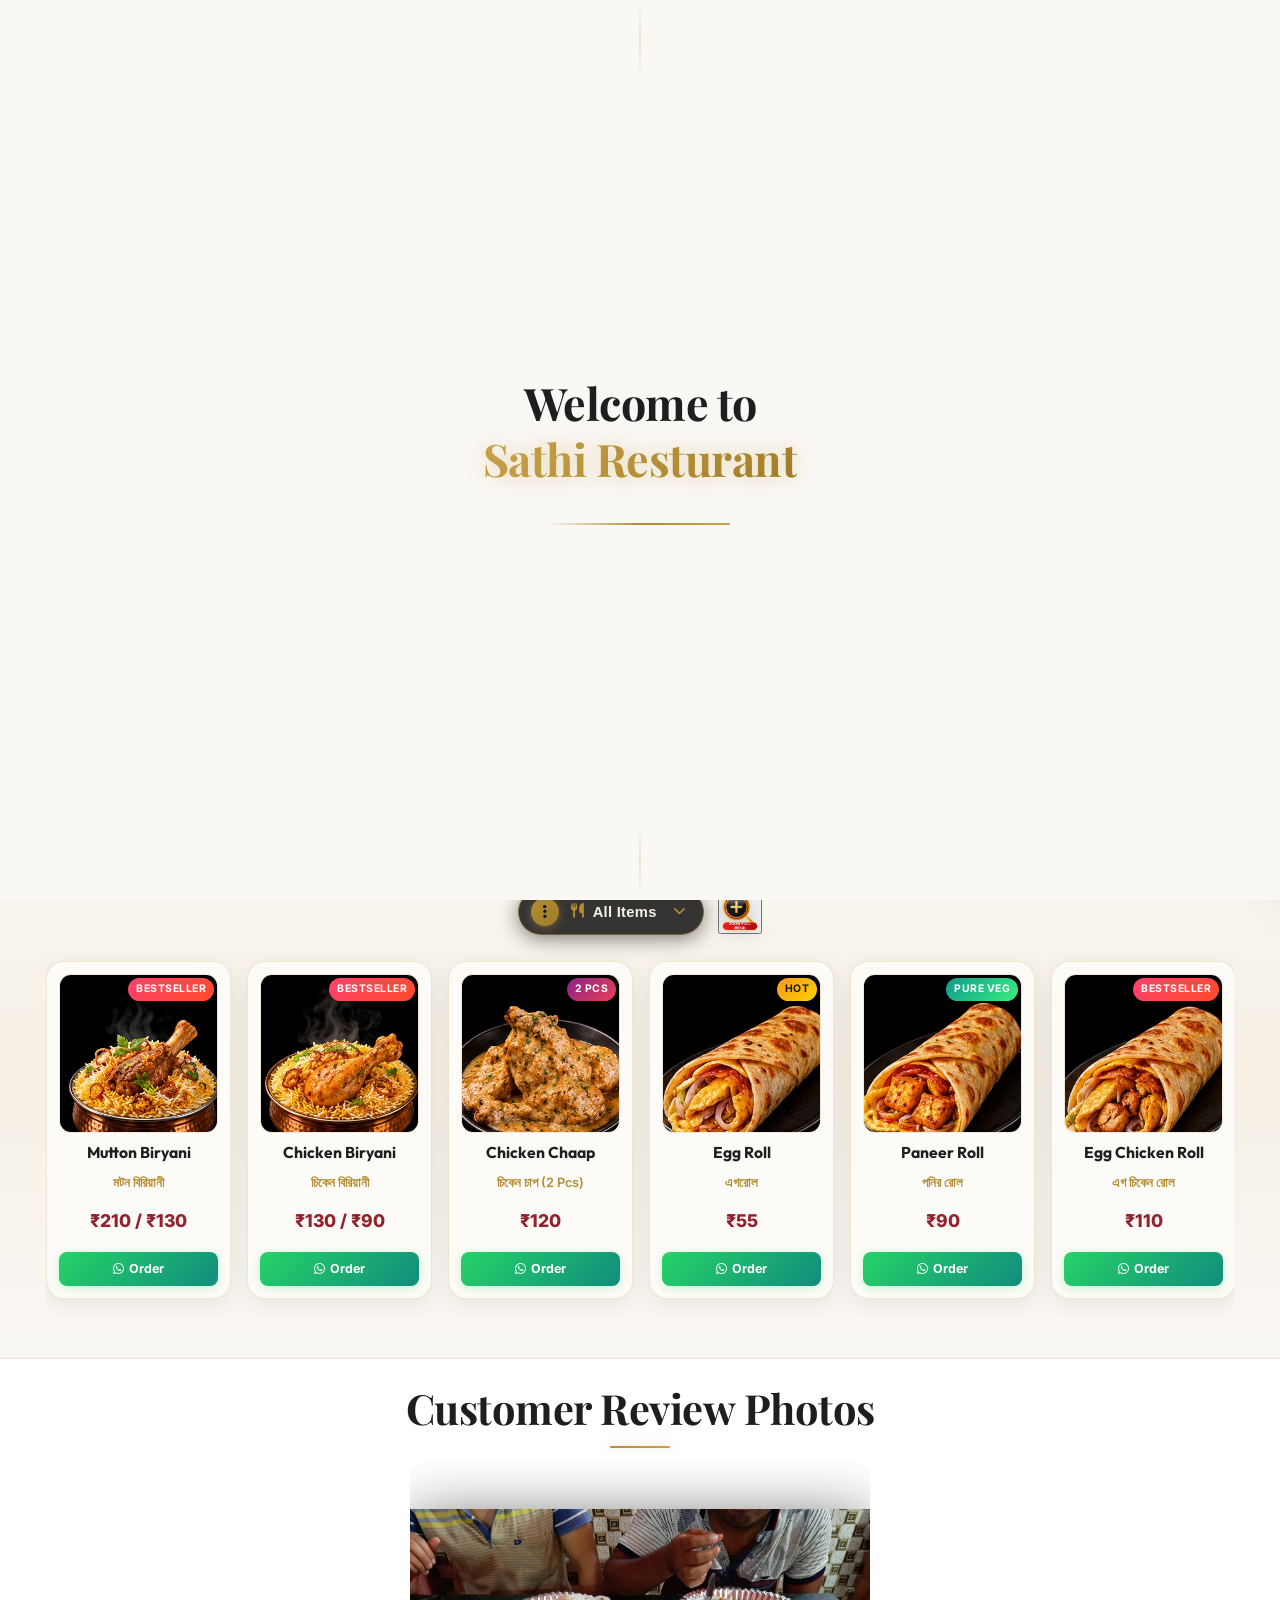
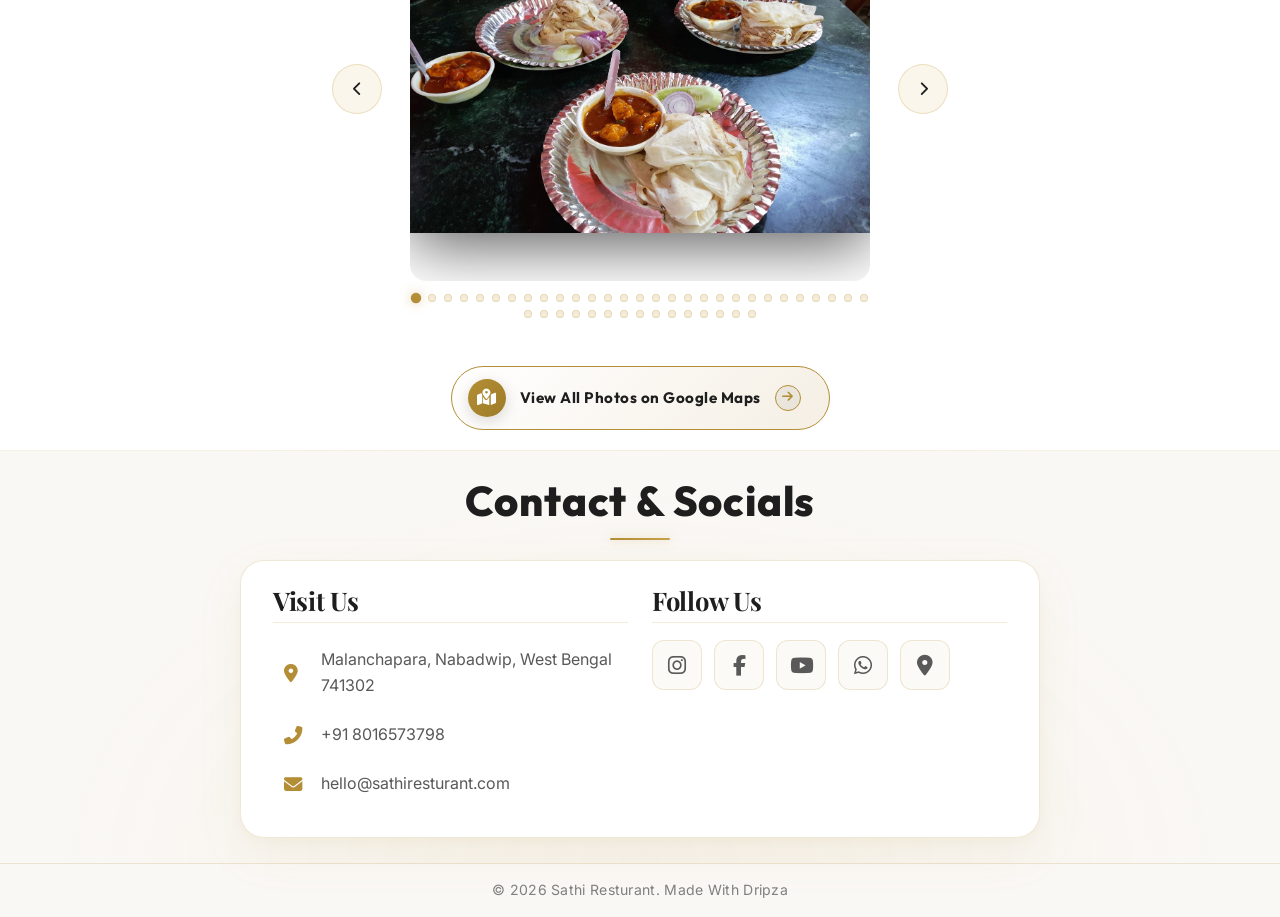
==== commit 431def3b: "update" ====
--- a/index.html
+++ b/index.html
@@ -1,4 +1,4 @@
-﻿<!DOCTYPE html>
+<!DOCTYPE html>
 <html lang="bn">
 <head>
     <meta charset="UTF-8">
@@ -103,31 +103,38 @@
                         </span>
                         <i class="fas fa-check active-indicator-icon"></i>
                     </button>
-                    <button type="button" class="menu-tab-btn" data-category="thali">
+                    <button type="button" class="menu-tab-btn" data-category="biryani">
                         <span class="tab-btn-content">
                             <i class="fas fa-bowl-rice tab-icon"></i>
-                            <span class="tab-title">Bengali Thali</span>
+                            <span class="tab-title">Biryani & Rice</span>
                         </span>
                         <i class="fas fa-check active-indicator-icon"></i>
                     </button>
                     <button type="button" class="menu-tab-btn" data-category="snacks">
                         <span class="tab-btn-content">
                             <i class="fas fa-burger tab-icon"></i>
-                            <span class="tab-title">Breakfast & Snacks</span>
+                            <span class="tab-title">Rolls & Snacks</span>
                         </span>
                         <i class="fas fa-check active-indicator-icon"></i>
                     </button>
-                    <button type="button" class="menu-tab-btn" data-category="beverages">
+                    <button type="button" class="menu-tab-btn" data-category="chinese">
                         <span class="tab-btn-content">
-                            <i class="fas fa-mug-hot tab-icon"></i>
-                            <span class="tab-title">Tea & Coffee</span>
+                            <i class="fas fa-fire-burner tab-icon"></i>
+                            <span class="tab-title">Chowmein & Chinese</span>
                         </span>
                         <i class="fas fa-check active-indicator-icon"></i>
                     </button>
-                    <button type="button" class="menu-tab-btn" data-category="extras">
+                    <button type="button" class="menu-tab-btn" data-category="curry">
                         <span class="tab-btn-content">
                             <i class="fas fa-plate-wheat tab-icon"></i>
-                            <span class="tab-title">Sides & Extras</span>
+                            <span class="tab-title">Curry & Main Course</span>
+                        </span>
+                        <i class="fas fa-check active-indicator-icon"></i>
+                    </button>
+                    <button type="button" class="menu-tab-btn" data-category="roti">
+                        <span class="tab-btn-content">
+                            <i class="fas fa-bread-slice tab-icon"></i>
+                            <span class="tab-title">Roti & Breads</span>
                         </span>
                         <i class="fas fa-check active-indicator-icon"></i>
                     </button>
@@ -145,359 +152,485 @@
         <!-- Menu Cards Horizontal Side-Scroll Wrapper -->
         <div class="main-menu-scroll-wrapper">
             <div class="main-menu-scroll-track" id="main-restaurant-menu-scroll">
-                
-                <!-- 1. Chicken Thali -->
-                <div class="food-menu-card" data-category="thali">
+                <!-- 1. Mutton Biryani -->
+                <div class="food-menu-card" data-category="biryani" data-keywords="mutton biryani khasi mangsho biryani full half matan biriyani">
                     <div class="food-card-badge bestseller">Bestseller</div>
                     <div class="food-card-img-box">
-                        <img src="assets/menu_chicken_thali.webp" alt="Chicken Thali" loading="lazy">
-                    </div>
-                    <div class="food-card-body">
-                        <h3 class="food-title">Chicken Thali</h3>
-                        <span class="bengali-title">চিকেন থালি</span>
-                        <span class="food-price">₹199</span>
-                        <a href="https://wa.me/918016573798?text=Hi%20Sathi%20Resturant,%20I%20want%20to%20order%20Chicken%20Thali%20(₹199)" target="_blank" class="food-order-btn">
-                            <i class="fab fa-whatsapp"></i> Order
-                        </a>
-                    </div>
-                </div>
-
-                <!-- 2. Fish Thali -->
-                <div class="food-menu-card" data-category="thali">
+                        <img src="assets/menu_item_1.webp" alt="Mutton Biryani" class="food-img" loading="lazy">
+                    </div>
+                    <div class="food-card-body">
+                        <h3 class="food-title">Mutton Biryani</h3>
+                        <span class="bengali-title">মটন বিরিয়ানী</span>
+                        <span class="food-price">₹210 / ₹130</span>
+                        <a href="https://wa.me/918016573798?text=Hi%20Sathi%20Resturant%2C%20I%20want%20to%20order%20Mutton%20Biryani%20(Full%3A%20%E2%82%B9210%20%2F%20Half%3A%20%E2%82%B9130)" target="_blank" class="food-order-btn">
+                            <i class="fab fa-whatsapp"></i> Order
+                        </a>
+                    </div>
+                </div>
+
+                <!-- 2. Chicken Biryani -->
+                <div class="food-menu-card" data-category="biryani" data-keywords="chicken biryani murgi biryani full half chiken biriyani">
+                    <div class="food-card-badge bestseller">Bestseller</div>
+                    <div class="food-card-img-box">
+                        <img src="assets/menu_item_2.webp" alt="Chicken Biryani" class="food-img" loading="lazy">
+                    </div>
+                    <div class="food-card-body">
+                        <h3 class="food-title">Chicken Biryani</h3>
+                        <span class="bengali-title">চিকেন বিরিয়ানী</span>
+                        <span class="food-price">₹130 / ₹90</span>
+                        <a href="https://wa.me/918016573798?text=Hi%20Sathi%20Resturant%2C%20I%20want%20to%20order%20Chicken%20Biryani%20(Full%3A%20%E2%82%B9130%20%2F%20Half%3A%20%E2%82%B990)" target="_blank" class="food-order-btn">
+                            <i class="fab fa-whatsapp"></i> Order
+                        </a>
+                    </div>
+                </div>
+
+                <!-- 3. Chicken Chaap -->
+                <div class="food-menu-card" data-category="biryani" data-keywords="chicken chaap chap murgi 2 pcs non veg mughlai">
+                    <div class="food-card-badge special">2 Pcs</div>
+                    <div class="food-card-img-box">
+                        <img src="assets/menu_item_3.webp" alt="Chicken Chaap" class="food-img" loading="lazy">
+                    </div>
+                    <div class="food-card-body">
+                        <h3 class="food-title">Chicken Chaap</h3>
+                        <span class="bengali-title">চিকেন চাপ (2 Pcs)</span>
+                        <span class="food-price">₹120</span>
+                        <a href="https://wa.me/918016573798?text=Hi%20Sathi%20Resturant%2C%20I%20want%20to%20order%20Chicken%20Chaap%20(%E2%82%B9120%20%2F%202%20pcs)" target="_blank" class="food-order-btn">
+                            <i class="fab fa-whatsapp"></i> Order
+                        </a>
+                    </div>
+                </div>
+
+                <!-- 4. Egg Roll -->
+                <div class="food-menu-card" data-category="snacks" data-keywords="egg roll dimer roll kati roll snacks fast food">
+                    <div class="food-card-badge popular">Hot</div>
+                    <div class="food-card-img-box">
+                        <img src="assets/menu_item_4.webp" alt="Egg Roll" class="food-img" loading="lazy">
+                    </div>
+                    <div class="food-card-body">
+                        <h3 class="food-title">Egg Roll</h3>
+                        <span class="bengali-title">এগরোল</span>
+                        <span class="food-price">₹55</span>
+                        <a href="https://wa.me/918016573798?text=Hi%20Sathi%20Resturant%2C%20I%20want%20to%20order%20Egg%20Roll%20(%E2%82%B955)" target="_blank" class="food-order-btn">
+                            <i class="fab fa-whatsapp"></i> Order
+                        </a>
+                    </div>
+                </div>
+
+                <!-- 5. Paneer Roll -->
+                <div class="food-menu-card" data-category="snacks" data-keywords="paneer roll ponir roll veg roll snacks fast food">
+                    <div class="food-card-badge pure-veg">Pure Veg</div>
+                    <div class="food-card-img-box">
+                        <img src="assets/menu_item_5.webp" alt="Paneer Roll" class="food-img" loading="lazy">
+                    </div>
+                    <div class="food-card-body">
+                        <h3 class="food-title">Paneer Roll</h3>
+                        <span class="bengali-title">পনির রোল</span>
+                        <span class="food-price">₹90</span>
+                        <a href="https://wa.me/918016573798?text=Hi%20Sathi%20Resturant%2C%20I%20want%20to%20order%20Paneer%20Roll%20(%E2%82%B990)" target="_blank" class="food-order-btn">
+                            <i class="fab fa-whatsapp"></i> Order
+                        </a>
+                    </div>
+                </div>
+
+                <!-- 6. Egg Chicken Roll -->
+                <div class="food-menu-card" data-category="snacks" data-keywords="egg chicken roll dim murgi roll kati roll non veg fast food">
+                    <div class="food-card-badge bestseller">Bestseller</div>
+                    <div class="food-card-img-box">
+                        <img src="assets/menu_item_6.webp" alt="Egg Chicken Roll" class="food-img" loading="lazy">
+                    </div>
+                    <div class="food-card-body">
+                        <h3 class="food-title">Egg Chicken Roll</h3>
+                        <span class="bengali-title">এগ চিকেন রোল</span>
+                        <span class="food-price">₹110</span>
+                        <a href="https://wa.me/918016573798?text=Hi%20Sathi%20Resturant%2C%20I%20want%20to%20order%20Egg%20Chicken%20Roll%20(%E2%82%B9110)" target="_blank" class="food-order-btn">
+                            <i class="fab fa-whatsapp"></i> Order
+                        </a>
+                    </div>
+                </div>
+
+                <!-- 7. Veg Chowmein -->
+                <div class="food-menu-card" data-category="chinese" data-keywords="veg chowmein noodles chaumin veg chinese fast food">
+                    <div class="food-card-badge pure-veg">Pure Veg</div>
+                    <div class="food-card-img-box">
+                        <img src="assets/menu_item_7.webp" alt="Veg Chowmein" class="food-img" loading="lazy">
+                    </div>
+                    <div class="food-card-body">
+                        <h3 class="food-title">Veg Chowmein</h3>
+                        <span class="bengali-title">ভেজ চাউমিন</span>
+                        <span class="food-price">₹75</span>
+                        <a href="https://wa.me/918016573798?text=Hi%20Sathi%20Resturant%2C%20I%20want%20to%20order%20Veg%20Chowmein%20(%E2%82%B975)" target="_blank" class="food-order-btn">
+                            <i class="fab fa-whatsapp"></i> Order
+                        </a>
+                    </div>
+                </div>
+
+                <!-- 8. Egg Chowmein -->
+                <div class="food-menu-card" data-category="chinese" data-keywords="egg chowmein dimer noodles chaumin fast food chinese">
                     <div class="food-card-badge popular">Popular</div>
                     <div class="food-card-img-box">
-                        <img src="assets/menu_fish_thali.webp" alt="Fish Thali" loading="lazy">
-                    </div>
-                    <div class="food-card-body">
-                        <h3 class="food-title">Fish Thali</h3>
-                        <span class="bengali-title">মাছ থালি</span>
-                        <span class="food-price">₹180</span>
-                        <a href="https://wa.me/918016573798?text=Hi%20Sathi%20Resturant,%20I%20want%20to%20order%20Fish%20Thali%20(₹180)" target="_blank" class="food-order-btn">
-                            <i class="fab fa-whatsapp"></i> Order
-                        </a>
-                    </div>
-                </div>
-
-                <!-- 3. Egg Thali -->
-                <div class="food-menu-card" data-category="thali">
-                    <div class="food-card-badge special">Favorite</div>
-                    <div class="food-card-img-box">
-                        <img src="assets/menu_egg_thali.webp" alt="Egg Thali" loading="lazy">
-                    </div>
-                    <div class="food-card-body">
-                        <h3 class="food-title">Egg Thali</h3>
-                        <span class="bengali-title">ডিম থালি</span>
-                        <span class="food-price">₹160</span>
-                        <a href="https://wa.me/918016573798?text=Hi%20Sathi%20Resturant,%20I%20want%20to%20order%20Egg%20Thali%20(₹160)" target="_blank" class="food-order-btn">
-                            <i class="fab fa-whatsapp"></i> Order
-                        </a>
-                    </div>
-                </div>
-
-                <!-- 4. Veg Thali -->
-                <div class="food-menu-card" data-category="thali">
+                        <img src="assets/menu_item_8.webp" alt="Egg Chowmein" class="food-img" loading="lazy">
+                    </div>
+                    <div class="food-card-body">
+                        <h3 class="food-title">Egg Chowmein</h3>
+                        <span class="bengali-title">এগ চাউমিন</span>
+                        <span class="food-price">₹80 / ₹45</span>
+                        <a href="https://wa.me/918016573798?text=Hi%20Sathi%20Resturant%2C%20I%20want%20to%20order%20Egg%20Chowmein%20(Full%3A%20%E2%82%B980%20%2F%20Half%3A%20%E2%82%B945)" target="_blank" class="food-order-btn">
+                            <i class="fab fa-whatsapp"></i> Order
+                        </a>
+                    </div>
+                </div>
+
+                <!-- 9. Egg Chicken Chowmein -->
+                <div class="food-menu-card" data-category="chinese" data-keywords="egg chicken chowmein dim chicken noodles chaumin non veg chinese">
+                    <div class="food-card-badge bestseller">Favorite</div>
+                    <div class="food-card-img-box">
+                        <img src="assets/menu_item_9.webp" alt="Egg Chicken Chowmein" class="food-img" loading="lazy">
+                    </div>
+                    <div class="food-card-body">
+                        <h3 class="food-title">Egg Chicken Chowmein</h3>
+                        <span class="bengali-title">এগ চিকেন চাউমিন</span>
+                        <span class="food-price">₹130 / ₹80</span>
+                        <a href="https://wa.me/918016573798?text=Hi%20Sathi%20Resturant%2C%20I%20want%20to%20order%20Egg%20Chicken%20Chowmein%20(Full%3A%20%E2%82%B9130%20%2F%20Half%3A%20%E2%82%B980)" target="_blank" class="food-order-btn">
+                            <i class="fab fa-whatsapp"></i> Order
+                        </a>
+                    </div>
+                </div>
+
+                <!-- 10. Mughlai Paratha -->
+                <div class="food-menu-card" data-category="snacks" data-keywords="moglai paratha mughlai egg moglai snacks">
+                    <div class="food-card-badge popular">Special</div>
+                    <div class="food-card-img-box">
+                        <img src="assets/menu_item_10.webp" alt="Mughlai Paratha" class="food-img" loading="lazy">
+                    </div>
+                    <div class="food-card-body">
+                        <h3 class="food-title">Mughlai Paratha</h3>
+                        <span class="bengali-title">মোগলাই পরোটা</span>
+                        <span class="food-price">₹90</span>
+                        <a href="https://wa.me/918016573798?text=Hi%20Sathi%20Resturant%2C%20I%20want%20to%20order%20Mughlai%20Paratha%20(%E2%82%B990)" target="_blank" class="food-order-btn">
+                            <i class="fab fa-whatsapp"></i> Order
+                        </a>
+                    </div>
+                </div>
+
+                <!-- 11. Chicken Mughlai -->
+                <div class="food-menu-card" data-category="snacks" data-keywords="chicken moglai mughlai paratha non veg snacks">
+                    <div class="food-card-badge special">Special</div>
+                    <div class="food-card-img-box">
+                        <img src="assets/menu_item_11.webp" alt="Chicken Mughlai" class="food-img" loading="lazy">
+                    </div>
+                    <div class="food-card-body">
+                        <h3 class="food-title">Chicken Mughlai</h3>
+                        <span class="bengali-title">চিকেন মোগলাই</span>
+                        <span class="food-price">₹130</span>
+                        <a href="https://wa.me/918016573798?text=Hi%20Sathi%20Resturant%2C%20I%20want%20to%20order%20Chicken%20Mughlai%20(%E2%82%B9130)" target="_blank" class="food-order-btn">
+                            <i class="fab fa-whatsapp"></i> Order
+                        </a>
+                    </div>
+                </div>
+
+                <!-- 12. Chicken Pakora -->
+                <div class="food-menu-card" data-category="snacks" data-keywords="chicken pakora pakoda crispy snacks fried chicken">
+                    <div class="food-card-badge popular">Crispy</div>
+                    <div class="food-card-img-box">
+                        <img src="assets/menu_item_12.webp" alt="Chicken Pakora" class="food-img" loading="lazy">
+                    </div>
+                    <div class="food-card-body">
+                        <h3 class="food-title">Chicken Pakora</h3>
+                        <span class="bengali-title">চিকেন পকোরা</span>
+                        <span class="food-price">₹25</span>
+                        <a href="https://wa.me/918016573798?text=Hi%20Sathi%20Resturant%2C%20I%20want%20to%20order%20Chicken%20Pakora%20(%E2%82%B925)" target="_blank" class="food-order-btn">
+                            <i class="fab fa-whatsapp"></i> Order
+                        </a>
+                    </div>
+                </div>
+
+                <!-- 13. Chicken Lollipop -->
+                <div class="food-menu-card" data-category="snacks" data-keywords="chicken lollipop lolipop fried starter non veg">
+                    <div class="food-card-badge popular">Per Pc</div>
+                    <div class="food-card-img-box">
+                        <img src="assets/menu_item_13.webp" alt="Chicken Lollipop" class="food-img" loading="lazy">
+                    </div>
+                    <div class="food-card-body">
+                        <h3 class="food-title">Chicken Lollipop</h3>
+                        <span class="bengali-title">চিকেন ললিপপ (১ পিস)</span>
+                        <span class="food-price">₹30</span>
+                        <a href="https://wa.me/918016573798?text=Hi%20Sathi%20Resturant%2C%20I%20want%20to%20order%20Chicken%20Lollipop%20(%E2%82%B930%20%2F%20pc)" target="_blank" class="food-order-btn">
+                            <i class="fab fa-whatsapp"></i> Order
+                        </a>
+                    </div>
+                </div>
+
+                <!-- 14. Masala Lollipop -->
+                <div class="food-menu-card" data-category="snacks" data-keywords="masala lollipop moshla lolipop spicy gravy gravy lollipop starter">
+                    <div class="food-card-badge chef">Chef Special</div>
+                    <div class="food-card-img-box">
+                        <img src="assets/menu_item_14.webp" alt="Masala Lollipop" class="food-img" loading="lazy">
+                    </div>
+                    <div class="food-card-body">
+                        <h3 class="food-title">Masala Lollipop</h3>
+                        <span class="bengali-title">মশলা ললিপপ</span>
+                        <span class="food-price">₹420 / ₹210</span>
+                        <a href="https://wa.me/918016573798?text=Hi%20Sathi%20Resturant%2C%20I%20want%20to%20order%20Masala%20Lollipop%20(Full%3A%20%E2%82%B9420%20%2F%20Half%3A%20%E2%82%B9210)" target="_blank" class="food-order-btn">
+                            <i class="fab fa-whatsapp"></i> Order
+                        </a>
+                    </div>
+                </div>
+
+                <!-- 15. Chicken Cutlet -->
+                <div class="food-menu-card" data-category="snacks" data-keywords="chicken cutlet katlet kolkata style fried snacks">
+                    <div class="food-card-badge popular">Crispy</div>
+                    <div class="food-card-img-box">
+                        <img src="assets/menu_item_15.webp" alt="Chicken Cutlet" class="food-img" loading="lazy">
+                    </div>
+                    <div class="food-card-body">
+                        <h3 class="food-title">Chicken Cutlet</h3>
+                        <span class="bengali-title">চিকেন কাটলেট</span>
+                        <span class="food-price">₹65</span>
+                        <a href="https://wa.me/918016573798?text=Hi%20Sathi%20Resturant%2C%20I%20want%20to%20order%20Chicken%20Cutlet%20(%E2%82%B965)" target="_blank" class="food-order-btn">
+                            <i class="fab fa-whatsapp"></i> Order
+                        </a>
+                    </div>
+                </div>
+
+                <!-- 16. Fish Fry -->
+                <div class="food-menu-card" data-category="snacks" data-keywords="fish fry macher fry bhetki katla fish fry starter snacks">
+                    <div class="food-card-badge special">Special</div>
+                    <div class="food-card-img-box">
+                        <img src="assets/menu_item_16.webp" alt="Fish Fry" class="food-img" loading="lazy">
+                    </div>
+                    <div class="food-card-body">
+                        <h3 class="food-title">Fish Fry</h3>
+                        <span class="bengali-title">ফিস ফ্রাই</span>
+                        <span class="food-price">₹80</span>
+                        <a href="https://wa.me/918016573798?text=Hi%20Sathi%20Resturant%2C%20I%20want%20to%20order%20Fish%20Fry%20(%E2%82%B980)" target="_blank" class="food-order-btn">
+                            <i class="fab fa-whatsapp"></i> Order
+                        </a>
+                    </div>
+                </div>
+
+                <!-- 17. Chana Masala -->
+                <div class="food-menu-card" data-category="curry" data-keywords="chana masala chole chholar dal veg curry">
                     <div class="food-card-badge pure-veg">Pure Veg</div>
                     <div class="food-card-img-box">
-                        <img src="assets/menu_veg_thali.webp" alt="Veg Thali" loading="lazy">
-                    </div>
-                    <div class="food-card-body">
-                        <h3 class="food-title">Veg Thali</h3>
-                        <span class="bengali-title">ভেজ থালি</span>
-                        <span class="food-price">₹140</span>
-                        <a href="https://wa.me/918016573798?text=Hi%20Sathi%20Resturant,%20I%20want%20to%20order%20Veg%20Thali%20(₹140)" target="_blank" class="food-order-btn">
-                            <i class="fab fa-whatsapp"></i> Order
-                        </a>
-                    </div>
-                </div>
-
-                <!-- 5. Butter Dal Fry -->
-                <div class="food-menu-card" data-category="extras">
-                    <div class="food-card-badge chef">Chef Special</div>
-                    <div class="food-card-img-box">
-                        <img src="assets/menu_butter_dal_fry.webp" alt="Butter Dal Fry" loading="lazy">
-                    </div>
-                    <div class="food-card-body">
-                        <h3 class="food-title">Butter Dal Fry</h3>
-                        <span class="bengali-title">বাটার ডাল ফ্রাই</span>
-                        <span class="food-price">₹150</span>
-                        <a href="https://wa.me/918016573798?text=Hi%20Sathi%20Resturant,%20I%20want%20to%20order%20Butter%20Dal%20Fry%20(₹150)" target="_blank" class="food-order-btn">
-                            <i class="fab fa-whatsapp"></i> Order
-                        </a>
-                    </div>
-                </div>
-
-                <!-- 6. Chicken Nuggets -->
-                <div class="food-menu-card" data-category="snacks">
-                    <div class="food-card-badge popular">6 Pcs</div>
-                    <div class="food-card-img-box">
-                        <img src="assets/menu_chicken_nuggets.webp" alt="Chicken Nuggets" loading="lazy">
-                    </div>
-                    <div class="food-card-body">
-                        <h3 class="food-title">Chicken Nuggets</h3>
-                        <span class="bengali-title">চিকেন নাগেটস (6P)</span>
+                        <img src="assets/menu_item_17.webp" alt="Chana Masala" class="food-img" loading="lazy">
+                    </div>
+                    <div class="food-card-body">
+                        <h3 class="food-title">Chana Masala</h3>
+                        <span class="bengali-title">চানা মশলা</span>
+                        <span class="food-price">₹80 / ₹45</span>
+                        <a href="https://wa.me/918016573798?text=Hi%20Sathi%20Resturant%2C%20I%20want%20to%20order%20Chana%20Masala%20(Full%3A%20%E2%82%B980%20%2F%20Half%3A%20%E2%82%B945)" target="_blank" class="food-order-btn">
+                            <i class="fab fa-whatsapp"></i> Order
+                        </a>
+                    </div>
+                </div>
+
+                <!-- 18. Chicken Chana Masala -->
+                <div class="food-menu-card" data-category="curry" data-keywords="chicken chana masala murgi chhole non veg curry">
+                    <div class="food-card-badge popular">Popular</div>
+                    <div class="food-card-img-box">
+                        <img src="assets/menu_item_18.webp" alt="Chicken Chana Masala" class="food-img" loading="lazy">
+                    </div>
+                    <div class="food-card-body">
+                        <h3 class="food-title">Chicken Chana Masala</h3>
+                        <span class="bengali-title">চিকেন চানা মশলা</span>
+                        <span class="food-price">₹130 / ₹80</span>
+                        <a href="https://wa.me/918016573798?text=Hi%20Sathi%20Resturant%2C%20I%20want%20to%20order%20Chicken%20Chana%20Masala%20(Full%3A%20%E2%82%B9130%20%2F%20Half%3A%20%E2%82%B980)" target="_blank" class="food-order-btn">
+                            <i class="fab fa-whatsapp"></i> Order
+                        </a>
+                    </div>
+                </div>
+
+                <!-- 19. Egg Tarka -->
+                <div class="food-menu-card" data-category="curry" data-keywords="egg tarka tadka dimer torka roti side dish">
+                    <div class="food-card-badge popular">Dhaba Style</div>
+                    <div class="food-card-img-box">
+                        <img src="assets/menu_item_19.webp" alt="Egg Tarka" class="food-img" loading="lazy">
+                    </div>
+                    <div class="food-card-body">
+                        <h3 class="food-title">Egg Tarka</h3>
+                        <span class="bengali-title">এগ তরকা</span>
+                        <span class="food-price">₹80 / ₹45</span>
+                        <a href="https://wa.me/918016573798?text=Hi%20Sathi%20Resturant%2C%20I%20want%20to%20order%20Egg%20Tarka%20(Full%3A%20%E2%82%B980%20%2F%20Half%3A%20%E2%82%B945)" target="_blank" class="food-order-btn">
+                            <i class="fab fa-whatsapp"></i> Order
+                        </a>
+                    </div>
+                </div>
+
+                <!-- 20. Egg Chicken Tarka -->
+                <div class="food-menu-card" data-category="curry" data-keywords="egg chicken tarka tadka dim murgi torka special">
+                    <div class="food-card-badge bestseller">Bestseller</div>
+                    <div class="food-card-img-box">
+                        <img src="assets/menu_item_20.webp" alt="Egg Chicken Tarka" class="food-img" loading="lazy">
+                    </div>
+                    <div class="food-card-body">
+                        <h3 class="food-title">Egg Chicken Tarka</h3>
+                        <span class="bengali-title">এগ চিকেন তরকা</span>
+                        <span class="food-price">₹130 / ₹80</span>
+                        <a href="https://wa.me/918016573798?text=Hi%20Sathi%20Resturant%2C%20I%20want%20to%20order%20Egg%20Chicken%20Tarka%20(Full%3A%20%E2%82%B9130%20%2F%20Half%3A%20%E2%82%B980)" target="_blank" class="food-order-btn">
+                            <i class="fab fa-whatsapp"></i> Order
+                        </a>
+                    </div>
+                </div>
+
+                <!-- 21. Chicken Kosha -->
+                <div class="food-menu-card" data-category="curry" data-keywords="chicken kosha murgir kosha chicken kasha curry">
+                    <div class="food-card-badge popular">Per Pc</div>
+                    <div class="food-card-img-box">
+                        <img src="assets/menu_item_21.webp" alt="Chicken Kosha" class="food-img" loading="lazy">
+                    </div>
+                    <div class="food-card-body">
+                        <h3 class="food-title">Chicken Kosha</h3>
+                        <span class="bengali-title">চিকেন কষা (১ পিস)</span>
+                        <span class="food-price">₹40</span>
+                        <a href="https://wa.me/918016573798?text=Hi%20Sathi%20Resturant%2C%20I%20want%20to%20order%20Chicken%20Kosha%20(%E2%82%B940%20%2F%20pc)" target="_blank" class="food-order-btn">
+                            <i class="fab fa-whatsapp"></i> Order
+                        </a>
+                    </div>
+                </div>
+
+                <!-- 22. Mutton Kosha -->
+                <div class="food-menu-card" data-category="curry" data-keywords="mutton kosha khasi mangsho kosha mutton kasha">
+                    <div class="food-card-badge special">Per Pc</div>
+                    <div class="food-card-img-box">
+                        <img src="assets/menu_item_22.webp" alt="Mutton Kosha" class="food-img" loading="lazy">
+                    </div>
+                    <div class="food-card-body">
+                        <h3 class="food-title">Mutton Kosha</h3>
+                        <span class="bengali-title">মটন কষা (১ পিস)</span>
+                        <span class="food-price">₹80</span>
+                        <a href="https://wa.me/918016573798?text=Hi%20Sathi%20Resturant%2C%20I%20want%20to%20order%20Mutton%20Kosha%20(%E2%82%B980%20%2F%20pc)" target="_blank" class="food-order-btn">
+                            <i class="fab fa-whatsapp"></i> Order
+                        </a>
+                    </div>
+                </div>
+
+                <!-- 23. Aloor Dum -->
+                <div class="food-menu-card" data-category="curry" data-keywords="aloor dum alu dum potato curry veg side">
+                    <div class="food-card-badge pure-veg">Pure Veg</div>
+                    <div class="food-card-img-box">
+                        <img src="assets/menu_item_23.webp" alt="Aloor Dum" class="food-img" loading="lazy">
+                    </div>
+                    <div class="food-card-body">
+                        <h3 class="food-title">Aloor Dum</h3>
+                        <span class="bengali-title">আলুর দম</span>
+                        <span class="food-price">₹20</span>
+                        <a href="https://wa.me/918016573798?text=Hi%20Sathi%20Resturant%2C%20I%20want%20to%20order%20Aloor%20Dum%20(%E2%82%B920)" target="_blank" class="food-order-btn">
+                            <i class="fab fa-whatsapp"></i> Order
+                        </a>
+                    </div>
+                </div>
+
+                <!-- 24. Chilli Chicken -->
+                <div class="food-menu-card" data-category="chinese" data-keywords="chilli chicken chili chicken chinese gravy dry non veg">
+                    <div class="food-card-badge popular">Hot & Spicy</div>
+                    <div class="food-card-img-box">
+                        <img src="assets/menu_item_24.webp" alt="Chilli Chicken" class="food-img" loading="lazy">
+                    </div>
+                    <div class="food-card-body">
+                        <h3 class="food-title">Chilli Chicken</h3>
+                        <span class="bengali-title">চিলি চিকেন</span>
+                        <span class="food-price">₹150 / ₹85</span>
+                        <a href="https://wa.me/918016573798?text=Hi%20Sathi%20Resturant%2C%20I%20want%20to%20order%20Chilli%20Chicken%20(Full%3A%20%E2%82%B9150%20%2F%20Half%3A%20%E2%82%B985)" target="_blank" class="food-order-btn">
+                            <i class="fab fa-whatsapp"></i> Order
+                        </a>
+                    </div>
+                </div>
+
+                <!-- 25. Egg Chicken Fried Rice -->
+                <div class="food-menu-card" data-category="biryani" data-keywords="egg chicken fried rice rice dim murgi chinese fried rice">
+                    <div class="food-card-badge bestseller">Favorite</div>
+                    <div class="food-card-img-box">
+                        <img src="assets/menu_item_25.webp" alt="Egg Chicken Fried Rice" class="food-img" loading="lazy">
+                    </div>
+                    <div class="food-card-body">
+                        <h3 class="food-title">Egg Chicken Fried Rice</h3>
+                        <span class="bengali-title">এগ চিকেন ফ্রায়েড রাইস</span>
+                        <span class="food-price">₹160 / ₹100</span>
+                        <a href="https://wa.me/918016573798?text=Hi%20Sathi%20Resturant%2C%20I%20want%20to%20order%20Egg%20Chicken%20Fried%20Rice%20(Full%3A%20%E2%82%B9160%20%2F%20Half%3A%20%E2%82%B9100)" target="_blank" class="food-order-btn">
+                            <i class="fab fa-whatsapp"></i> Order
+                        </a>
+                    </div>
+                </div>
+
+                <!-- 26. Egg Fried Rice -->
+                <div class="food-menu-card" data-category="biryani" data-keywords="egg fried rice dimer fried rice chinese rice">
+                    <div class="food-card-badge popular">Popular</div>
+                    <div class="food-card-img-box">
+                        <img src="assets/menu_item_26.webp" alt="Egg Fried Rice" class="food-img" loading="lazy">
+                    </div>
+                    <div class="food-card-body">
+                        <h3 class="food-title">Egg Fried Rice</h3>
+                        <span class="bengali-title">এগ ফ্রায়েড রাইস</span>
+                        <span class="food-price">₹110 / ₹75</span>
+                        <a href="https://wa.me/918016573798?text=Hi%20Sathi%20Resturant%2C%20I%20want%20to%20order%20Egg%20Fried%20Rice%20(Full%3A%20%E2%82%B9110%20%2F%20Half%3A%20%E2%82%B975)" target="_blank" class="food-order-btn">
+                            <i class="fab fa-whatsapp"></i> Order
+                        </a>
+                    </div>
+                </div>
+
+                <!-- 27. Rumali Roti -->
+                <div class="food-menu-card" data-category="roti" data-keywords="rumali roti soft thin roti tawa roti bread">
+                    <div class="food-card-badge popular">Per Pc</div>
+                    <div class="food-card-img-box">
+                        <img src="assets/menu_item_27.webp" alt="Rumali Roti" class="food-img" loading="lazy">
+                    </div>
+                    <div class="food-card-body">
+                        <h3 class="food-title">Rumali Roti</h3>
+                        <span class="bengali-title">রুমালি রুটি (১ পিস)</span>
+                        <span class="food-price">₹7</span>
+                        <a href="https://wa.me/918016573798?text=Hi%20Sathi%20Resturant%2C%20I%20want%20to%20order%20Rumali%20Roti%20(%E2%82%B97%20%2F%20pc)" target="_blank" class="food-order-btn">
+                            <i class="fab fa-whatsapp"></i> Order
+                        </a>
+                    </div>
+                </div>
+
+                <!-- 28. Chicken Do Pyaza -->
+                <div class="food-menu-card" data-category="curry" data-keywords="chicken do pyaza dopiaji murgir do pyaja non veg gravy">
+                    <div class="food-card-badge special">Special</div>
+                    <div class="food-card-img-box">
+                        <img src="assets/menu_item_28.webp" alt="Chicken Do Pyaza" class="food-img" loading="lazy">
+                    </div>
+                    <div class="food-card-body">
+                        <h3 class="food-title">Chicken Do Pyaza</h3>
+                        <span class="bengali-title">চিকেন দোপিয়াজী</span>
+                        <span class="food-price">₹320</span>
+                        <a href="https://wa.me/918016573798?text=Hi%20Sathi%20Resturant%2C%20I%20want%20to%20order%20Chicken%20Do%20Pyaza%20(%E2%82%B9320)" target="_blank" class="food-order-btn">
+                            <i class="fab fa-whatsapp"></i> Order
+                        </a>
+                    </div>
+                </div>
+
+                <!-- 29. Paneer Do Pyaza -->
+                <div class="food-menu-card" data-category="curry" data-keywords="paneer do pyaza ponir dopiaji veg curry rich gravy">
+                    <div class="food-card-badge pure-veg">Pure Veg</div>
+                    <div class="food-card-img-box">
+                        <img src="assets/menu_item_29.webp" alt="Paneer Do Pyaza" class="food-img" loading="lazy">
+                    </div>
+                    <div class="food-card-body">
+                        <h3 class="food-title">Paneer Do Pyaza</h3>
+                        <span class="bengali-title">পনির দোপিয়াজী</span>
+                        <span class="food-price">₹320</span>
+                        <a href="https://wa.me/918016573798?text=Hi%20Sathi%20Resturant%2C%20I%20want%20to%20order%20Paneer%20Do%20Pyaza%20(%E2%82%B9320)" target="_blank" class="food-order-btn">
+                            <i class="fab fa-whatsapp"></i> Order
+                        </a>
+                    </div>
+                </div>
+
+                <!-- 30. Chilli Paneer -->
+                <div class="food-menu-card" data-category="chinese" data-keywords="chilli paneer chili ponir chinese veg starter gravy">
+                    <div class="food-card-badge pure-veg">Pure Veg</div>
+                    <div class="food-card-img-box">
+                        <img src="assets/menu_item_30.webp" alt="Chilli Paneer" class="food-img" loading="lazy">
+                    </div>
+                    <div class="food-card-body">
+                        <h3 class="food-title">Chilli Paneer</h3>
+                        <span class="bengali-title">চিলি পনির</span>
                         <span class="food-price">₹200</span>
-                        <a href="https://wa.me/918016573798?text=Hi%20Sathi%20Resturant,%20I%20want%20to%20order%20Chicken%20Nuggets%20(₹200)" target="_blank" class="food-order-btn">
-                            <i class="fab fa-whatsapp"></i> Order
-                        </a>
-                    </div>
-                </div>
-
-                <!-- 7. Aloo Tikki -->
-                <div class="food-menu-card" data-category="snacks">
-                    <div class="food-card-badge pure-veg">Big Size</div>
-                    <div class="food-card-img-box">
-                        <img src="assets/menu_aloo_tikki.webp" alt="Aloo Tikki Big Size" loading="lazy">
-                    </div>
-                    <div class="food-card-body">
-                        <h3 class="food-title">Aloo Tikki 6P</h3>
-                        <span class="bengali-title">আলু টিক্কি (6P)</span>
-                        <span class="food-price">₹180</span>
-                        <a href="https://wa.me/918016573798?text=Hi%20Sathi%20Resturant,%20I%20want%20to%20order%20Aloo%20Tikki%20(₹180)" target="_blank" class="food-order-btn">
-                            <i class="fab fa-whatsapp"></i> Order
-                        </a>
-                    </div>
-                </div>
-
-                <!-- 8. Egg Maggie -->
-                <div class="food-menu-card" data-category="snacks">
-                    <div class="food-card-badge popular">Hot</div>
-                    <div class="food-card-img-box">
-                        <img src="assets/menu_egg_maggie.webp" alt="Egg Maggie" loading="lazy">
-                    </div>
-                    <div class="food-card-body">
-                        <h3 class="food-title">Egg Maggie</h3>
-                        <span class="bengali-title">এগ ম্যাগি</span>
-                        <span class="food-price">₹80</span>
-                        <a href="https://wa.me/918016573798?text=Hi%20Sathi%20Resturant,%20I%20want%20to%20order%20Egg%20Maggie%20(₹80)" target="_blank" class="food-order-btn">
-                            <i class="fab fa-whatsapp"></i> Order
-                        </a>
-                    </div>
-                </div>
-
-                <!-- 9. Veg Maggie -->
-                <div class="food-menu-card" data-category="snacks">
-                    <div class="food-card-badge pure-veg">Veg</div>
-                    <div class="food-card-img-box">
-                        <img src="assets/menu_egg_maggie.webp" alt="Veg Maggie" loading="lazy">
-                    </div>
-                    <div class="food-card-body">
-                        <h3 class="food-title">Veg Maggie</h3>
-                        <span class="bengali-title">ভেজ ম্যাগি</span>
-                        <span class="food-price">₹60</span>
-                        <a href="https://wa.me/918016573798?text=Hi%20Sathi%20Resturant,%20I%20want%20to%20order%20Veg%20Maggie%20(₹60)" target="_blank" class="food-order-btn">
-                            <i class="fab fa-whatsapp"></i> Order
-                        </a>
-                    </div>
-                </div>
-
-                <!-- 10. Bread Omelette -->
-                <div class="food-menu-card" data-category="snacks">
-                    <div class="food-card-badge special">Breakfast</div>
-                    <div class="food-card-img-box">
-                        <img src="assets/menu6.webp" alt="Bread Omelette Jam Butter" loading="lazy">
-                    </div>
-                    <div class="food-card-body">
-                        <h3 class="food-title">Bread Omelette</h3>
-                        <span class="bengali-title">ব্রেড ওমলেট / জ্যাম</span>
-                        <span class="food-price">₹60</span>
-                        <a href="https://wa.me/918016573798?text=Hi%20Sathi%20Resturant,%20I%20want%20to%20order%20Bread%20Omelette%20(₹60)" target="_blank" class="food-order-btn">
-                            <i class="fab fa-whatsapp"></i> Order
-                        </a>
-                    </div>
-                </div>
-
-                <!-- 11. Chai & Coffee -->
-                <div class="food-menu-card" data-category="beverages">
-                    <div class="food-card-badge special">Hot</div>
-                    <div class="food-card-img-box">
-                        <img src="assets/menu_tea_coffee.webp" alt="Coffee" loading="lazy">
-                    </div>
-                    <div class="food-card-body">
-                        <h3 class="food-title">Milk / Black Coffee</h3>
-                        <span class="bengali-title">কফি (Min 2 Cup)</span>
-                        <span class="food-price">₹50</span>
-                        <a href="https://wa.me/918016573798?text=Hi%20Sathi%20Resturant,%20I%20want%20to%20order%20Coffee" target="_blank" class="food-order-btn">
-                            <i class="fab fa-whatsapp"></i> Order
-                        </a>
-                    </div>
-                </div>
-
-                <!-- 12. Milk / Black Tea -->
-                <div class="food-menu-card" data-category="beverages">
-                    <div class="food-card-badge bestseller">Chai</div>
-                    <div class="food-card-img-box">
-                        <img src="assets/menu_tea_coffee.webp" alt="Tea" loading="lazy">
-                    </div>
-                    <div class="food-card-body">
-                        <h3 class="food-title">Black / Milk Tea</h3>
-                        <span class="bengali-title">চা (Min 2 Cup)</span>
-                        <span class="food-price">₹25</span>
-                        <a href="https://wa.me/918016573798?text=Hi%20Sathi%20Resturant,%20I%20want%20to%20order%20Tea" target="_blank" class="food-order-btn">
-                            <i class="fab fa-whatsapp"></i> Order
-                        </a>
-                    </div>
-                </div>
-
-                <!-- 13. Green Tea -->
-                <div class="food-menu-card" data-category="beverages">
-                    <div class="food-card-badge pure-veg">Healthy</div>
-                    <div class="food-card-img-box">
-                        <img src="assets/menu_tea_coffee.webp" alt="Green Tea" loading="lazy">
-                    </div>
-                    <div class="food-card-body">
-                        <h3 class="food-title">Green Tea</h3>
-                        <span class="bengali-title">গ্রিন টি (Min 2 Cup)</span>
-                        <span class="food-price">₹40</span>
-                        <a href="https://wa.me/918016573798?text=Hi%20Sathi%20Resturant,%20I%20want%20to%20order%20Green%20Tea" target="_blank" class="food-order-btn">
-                            <i class="fab fa-whatsapp"></i> Order
-                        </a>
-                    </div>
-                </div>
-
-                <!-- 14. Extra Chicken 4P -->
-                <div class="food-menu-card" data-category="extras">
-                    <div class="food-card-badge popular">4 Pcs</div>
-                    <div class="food-card-img-box">
-                        <img src="assets/menu_chicken_thali.webp" alt="Extra Chicken" loading="lazy">
-                    </div>
-                    <div class="food-card-body">
-                        <h3 class="food-title">Extra Chicken (4P)</h3>
-                        <span class="bengali-title">চিকেন কারি (4P)</span>
-                        <span class="food-price">₹180</span>
-                        <a href="https://wa.me/918016573798?text=Hi%20Sathi%20Resturant,%20I%20want%20to%20order%20Extra%20Chicken%204P%20(₹180)" target="_blank" class="food-order-btn">
-                            <i class="fab fa-whatsapp"></i> Order
-                        </a>
-                    </div>
-                </div>
-
-                <!-- 15. Extra Mutton 1P -->
-                <div class="food-menu-card" data-category="extras">
-                    <div class="food-card-badge special">Special</div>
-                    <div class="food-card-img-box">
-                        <img src="assets/menu3.webp" alt="Extra Mutton" loading="lazy">
-                    </div>
-                    <div class="food-card-body">
-                        <h3 class="food-title">Extra Mutton (1P)</h3>
-                        <span class="bengali-title">মটন (স্পেশাল অর্ডার)</span>
-                        <span class="food-price">₹80</span>
-                        <a href="https://wa.me/918016573798?text=Hi%20Sathi%20Resturant,%20I%20want%20to%20order%20Extra%20Mutton%20(₹80)" target="_blank" class="food-order-btn">
-                            <i class="fab fa-whatsapp"></i> Order
-                        </a>
-                    </div>
-                </div>
-
-                <!-- 16. Extra Fish 1P -->
-                <div class="food-menu-card" data-category="extras">
-                    <div class="food-card-badge popular">1 Pc</div>
-                    <div class="food-card-img-box">
-                        <img src="assets/menu_fish_thali.webp" alt="Extra Fish" loading="lazy">
-                    </div>
-                    <div class="food-card-body">
-                        <h3 class="food-title">Extra Fish (1P)</h3>
-                        <span class="bengali-title">মাছ ১ পিস</span>
-                        <span class="food-price">₹80</span>
-                        <a href="https://wa.me/918016573798?text=Hi%20Sathi%20Resturant,%20I%20want%20to%20order%20Extra%20Fish%20(₹80)" target="_blank" class="food-order-btn">
-                            <i class="fab fa-whatsapp"></i> Order
-                        </a>
-                    </div>
-                </div>
-
-                <!-- 17. Green Salad -->
-                <div class="food-menu-card" data-category="extras">
-                    <div class="food-card-badge pure-veg">Fresh</div>
-                    <div class="food-card-img-box">
-                        <img src="assets/menu_veg_thali.webp" alt="Green Salad" loading="lazy">
-                    </div>
-                    <div class="food-card-body">
-                        <h3 class="food-title">Green Salad</h3>
-                        <span class="bengali-title">গ্রিন স্যালাড</span>
-                        <span class="food-price">₹100</span>
-                        <a href="https://wa.me/918016573798?text=Hi%20Sathi%20Resturant,%20I%20want%20to%20order%20Green%20Salad%20(₹100)" target="_blank" class="food-order-btn">
-                            <i class="fab fa-whatsapp"></i> Order
-                        </a>
-                    </div>
-                </div>
-
-                <!-- 18. Extra Egg (2P) -->
-                <div class="food-menu-card" data-category="extras">
-                    <div class="food-card-badge special">2 Pcs</div>
-                    <div class="food-card-img-box">
-                        <img src="assets/menu_egg_thali.webp" alt="Extra Egg 2P" loading="lazy">
-                    </div>
-                    <div class="food-card-body">
-                        <h3 class="food-title">Extra Egg (2P)</h3>
-                        <span class="bengali-title">ডিম (২ পিস)</span>
-                        <span class="food-price">₹50</span>
-                        <a href="https://wa.me/918016573798?text=Hi%20Sathi%20Resturant,%20I%20want%20to%20order%20Extra%20Egg%202P%20(₹50)" target="_blank" class="food-order-btn">
-                            <i class="fab fa-whatsapp"></i> Order
-                        </a>
-                    </div>
-                </div>
-
-                <!-- 19. Extra Rice -->
-                <div class="food-menu-card" data-category="extras">
-                    <div class="food-card-badge popular">1 Plate</div>
-                    <div class="food-card-img-box">
-                        <img src="assets/menu_veg_thali.webp" alt="Extra Rice" loading="lazy">
-                    </div>
-                    <div class="food-card-body">
-                        <h3 class="food-title">Extra Rice</h3>
-                        <span class="bengali-title">এক্সট্রা ভাত</span>
-                        <span class="food-price">₹50</span>
-                        <a href="https://wa.me/918016573798?text=Hi%20Sathi%20Resturant,%20I%20want%20to%20order%20Extra%20Rice%20(₹50)" target="_blank" class="food-order-btn">
-                            <i class="fab fa-whatsapp"></i> Order
-                        </a>
-                    </div>
-                </div>
-
-                <!-- 20. Extra Misti / Papad / Roti -->
-                <div class="food-menu-card" data-category="extras">
-                    <div class="food-card-badge pure-veg">Per Pc</div>
-                    <div class="food-card-img-box">
-                        <img src="assets/menu2.webp" alt="Extra Misti Papad Roti" loading="lazy">
-                    </div>
-                    <div class="food-card-body">
-                        <h3 class="food-title">Extra Misti / Papad / Roti</h3>
-                        <span class="bengali-title">মিষ্টি / পাঁপড় / রুটি</span>
-                        <span class="food-price">₹10</span>
-                        <a href="https://wa.me/918016573798?text=Hi%20Sathi%20Resturant,%20I%20want%20to%20order%20Extra%20Misti%20Papad%20Roti%20(₹10)" target="_blank" class="food-order-btn">
-                            <i class="fab fa-whatsapp"></i> Order
-                        </a>
-                    </div>
-                </div>
-
-                <!-- 21. Extra Sabji / Dal / Vaji -->
-                <div class="food-menu-card" data-category="extras">
-                    <div class="food-card-badge pure-veg">Side Bowl</div>
-                    <div class="food-card-img-box">
-                        <img src="assets/menu_butter_dal_fry.webp" alt="Extra Sabji Dal Vaji" loading="lazy">
-                    </div>
-                    <div class="food-card-body">
-                        <h3 class="food-title">Extra Sabji / Dal / Vaji</h3>
-                        <span class="bengali-title">সবজি / ডাল / ভাজি</span>
-                        <span class="food-price">₹30</span>
-                        <a href="https://wa.me/918016573798?text=Hi%20Sathi%20Resturant,%20I%20want%20to%20order%20Extra%20Sabji%20Dal%20Vaji%20(₹30)" target="_blank" class="food-order-btn">
-                            <i class="fab fa-whatsapp"></i> Order
-                        </a>
-                    </div>
-                </div>
-
-                <!-- 18. Water Bottle -->
-                <div class="food-menu-card" data-category="beverages">
-                    <div class="food-card-badge pure-veg">Mineral</div>
-                    <div class="food-card-img-box">
-                        <img src="assets/menu5.webp" alt="Water Bottle" loading="lazy">
-                    </div>
-                    <div class="food-card-body">
-                        <h3 class="food-title">Water Bottle</h3>
-                        <span class="bengali-title">জল 1L / 2L</span>
-                        <span class="food-price">₹20 / ₹30</span>
-                        <a href="https://wa.me/918016573798?text=Hi%20Sathi%20Resturant,%20I%20want%20to%20order%20Water%20Bottle" target="_blank" class="food-order-btn">
-                            <i class="fab fa-whatsapp"></i> Order
-                        </a>
-                    </div>
-                </div>
-
+                        <a href="https://wa.me/918016573798?text=Hi%20Sathi%20Resturant%2C%20I%20want%20to%20order%20Chilli%20Paneer%20(%E2%82%B9200)" target="_blank" class="food-order-btn">
+                            <i class="fab fa-whatsapp"></i> Order
+                        </a>
+                    </div>
+                </div>
             </div>
         </div>
     </section>
@@ -812,31 +945,38 @@
                         </span>
                         <i class="fas fa-check active-indicator-icon"></i>
                     </button>
-                    <button type="button" class="menu-tab-btn" data-category="thali">
+                    <button type="button" class="menu-tab-btn" data-category="biryani">
                         <span class="tab-btn-content">
                             <i class="fas fa-bowl-rice tab-icon"></i>
-                            <span class="tab-title">Bengali Thali</span>
+                            <span class="tab-title">Biryani & Rice</span>
                         </span>
                         <i class="fas fa-check active-indicator-icon"></i>
                     </button>
                     <button type="button" class="menu-tab-btn" data-category="snacks">
                         <span class="tab-btn-content">
                             <i class="fas fa-burger tab-icon"></i>
-                            <span class="tab-title">Breakfast & Snacks</span>
+                            <span class="tab-title">Rolls & Snacks</span>
                         </span>
                         <i class="fas fa-check active-indicator-icon"></i>
                     </button>
-                    <button type="button" class="menu-tab-btn" data-category="beverages">
+                    <button type="button" class="menu-tab-btn" data-category="chinese">
                         <span class="tab-btn-content">
-                            <i class="fas fa-mug-hot tab-icon"></i>
-                            <span class="tab-title">Tea & Coffee</span>
+                            <i class="fas fa-fire-burner tab-icon"></i>
+                            <span class="tab-title">Chowmein & Chinese</span>
                         </span>
                         <i class="fas fa-check active-indicator-icon"></i>
                     </button>
-                    <button type="button" class="menu-tab-btn" data-category="extras">
+                    <button type="button" class="menu-tab-btn" data-category="curry">
                         <span class="tab-btn-content">
                             <i class="fas fa-plate-wheat tab-icon"></i>
-                            <span class="tab-title">Sides & Extras</span>
+                            <span class="tab-title">Curry & Main Course</span>
+                        </span>
+                        <i class="fas fa-check active-indicator-icon"></i>
+                    </button>
+                    <button type="button" class="menu-tab-btn" data-category="roti">
+                        <span class="tab-btn-content">
+                            <i class="fas fa-bread-slice tab-icon"></i>
+                            <span class="tab-title">Roti & Breads</span>
                         </span>
                         <i class="fas fa-check active-indicator-icon"></i>
                     </button>
@@ -858,359 +998,485 @@
                 <!-- Complete Menu Card Grid -->
                 <div class="compact-menu-grid-container">
                     <div class="compact-grid" id="modal-full-menu-grid">
-
-                        <!-- 1. Chicken Thali -->
-                        <div class="food-menu-card" data-category="thali" data-keywords="chicken thali murgi murgir mangsho rice dal sabji thali">
+                        <!-- 1. Mutton Biryani -->
+                        <div class="food-menu-card" data-category="biryani" data-keywords="mutton biryani khasi mangsho biryani full half matan biriyani">
                             <div class="food-card-badge bestseller">Bestseller</div>
                             <div class="food-card-img-box">
-                                <img src="assets/menu_chicken_thali.webp" alt="Chicken Thali" loading="lazy">
-                            </div>
-                            <div class="food-card-body">
-                                <h3 class="food-title">Chicken Thali</h3>
-                                <span class="bengali-title">চিকেন থালি</span>
-                                <span class="food-price">₹199</span>
-                                <a href="https://wa.me/918016573798?text=Hi%20Sathi%20Resturant,%20I%20want%20to%20order%20Chicken%20Thali%20(₹199)" target="_blank" class="food-order-btn">
-                                    <i class="fab fa-whatsapp"></i> Order
-                                </a>
-                            </div>
-                        </div>
-
-                        <!-- 2. Fish Thali -->
-                        <div class="food-menu-card" data-category="thali" data-keywords="fish thali macher thali mach jhol rui katla rice dal thali">
+                                <img src="assets/menu_item_1.webp" alt="Mutton Biryani" class="food-img" loading="lazy">
+                            </div>
+                            <div class="food-card-body">
+                                <h3 class="food-title">Mutton Biryani</h3>
+                                <span class="bengali-title">মটন বিরিয়ানী</span>
+                                <span class="food-price">₹210 / ₹130</span>
+                                <a href="https://wa.me/918016573798?text=Hi%20Sathi%20Resturant%2C%20I%20want%20to%20order%20Mutton%20Biryani%20(Full%3A%20%E2%82%B9210%20%2F%20Half%3A%20%E2%82%B9130)" target="_blank" class="food-order-btn">
+                                    <i class="fab fa-whatsapp"></i> Order
+                                </a>
+                            </div>
+                        </div>
+
+                        <!-- 2. Chicken Biryani -->
+                        <div class="food-menu-card" data-category="biryani" data-keywords="chicken biryani murgi biryani full half chiken biriyani">
+                            <div class="food-card-badge bestseller">Bestseller</div>
+                            <div class="food-card-img-box">
+                                <img src="assets/menu_item_2.webp" alt="Chicken Biryani" class="food-img" loading="lazy">
+                            </div>
+                            <div class="food-card-body">
+                                <h3 class="food-title">Chicken Biryani</h3>
+                                <span class="bengali-title">চিকেন বিরিয়ানী</span>
+                                <span class="food-price">₹130 / ₹90</span>
+                                <a href="https://wa.me/918016573798?text=Hi%20Sathi%20Resturant%2C%20I%20want%20to%20order%20Chicken%20Biryani%20(Full%3A%20%E2%82%B9130%20%2F%20Half%3A%20%E2%82%B990)" target="_blank" class="food-order-btn">
+                                    <i class="fab fa-whatsapp"></i> Order
+                                </a>
+                            </div>
+                        </div>
+
+                        <!-- 3. Chicken Chaap -->
+                        <div class="food-menu-card" data-category="biryani" data-keywords="chicken chaap chap murgi 2 pcs non veg mughlai">
+                            <div class="food-card-badge special">2 Pcs</div>
+                            <div class="food-card-img-box">
+                                <img src="assets/menu_item_3.webp" alt="Chicken Chaap" class="food-img" loading="lazy">
+                            </div>
+                            <div class="food-card-body">
+                                <h3 class="food-title">Chicken Chaap</h3>
+                                <span class="bengali-title">চিকেন চাপ (2 Pcs)</span>
+                                <span class="food-price">₹120</span>
+                                <a href="https://wa.me/918016573798?text=Hi%20Sathi%20Resturant%2C%20I%20want%20to%20order%20Chicken%20Chaap%20(%E2%82%B9120%20%2F%202%20pcs)" target="_blank" class="food-order-btn">
+                                    <i class="fab fa-whatsapp"></i> Order
+                                </a>
+                            </div>
+                        </div>
+
+                        <!-- 4. Egg Roll -->
+                        <div class="food-menu-card" data-category="snacks" data-keywords="egg roll dimer roll kati roll snacks fast food">
+                            <div class="food-card-badge popular">Hot</div>
+                            <div class="food-card-img-box">
+                                <img src="assets/menu_item_4.webp" alt="Egg Roll" class="food-img" loading="lazy">
+                            </div>
+                            <div class="food-card-body">
+                                <h3 class="food-title">Egg Roll</h3>
+                                <span class="bengali-title">এগরোল</span>
+                                <span class="food-price">₹55</span>
+                                <a href="https://wa.me/918016573798?text=Hi%20Sathi%20Resturant%2C%20I%20want%20to%20order%20Egg%20Roll%20(%E2%82%B955)" target="_blank" class="food-order-btn">
+                                    <i class="fab fa-whatsapp"></i> Order
+                                </a>
+                            </div>
+                        </div>
+
+                        <!-- 5. Paneer Roll -->
+                        <div class="food-menu-card" data-category="snacks" data-keywords="paneer roll ponir roll veg roll snacks fast food">
+                            <div class="food-card-badge pure-veg">Pure Veg</div>
+                            <div class="food-card-img-box">
+                                <img src="assets/menu_item_5.webp" alt="Paneer Roll" class="food-img" loading="lazy">
+                            </div>
+                            <div class="food-card-body">
+                                <h3 class="food-title">Paneer Roll</h3>
+                                <span class="bengali-title">পনির রোল</span>
+                                <span class="food-price">₹90</span>
+                                <a href="https://wa.me/918016573798?text=Hi%20Sathi%20Resturant%2C%20I%20want%20to%20order%20Paneer%20Roll%20(%E2%82%B990)" target="_blank" class="food-order-btn">
+                                    <i class="fab fa-whatsapp"></i> Order
+                                </a>
+                            </div>
+                        </div>
+
+                        <!-- 6. Egg Chicken Roll -->
+                        <div class="food-menu-card" data-category="snacks" data-keywords="egg chicken roll dim murgi roll kati roll non veg fast food">
+                            <div class="food-card-badge bestseller">Bestseller</div>
+                            <div class="food-card-img-box">
+                                <img src="assets/menu_item_6.webp" alt="Egg Chicken Roll" class="food-img" loading="lazy">
+                            </div>
+                            <div class="food-card-body">
+                                <h3 class="food-title">Egg Chicken Roll</h3>
+                                <span class="bengali-title">এগ চিকেন রোল</span>
+                                <span class="food-price">₹110</span>
+                                <a href="https://wa.me/918016573798?text=Hi%20Sathi%20Resturant%2C%20I%20want%20to%20order%20Egg%20Chicken%20Roll%20(%E2%82%B9110)" target="_blank" class="food-order-btn">
+                                    <i class="fab fa-whatsapp"></i> Order
+                                </a>
+                            </div>
+                        </div>
+
+                        <!-- 7. Veg Chowmein -->
+                        <div class="food-menu-card" data-category="chinese" data-keywords="veg chowmein noodles chaumin veg chinese fast food">
+                            <div class="food-card-badge pure-veg">Pure Veg</div>
+                            <div class="food-card-img-box">
+                                <img src="assets/menu_item_7.webp" alt="Veg Chowmein" class="food-img" loading="lazy">
+                            </div>
+                            <div class="food-card-body">
+                                <h3 class="food-title">Veg Chowmein</h3>
+                                <span class="bengali-title">ভেজ চাউমিন</span>
+                                <span class="food-price">₹75</span>
+                                <a href="https://wa.me/918016573798?text=Hi%20Sathi%20Resturant%2C%20I%20want%20to%20order%20Veg%20Chowmein%20(%E2%82%B975)" target="_blank" class="food-order-btn">
+                                    <i class="fab fa-whatsapp"></i> Order
+                                </a>
+                            </div>
+                        </div>
+
+                        <!-- 8. Egg Chowmein -->
+                        <div class="food-menu-card" data-category="chinese" data-keywords="egg chowmein dimer noodles chaumin fast food chinese">
                             <div class="food-card-badge popular">Popular</div>
                             <div class="food-card-img-box">
-                                <img src="assets/menu_fish_thali.webp" alt="Fish Thali" loading="lazy">
-                            </div>
-                            <div class="food-card-body">
-                                <h3 class="food-title">Fish Thali</h3>
-                                <span class="bengali-title">মাছ থালি</span>
-                                <span class="food-price">₹180</span>
-                                <a href="https://wa.me/918016573798?text=Hi%20Sathi%20Resturant,%20I%20want%20to%20order%20Fish%20Thali%20(₹180)" target="_blank" class="food-order-btn">
-                                    <i class="fab fa-whatsapp"></i> Order
-                                </a>
-                            </div>
-                        </div>
-
-                        <!-- 3. Egg Thali -->
-                        <div class="food-menu-card" data-category="thali" data-keywords="egg thali dimer thali dim kosha rice dal thali">
-                            <div class="food-card-badge special">Favorite</div>
-                            <div class="food-card-img-box">
-                                <img src="assets/menu_egg_thali.webp" alt="Egg Thali" loading="lazy">
-                            </div>
-                            <div class="food-card-body">
-                                <h3 class="food-title">Egg Thali</h3>
-                                <span class="bengali-title">ডিম থালি</span>
-                                <span class="food-price">₹160</span>
-                                <a href="https://wa.me/918016573798?text=Hi%20Sathi%20Resturant,%20I%20want%20to%20order%20Egg%20Thali%20(₹160)" target="_blank" class="food-order-btn">
-                                    <i class="fab fa-whatsapp"></i> Order
-                                </a>
-                            </div>
-                        </div>
-
-                        <!-- 4. Veg Thali -->
-                        <div class="food-menu-card" data-category="thali" data-keywords="veg thali niramish thali paneer dal sabji rice mishti doi">
+                                <img src="assets/menu_item_8.webp" alt="Egg Chowmein" class="food-img" loading="lazy">
+                            </div>
+                            <div class="food-card-body">
+                                <h3 class="food-title">Egg Chowmein</h3>
+                                <span class="bengali-title">এগ চাউমিন</span>
+                                <span class="food-price">₹80 / ₹45</span>
+                                <a href="https://wa.me/918016573798?text=Hi%20Sathi%20Resturant%2C%20I%20want%20to%20order%20Egg%20Chowmein%20(Full%3A%20%E2%82%B980%20%2F%20Half%3A%20%E2%82%B945)" target="_blank" class="food-order-btn">
+                                    <i class="fab fa-whatsapp"></i> Order
+                                </a>
+                            </div>
+                        </div>
+
+                        <!-- 9. Egg Chicken Chowmein -->
+                        <div class="food-menu-card" data-category="chinese" data-keywords="egg chicken chowmein dim chicken noodles chaumin non veg chinese">
+                            <div class="food-card-badge bestseller">Favorite</div>
+                            <div class="food-card-img-box">
+                                <img src="assets/menu_item_9.webp" alt="Egg Chicken Chowmein" class="food-img" loading="lazy">
+                            </div>
+                            <div class="food-card-body">
+                                <h3 class="food-title">Egg Chicken Chowmein</h3>
+                                <span class="bengali-title">এগ চিকেন চাউমিন</span>
+                                <span class="food-price">₹130 / ₹80</span>
+                                <a href="https://wa.me/918016573798?text=Hi%20Sathi%20Resturant%2C%20I%20want%20to%20order%20Egg%20Chicken%20Chowmein%20(Full%3A%20%E2%82%B9130%20%2F%20Half%3A%20%E2%82%B980)" target="_blank" class="food-order-btn">
+                                    <i class="fab fa-whatsapp"></i> Order
+                                </a>
+                            </div>
+                        </div>
+
+                        <!-- 10. Mughlai Paratha -->
+                        <div class="food-menu-card" data-category="snacks" data-keywords="moglai paratha mughlai egg moglai snacks">
+                            <div class="food-card-badge popular">Special</div>
+                            <div class="food-card-img-box">
+                                <img src="assets/menu_item_10.webp" alt="Mughlai Paratha" class="food-img" loading="lazy">
+                            </div>
+                            <div class="food-card-body">
+                                <h3 class="food-title">Mughlai Paratha</h3>
+                                <span class="bengali-title">মোগলাই পরোটা</span>
+                                <span class="food-price">₹90</span>
+                                <a href="https://wa.me/918016573798?text=Hi%20Sathi%20Resturant%2C%20I%20want%20to%20order%20Mughlai%20Paratha%20(%E2%82%B990)" target="_blank" class="food-order-btn">
+                                    <i class="fab fa-whatsapp"></i> Order
+                                </a>
+                            </div>
+                        </div>
+
+                        <!-- 11. Chicken Mughlai -->
+                        <div class="food-menu-card" data-category="snacks" data-keywords="chicken moglai mughlai paratha non veg snacks">
+                            <div class="food-card-badge special">Special</div>
+                            <div class="food-card-img-box">
+                                <img src="assets/menu_item_11.webp" alt="Chicken Mughlai" class="food-img" loading="lazy">
+                            </div>
+                            <div class="food-card-body">
+                                <h3 class="food-title">Chicken Mughlai</h3>
+                                <span class="bengali-title">চিকেন মোগলাই</span>
+                                <span class="food-price">₹130</span>
+                                <a href="https://wa.me/918016573798?text=Hi%20Sathi%20Resturant%2C%20I%20want%20to%20order%20Chicken%20Mughlai%20(%E2%82%B9130)" target="_blank" class="food-order-btn">
+                                    <i class="fab fa-whatsapp"></i> Order
+                                </a>
+                            </div>
+                        </div>
+
+                        <!-- 12. Chicken Pakora -->
+                        <div class="food-menu-card" data-category="snacks" data-keywords="chicken pakora pakoda crispy snacks fried chicken">
+                            <div class="food-card-badge popular">Crispy</div>
+                            <div class="food-card-img-box">
+                                <img src="assets/menu_item_12.webp" alt="Chicken Pakora" class="food-img" loading="lazy">
+                            </div>
+                            <div class="food-card-body">
+                                <h3 class="food-title">Chicken Pakora</h3>
+                                <span class="bengali-title">চিকেন পকোরা</span>
+                                <span class="food-price">₹25</span>
+                                <a href="https://wa.me/918016573798?text=Hi%20Sathi%20Resturant%2C%20I%20want%20to%20order%20Chicken%20Pakora%20(%E2%82%B925)" target="_blank" class="food-order-btn">
+                                    <i class="fab fa-whatsapp"></i> Order
+                                </a>
+                            </div>
+                        </div>
+
+                        <!-- 13. Chicken Lollipop -->
+                        <div class="food-menu-card" data-category="snacks" data-keywords="chicken lollipop lolipop fried starter non veg">
+                            <div class="food-card-badge popular">Per Pc</div>
+                            <div class="food-card-img-box">
+                                <img src="assets/menu_item_13.webp" alt="Chicken Lollipop" class="food-img" loading="lazy">
+                            </div>
+                            <div class="food-card-body">
+                                <h3 class="food-title">Chicken Lollipop</h3>
+                                <span class="bengali-title">চিকেন ললিপপ (১ পিস)</span>
+                                <span class="food-price">₹30</span>
+                                <a href="https://wa.me/918016573798?text=Hi%20Sathi%20Resturant%2C%20I%20want%20to%20order%20Chicken%20Lollipop%20(%E2%82%B930%20%2F%20pc)" target="_blank" class="food-order-btn">
+                                    <i class="fab fa-whatsapp"></i> Order
+                                </a>
+                            </div>
+                        </div>
+
+                        <!-- 14. Masala Lollipop -->
+                        <div class="food-menu-card" data-category="snacks" data-keywords="masala lollipop moshla lolipop spicy gravy gravy lollipop starter">
+                            <div class="food-card-badge chef">Chef Special</div>
+                            <div class="food-card-img-box">
+                                <img src="assets/menu_item_14.webp" alt="Masala Lollipop" class="food-img" loading="lazy">
+                            </div>
+                            <div class="food-card-body">
+                                <h3 class="food-title">Masala Lollipop</h3>
+                                <span class="bengali-title">মশলা ললিপপ</span>
+                                <span class="food-price">₹420 / ₹210</span>
+                                <a href="https://wa.me/918016573798?text=Hi%20Sathi%20Resturant%2C%20I%20want%20to%20order%20Masala%20Lollipop%20(Full%3A%20%E2%82%B9420%20%2F%20Half%3A%20%E2%82%B9210)" target="_blank" class="food-order-btn">
+                                    <i class="fab fa-whatsapp"></i> Order
+                                </a>
+                            </div>
+                        </div>
+
+                        <!-- 15. Chicken Cutlet -->
+                        <div class="food-menu-card" data-category="snacks" data-keywords="chicken cutlet katlet kolkata style fried snacks">
+                            <div class="food-card-badge popular">Crispy</div>
+                            <div class="food-card-img-box">
+                                <img src="assets/menu_item_15.webp" alt="Chicken Cutlet" class="food-img" loading="lazy">
+                            </div>
+                            <div class="food-card-body">
+                                <h3 class="food-title">Chicken Cutlet</h3>
+                                <span class="bengali-title">চিকেন কাটলেট</span>
+                                <span class="food-price">₹65</span>
+                                <a href="https://wa.me/918016573798?text=Hi%20Sathi%20Resturant%2C%20I%20want%20to%20order%20Chicken%20Cutlet%20(%E2%82%B965)" target="_blank" class="food-order-btn">
+                                    <i class="fab fa-whatsapp"></i> Order
+                                </a>
+                            </div>
+                        </div>
+
+                        <!-- 16. Fish Fry -->
+                        <div class="food-menu-card" data-category="snacks" data-keywords="fish fry macher fry bhetki katla fish fry starter snacks">
+                            <div class="food-card-badge special">Special</div>
+                            <div class="food-card-img-box">
+                                <img src="assets/menu_item_16.webp" alt="Fish Fry" class="food-img" loading="lazy">
+                            </div>
+                            <div class="food-card-body">
+                                <h3 class="food-title">Fish Fry</h3>
+                                <span class="bengali-title">ফিস ফ্রাই</span>
+                                <span class="food-price">₹80</span>
+                                <a href="https://wa.me/918016573798?text=Hi%20Sathi%20Resturant%2C%20I%20want%20to%20order%20Fish%20Fry%20(%E2%82%B980)" target="_blank" class="food-order-btn">
+                                    <i class="fab fa-whatsapp"></i> Order
+                                </a>
+                            </div>
+                        </div>
+
+                        <!-- 17. Chana Masala -->
+                        <div class="food-menu-card" data-category="curry" data-keywords="chana masala chole chholar dal veg curry">
                             <div class="food-card-badge pure-veg">Pure Veg</div>
                             <div class="food-card-img-box">
-                                <img src="assets/menu_veg_thali.webp" alt="Veg Thali" loading="lazy">
-                            </div>
-                            <div class="food-card-body">
-                                <h3 class="food-title">Veg Thali</h3>
-                                <span class="bengali-title">ভেজ থালি</span>
-                                <span class="food-price">₹140</span>
-                                <a href="https://wa.me/918016573798?text=Hi%20Sathi%20Resturant,%20I%20want%20to%20order%20Veg%20Thali%20(₹140)" target="_blank" class="food-order-btn">
-                                    <i class="fab fa-whatsapp"></i> Order
-                                </a>
-                            </div>
-                        </div>
-
-                        <!-- 5. Butter Dal Fry -->
-                        <div class="food-menu-card" data-category="extras" data-keywords="butter dal fry yellow dal tadka veg">
-                            <div class="food-card-badge chef">Chef Special</div>
-                            <div class="food-card-img-box">
-                                <img src="assets/menu_butter_dal_fry.webp" alt="Butter Dal Fry" loading="lazy">
-                            </div>
-                            <div class="food-card-body">
-                                <h3 class="food-title">Butter Dal Fry</h3>
-                                <span class="bengali-title">বাটার ডাল ফ্রাই</span>
-                                <span class="food-price">₹150</span>
-                                <a href="https://wa.me/918016573798?text=Hi%20Sathi%20Resturant,%20I%20want%20to%20order%20Butter%20Dal%20Fry%20(₹150)" target="_blank" class="food-order-btn">
-                                    <i class="fab fa-whatsapp"></i> Order
-                                </a>
-                            </div>
-                        </div>
-
-                        <!-- 6. Chicken Nuggets (6P) -->
-                        <div class="food-menu-card" data-category="snacks" data-keywords="chicken nuggets 6p fried snacks non-veg">
-                            <div class="food-card-badge popular">6 Pcs</div>
-                            <div class="food-card-img-box">
-                                <img src="assets/menu_chicken_nuggets.webp" alt="Chicken Nuggets" loading="lazy">
-                            </div>
-                            <div class="food-card-body">
-                                <h3 class="food-title">Chicken Nuggets</h3>
-                                <span class="bengali-title">চিকেন নাগেটস (6P)</span>
+                                <img src="assets/menu_item_17.webp" alt="Chana Masala" class="food-img" loading="lazy">
+                            </div>
+                            <div class="food-card-body">
+                                <h3 class="food-title">Chana Masala</h3>
+                                <span class="bengali-title">চানা মশলা</span>
+                                <span class="food-price">₹80 / ₹45</span>
+                                <a href="https://wa.me/918016573798?text=Hi%20Sathi%20Resturant%2C%20I%20want%20to%20order%20Chana%20Masala%20(Full%3A%20%E2%82%B980%20%2F%20Half%3A%20%E2%82%B945)" target="_blank" class="food-order-btn">
+                                    <i class="fab fa-whatsapp"></i> Order
+                                </a>
+                            </div>
+                        </div>
+
+                        <!-- 18. Chicken Chana Masala -->
+                        <div class="food-menu-card" data-category="curry" data-keywords="chicken chana masala murgi chhole non veg curry">
+                            <div class="food-card-badge popular">Popular</div>
+                            <div class="food-card-img-box">
+                                <img src="assets/menu_item_18.webp" alt="Chicken Chana Masala" class="food-img" loading="lazy">
+                            </div>
+                            <div class="food-card-body">
+                                <h3 class="food-title">Chicken Chana Masala</h3>
+                                <span class="bengali-title">চিকেন চানা মশলা</span>
+                                <span class="food-price">₹130 / ₹80</span>
+                                <a href="https://wa.me/918016573798?text=Hi%20Sathi%20Resturant%2C%20I%20want%20to%20order%20Chicken%20Chana%20Masala%20(Full%3A%20%E2%82%B9130%20%2F%20Half%3A%20%E2%82%B980)" target="_blank" class="food-order-btn">
+                                    <i class="fab fa-whatsapp"></i> Order
+                                </a>
+                            </div>
+                        </div>
+
+                        <!-- 19. Egg Tarka -->
+                        <div class="food-menu-card" data-category="curry" data-keywords="egg tarka tadka dimer torka roti side dish">
+                            <div class="food-card-badge popular">Dhaba Style</div>
+                            <div class="food-card-img-box">
+                                <img src="assets/menu_item_19.webp" alt="Egg Tarka" class="food-img" loading="lazy">
+                            </div>
+                            <div class="food-card-body">
+                                <h3 class="food-title">Egg Tarka</h3>
+                                <span class="bengali-title">এগ তরকা</span>
+                                <span class="food-price">₹80 / ₹45</span>
+                                <a href="https://wa.me/918016573798?text=Hi%20Sathi%20Resturant%2C%20I%20want%20to%20order%20Egg%20Tarka%20(Full%3A%20%E2%82%B980%20%2F%20Half%3A%20%E2%82%B945)" target="_blank" class="food-order-btn">
+                                    <i class="fab fa-whatsapp"></i> Order
+                                </a>
+                            </div>
+                        </div>
+
+                        <!-- 20. Egg Chicken Tarka -->
+                        <div class="food-menu-card" data-category="curry" data-keywords="egg chicken tarka tadka dim murgi torka special">
+                            <div class="food-card-badge bestseller">Bestseller</div>
+                            <div class="food-card-img-box">
+                                <img src="assets/menu_item_20.webp" alt="Egg Chicken Tarka" class="food-img" loading="lazy">
+                            </div>
+                            <div class="food-card-body">
+                                <h3 class="food-title">Egg Chicken Tarka</h3>
+                                <span class="bengali-title">এগ চিকেন তরকা</span>
+                                <span class="food-price">₹130 / ₹80</span>
+                                <a href="https://wa.me/918016573798?text=Hi%20Sathi%20Resturant%2C%20I%20want%20to%20order%20Egg%20Chicken%20Tarka%20(Full%3A%20%E2%82%B9130%20%2F%20Half%3A%20%E2%82%B980)" target="_blank" class="food-order-btn">
+                                    <i class="fab fa-whatsapp"></i> Order
+                                </a>
+                            </div>
+                        </div>
+
+                        <!-- 21. Chicken Kosha -->
+                        <div class="food-menu-card" data-category="curry" data-keywords="chicken kosha murgir kosha chicken kasha curry">
+                            <div class="food-card-badge popular">Per Pc</div>
+                            <div class="food-card-img-box">
+                                <img src="assets/menu_item_21.webp" alt="Chicken Kosha" class="food-img" loading="lazy">
+                            </div>
+                            <div class="food-card-body">
+                                <h3 class="food-title">Chicken Kosha</h3>
+                                <span class="bengali-title">চিকেন কষা (১ পিস)</span>
+                                <span class="food-price">₹40</span>
+                                <a href="https://wa.me/918016573798?text=Hi%20Sathi%20Resturant%2C%20I%20want%20to%20order%20Chicken%20Kosha%20(%E2%82%B940%20%2F%20pc)" target="_blank" class="food-order-btn">
+                                    <i class="fab fa-whatsapp"></i> Order
+                                </a>
+                            </div>
+                        </div>
+
+                        <!-- 22. Mutton Kosha -->
+                        <div class="food-menu-card" data-category="curry" data-keywords="mutton kosha khasi mangsho kosha mutton kasha">
+                            <div class="food-card-badge special">Per Pc</div>
+                            <div class="food-card-img-box">
+                                <img src="assets/menu_item_22.webp" alt="Mutton Kosha" class="food-img" loading="lazy">
+                            </div>
+                            <div class="food-card-body">
+                                <h3 class="food-title">Mutton Kosha</h3>
+                                <span class="bengali-title">মটন কষা (১ পিস)</span>
+                                <span class="food-price">₹80</span>
+                                <a href="https://wa.me/918016573798?text=Hi%20Sathi%20Resturant%2C%20I%20want%20to%20order%20Mutton%20Kosha%20(%E2%82%B980%20%2F%20pc)" target="_blank" class="food-order-btn">
+                                    <i class="fab fa-whatsapp"></i> Order
+                                </a>
+                            </div>
+                        </div>
+
+                        <!-- 23. Aloor Dum -->
+                        <div class="food-menu-card" data-category="curry" data-keywords="aloor dum alu dum potato curry veg side">
+                            <div class="food-card-badge pure-veg">Pure Veg</div>
+                            <div class="food-card-img-box">
+                                <img src="assets/menu_item_23.webp" alt="Aloor Dum" class="food-img" loading="lazy">
+                            </div>
+                            <div class="food-card-body">
+                                <h3 class="food-title">Aloor Dum</h3>
+                                <span class="bengali-title">আলুর দম</span>
+                                <span class="food-price">₹20</span>
+                                <a href="https://wa.me/918016573798?text=Hi%20Sathi%20Resturant%2C%20I%20want%20to%20order%20Aloor%20Dum%20(%E2%82%B920)" target="_blank" class="food-order-btn">
+                                    <i class="fab fa-whatsapp"></i> Order
+                                </a>
+                            </div>
+                        </div>
+
+                        <!-- 24. Chilli Chicken -->
+                        <div class="food-menu-card" data-category="chinese" data-keywords="chilli chicken chili chicken chinese gravy dry non veg">
+                            <div class="food-card-badge popular">Hot & Spicy</div>
+                            <div class="food-card-img-box">
+                                <img src="assets/menu_item_24.webp" alt="Chilli Chicken" class="food-img" loading="lazy">
+                            </div>
+                            <div class="food-card-body">
+                                <h3 class="food-title">Chilli Chicken</h3>
+                                <span class="bengali-title">চিলি চিকেন</span>
+                                <span class="food-price">₹150 / ₹85</span>
+                                <a href="https://wa.me/918016573798?text=Hi%20Sathi%20Resturant%2C%20I%20want%20to%20order%20Chilli%20Chicken%20(Full%3A%20%E2%82%B9150%20%2F%20Half%3A%20%E2%82%B985)" target="_blank" class="food-order-btn">
+                                    <i class="fab fa-whatsapp"></i> Order
+                                </a>
+                            </div>
+                        </div>
+
+                        <!-- 25. Egg Chicken Fried Rice -->
+                        <div class="food-menu-card" data-category="biryani" data-keywords="egg chicken fried rice rice dim murgi chinese fried rice">
+                            <div class="food-card-badge bestseller">Favorite</div>
+                            <div class="food-card-img-box">
+                                <img src="assets/menu_item_25.webp" alt="Egg Chicken Fried Rice" class="food-img" loading="lazy">
+                            </div>
+                            <div class="food-card-body">
+                                <h3 class="food-title">Egg Chicken Fried Rice</h3>
+                                <span class="bengali-title">এগ চিকেন ফ্রায়েড রাইস</span>
+                                <span class="food-price">₹160 / ₹100</span>
+                                <a href="https://wa.me/918016573798?text=Hi%20Sathi%20Resturant%2C%20I%20want%20to%20order%20Egg%20Chicken%20Fried%20Rice%20(Full%3A%20%E2%82%B9160%20%2F%20Half%3A%20%E2%82%B9100)" target="_blank" class="food-order-btn">
+                                    <i class="fab fa-whatsapp"></i> Order
+                                </a>
+                            </div>
+                        </div>
+
+                        <!-- 26. Egg Fried Rice -->
+                        <div class="food-menu-card" data-category="biryani" data-keywords="egg fried rice dimer fried rice chinese rice">
+                            <div class="food-card-badge popular">Popular</div>
+                            <div class="food-card-img-box">
+                                <img src="assets/menu_item_26.webp" alt="Egg Fried Rice" class="food-img" loading="lazy">
+                            </div>
+                            <div class="food-card-body">
+                                <h3 class="food-title">Egg Fried Rice</h3>
+                                <span class="bengali-title">এগ ফ্রায়েড রাইস</span>
+                                <span class="food-price">₹110 / ₹75</span>
+                                <a href="https://wa.me/918016573798?text=Hi%20Sathi%20Resturant%2C%20I%20want%20to%20order%20Egg%20Fried%20Rice%20(Full%3A%20%E2%82%B9110%20%2F%20Half%3A%20%E2%82%B975)" target="_blank" class="food-order-btn">
+                                    <i class="fab fa-whatsapp"></i> Order
+                                </a>
+                            </div>
+                        </div>
+
+                        <!-- 27. Rumali Roti -->
+                        <div class="food-menu-card" data-category="roti" data-keywords="rumali roti soft thin roti tawa roti bread">
+                            <div class="food-card-badge popular">Per Pc</div>
+                            <div class="food-card-img-box">
+                                <img src="assets/menu_item_27.webp" alt="Rumali Roti" class="food-img" loading="lazy">
+                            </div>
+                            <div class="food-card-body">
+                                <h3 class="food-title">Rumali Roti</h3>
+                                <span class="bengali-title">রুমালি রুটি (১ পিস)</span>
+                                <span class="food-price">₹7</span>
+                                <a href="https://wa.me/918016573798?text=Hi%20Sathi%20Resturant%2C%20I%20want%20to%20order%20Rumali%20Roti%20(%E2%82%B97%20%2F%20pc)" target="_blank" class="food-order-btn">
+                                    <i class="fab fa-whatsapp"></i> Order
+                                </a>
+                            </div>
+                        </div>
+
+                        <!-- 28. Chicken Do Pyaza -->
+                        <div class="food-menu-card" data-category="curry" data-keywords="chicken do pyaza dopiaji murgir do pyaja non veg gravy">
+                            <div class="food-card-badge special">Special</div>
+                            <div class="food-card-img-box">
+                                <img src="assets/menu_item_28.webp" alt="Chicken Do Pyaza" class="food-img" loading="lazy">
+                            </div>
+                            <div class="food-card-body">
+                                <h3 class="food-title">Chicken Do Pyaza</h3>
+                                <span class="bengali-title">চিকেন দোপিয়াজী</span>
+                                <span class="food-price">₹320</span>
+                                <a href="https://wa.me/918016573798?text=Hi%20Sathi%20Resturant%2C%20I%20want%20to%20order%20Chicken%20Do%20Pyaza%20(%E2%82%B9320)" target="_blank" class="food-order-btn">
+                                    <i class="fab fa-whatsapp"></i> Order
+                                </a>
+                            </div>
+                        </div>
+
+                        <!-- 29. Paneer Do Pyaza -->
+                        <div class="food-menu-card" data-category="curry" data-keywords="paneer do pyaza ponir dopiaji veg curry rich gravy">
+                            <div class="food-card-badge pure-veg">Pure Veg</div>
+                            <div class="food-card-img-box">
+                                <img src="assets/menu_item_29.webp" alt="Paneer Do Pyaza" class="food-img" loading="lazy">
+                            </div>
+                            <div class="food-card-body">
+                                <h3 class="food-title">Paneer Do Pyaza</h3>
+                                <span class="bengali-title">পনির দোপিয়াজী</span>
+                                <span class="food-price">₹320</span>
+                                <a href="https://wa.me/918016573798?text=Hi%20Sathi%20Resturant%2C%20I%20want%20to%20order%20Paneer%20Do%20Pyaza%20(%E2%82%B9320)" target="_blank" class="food-order-btn">
+                                    <i class="fab fa-whatsapp"></i> Order
+                                </a>
+                            </div>
+                        </div>
+
+                        <!-- 30. Chilli Paneer -->
+                        <div class="food-menu-card" data-category="chinese" data-keywords="chilli paneer chili ponir chinese veg starter gravy">
+                            <div class="food-card-badge pure-veg">Pure Veg</div>
+                            <div class="food-card-img-box">
+                                <img src="assets/menu_item_30.webp" alt="Chilli Paneer" class="food-img" loading="lazy">
+                            </div>
+                            <div class="food-card-body">
+                                <h3 class="food-title">Chilli Paneer</h3>
+                                <span class="bengali-title">চিলি পনির</span>
                                 <span class="food-price">₹200</span>
-                                <a href="https://wa.me/918016573798?text=Hi%20Sathi%20Resturant,%20I%20want%20to%20order%20Chicken%20Nuggets%20(₹200)" target="_blank" class="food-order-btn">
-                                    <i class="fab fa-whatsapp"></i> Order
-                                </a>
-                            </div>
-                        </div>
-
-                        <!-- 7. Aloo Tikki Big Size (6P) -->
-                        <div class="food-menu-card" data-category="snacks" data-keywords="aloo tikki potato cutlet snacks big size veg">
-                            <div class="food-card-badge pure-veg">Big Size</div>
-                            <div class="food-card-img-box">
-                                <img src="assets/menu_aloo_tikki.webp" alt="Aloo Tikki Big Size" loading="lazy">
-                            </div>
-                            <div class="food-card-body">
-                                <h3 class="food-title">Aloo Tikki 6P</h3>
-                                <span class="bengali-title">আলু টিক্কি (6P)</span>
-                                <span class="food-price">₹180</span>
-                                <a href="https://wa.me/918016573798?text=Hi%20Sathi%20Resturant,%20I%20want%20to%20order%20Aloo%20Tikki%20(₹180)" target="_blank" class="food-order-btn">
-                                    <i class="fab fa-whatsapp"></i> Order
-                                </a>
-                            </div>
-                        </div>
-
-                        <!-- 8. Egg Maggie -->
-                        <div class="food-menu-card" data-category="snacks" data-keywords="egg maggie noodles masala snacks">
-                            <div class="food-card-badge popular">Hot</div>
-                            <div class="food-card-img-box">
-                                <img src="assets/menu_egg_maggie.webp" alt="Egg Maggie" loading="lazy">
-                            </div>
-                            <div class="food-card-body">
-                                <h3 class="food-title">Egg Maggie</h3>
-                                <span class="bengali-title">এগ ম্যাগি</span>
-                                <span class="food-price">₹80</span>
-                                <a href="https://wa.me/918016573798?text=Hi%20Sathi%20Resturant,%20I%20want%20to%20order%20Egg%20Maggie%20(₹80)" target="_blank" class="food-order-btn">
-                                    <i class="fab fa-whatsapp"></i> Order
-                                </a>
-                            </div>
-                        </div>
-
-                        <!-- 9. Veg Maggie -->
-                        <div class="food-menu-card" data-category="snacks" data-keywords="veg maggie masala noodles snacks vegetarian">
-                            <div class="food-card-badge pure-veg">Veg</div>
-                            <div class="food-card-img-box">
-                                <img src="assets/menu_egg_maggie.webp" alt="Veg Maggie" loading="lazy">
-                            </div>
-                            <div class="food-card-body">
-                                <h3 class="food-title">Veg Maggie</h3>
-                                <span class="bengali-title">ভেজ ম্যাগি</span>
-                                <span class="food-price">₹60</span>
-                                <a href="https://wa.me/918016573798?text=Hi%20Sathi%20Resturant,%20I%20want%20to%20order%20Veg%20Maggie%20(₹60)" target="_blank" class="food-order-btn">
-                                    <i class="fab fa-whatsapp"></i> Order
-                                </a>
-                            </div>
-                        </div>
-
-                        <!-- 10. Bread Omelette / Jam / Butter -->
-                        <div class="food-menu-card" data-category="snacks" data-keywords="bread omelette jam butter breakfast toast egg">
-                            <div class="food-card-badge special">Breakfast</div>
-                            <div class="food-card-img-box">
-                                <img src="assets/menu6.webp" alt="Bread Omelette Jam Butter" loading="lazy">
-                            </div>
-                            <div class="food-card-body">
-                                <h3 class="food-title">Bread Omelette</h3>
-                                <span class="bengali-title">ব্রেড ওমলেট / জ্যাম</span>
-                                <span class="food-price">₹60</span>
-                                <a href="https://wa.me/918016573798?text=Hi%20Sathi%20Resturant,%20I%20want%20to%20order%20Bread%20Omelette%20(₹60)" target="_blank" class="food-order-btn">
-                                    <i class="fab fa-whatsapp"></i> Order
-                                </a>
-                            </div>
-                        </div>
-
-                        <!-- 11. Milk / Black Coffee -->
-                        <div class="food-menu-card" data-category="beverages" data-keywords="coffee milk coffee black coffee hot drink beverages espresso">
-                            <div class="food-card-badge special">Hot</div>
-                            <div class="food-card-img-box">
-                                <img src="assets/menu_tea_coffee.webp" alt="Milk and Black Coffee" loading="lazy">
-                            </div>
-                            <div class="food-card-body">
-                                <h3 class="food-title">Milk / Black Coffee</h3>
-                                <span class="bengali-title">কফি (Min 2 Cup)</span>
-                                <span class="food-price">₹50</span>
-                                <a href="https://wa.me/918016573798?text=Hi%20Sathi%20Resturant,%20I%20want%20to%20order%20Coffee" target="_blank" class="food-order-btn">
-                                    <i class="fab fa-whatsapp"></i> Order
-                                </a>
-                            </div>
-                        </div>
-
-                        <!-- 12. Black / Milk Tea -->
-                        <div class="food-menu-card" data-category="beverages" data-keywords="tea chai milk tea black tea masala chai beverage">
-                            <div class="food-card-badge bestseller">Chai</div>
-                            <div class="food-card-img-box">
-                                <img src="assets/menu_tea_coffee.webp" alt="Black and Milk Tea" loading="lazy">
-                            </div>
-                            <div class="food-card-body">
-                                <h3 class="food-title">Black / Milk Tea</h3>
-                                <span class="bengali-title">চা (Min 2 Cup)</span>
-                                <span class="food-price">₹25</span>
-                                <a href="https://wa.me/918016573798?text=Hi%20Sathi%20Resturant,%20I%20want%20to%20order%20Tea" target="_blank" class="food-order-btn">
-                                    <i class="fab fa-whatsapp"></i> Order
-                                </a>
-                            </div>
-                        </div>
-
-                        <!-- 13. Green Tea -->
-                        <div class="food-menu-card" data-category="beverages" data-keywords="green tea healthy detox hot beverage">
-                            <div class="food-card-badge pure-veg">Healthy</div>
-                            <div class="food-card-img-box">
-                                <img src="assets/menu_tea_coffee.webp" alt="Green Tea" loading="lazy">
-                            </div>
-                            <div class="food-card-body">
-                                <h3 class="food-title">Green Tea</h3>
-                                <span class="bengali-title">গ্রিন টি (Min 2 Cup)</span>
-                                <span class="food-price">₹40</span>
-                                <a href="https://wa.me/918016573798?text=Hi%20Sathi%20Resturant,%20I%20want%20to%20order%20Green%20Tea" target="_blank" class="food-order-btn">
-                                    <i class="fab fa-whatsapp"></i> Order
-                                </a>
-                            </div>
-                        </div>
-
-                        <!-- 14. Extra Chicken (4P) -->
-                        <div class="food-menu-card" data-category="extras" data-keywords="extra chicken 4p murgir mangsho chicken curry side non-veg">
-                            <div class="food-card-badge popular">4 Pcs</div>
-                            <div class="food-card-img-box">
-                                <img src="assets/menu_chicken_thali.webp" alt="Extra Chicken 4P" loading="lazy">
-                            </div>
-                            <div class="food-card-body">
-                                <h3 class="food-title">Extra Chicken (4P)</h3>
-                                <span class="bengali-title">চিকেন কারি (4P)</span>
-                                <span class="food-price">₹180</span>
-                                <a href="https://wa.me/918016573798?text=Hi%20Sathi%20Resturant,%20I%20want%20to%20order%20Extra%20Chicken%204P%20(₹180)" target="_blank" class="food-order-btn">
-                                    <i class="fab fa-whatsapp"></i> Order
-                                </a>
-                            </div>
-                        </div>
-
-                        <!-- 15. Extra Mutton (1P - Special Order) -->
-                        <div class="food-menu-card" data-category="extras" data-keywords="extra mutton 1p khasi mangsho mutton kosha special non-veg">
-                            <div class="food-card-badge special">Special</div>
-                            <div class="food-card-img-box">
-                                <img src="assets/menu3.webp" alt="Extra Mutton 1P" loading="lazy">
-                            </div>
-                            <div class="food-card-body">
-                                <h3 class="food-title">Extra Mutton (1P)</h3>
-                                <span class="bengali-title">মটন (স্পেশাল অর্ডার)</span>
-                                <span class="food-price">₹80</span>
-                                <a href="https://wa.me/918016573798?text=Hi%20Sathi%20Resturant,%20I%20want%20to%20order%20Extra%20Mutton%20(₹80)" target="_blank" class="food-order-btn">
-                                    <i class="fab fa-whatsapp"></i> Order
-                                </a>
-                            </div>
-                        </div>
-
-                        <!-- 16. Extra Fish (1P) -->
-                        <div class="food-menu-card" data-category="extras" data-keywords="extra fish 1p macher jhol rui katla side non-veg">
-                            <div class="food-card-badge popular">1 Pc</div>
-                            <div class="food-card-img-box">
-                                <img src="assets/menu_fish_thali.webp" alt="Extra Fish 1P" loading="lazy">
-                            </div>
-                            <div class="food-card-body">
-                                <h3 class="food-title">Extra Fish (1P)</h3>
-                                <span class="bengali-title">মাছ ১ পিস</span>
-                                <span class="food-price">₹80</span>
-                                <a href="https://wa.me/918016573798?text=Hi%20Sathi%20Resturant,%20I%20want%20to%20order%20Extra%20Fish%20(₹80)" target="_blank" class="food-order-btn">
-                                    <i class="fab fa-whatsapp"></i> Order
-                                </a>
-                            </div>
-                        </div>
-
-                        <!-- 17. Green Salad -->
-                        <div class="food-menu-card" data-category="extras" data-keywords="green salad cucumber tomato onion lemon salad veg">
-                            <div class="food-card-badge pure-veg">Fresh</div>
-                            <div class="food-card-img-box">
-                                <img src="assets/menu_veg_thali.webp" alt="Green Salad" loading="lazy">
-                            </div>
-                            <div class="food-card-body">
-                                <h3 class="food-title">Green Salad</h3>
-                                <span class="bengali-title">গ্রিন স্যালাড</span>
-                                <span class="food-price">₹100</span>
-                                <a href="https://wa.me/918016573798?text=Hi%20Sathi%20Resturant,%20I%20want%20to%20order%20Green%20Salad%20(₹100)" target="_blank" class="food-order-btn">
-                                    <i class="fab fa-whatsapp"></i> Order
-                                </a>
-                            </div>
-                        </div>
-
-                        <!-- 18. Extra Egg (2P) -->
-                        <div class="food-menu-card" data-category="extras" data-keywords="extra egg 2p dim egg curry side non-veg">
-                            <div class="food-card-badge special">2 Pcs</div>
-                            <div class="food-card-img-box">
-                                <img src="assets/menu_egg_thali.webp" alt="Extra Egg 2P" loading="lazy">
-                            </div>
-                            <div class="food-card-body">
-                                <h3 class="food-title">Extra Egg (2P)</h3>
-                                <span class="bengali-title">ডিম (২ পিস)</span>
-                                <span class="food-price">₹50</span>
-                                <a href="https://wa.me/918016573798?text=Hi%20Sathi%20Resturant,%20I%20want%20to%20order%20Extra%20Egg%202P%20(₹50)" target="_blank" class="food-order-btn">
-                                    <i class="fab fa-whatsapp"></i> Order
-                                </a>
-                            </div>
-                        </div>
-
-                        <!-- 19. Extra Rice -->
-                        <div class="food-menu-card" data-category="extras" data-keywords="extra rice bhat rice portion veg side">
-                            <div class="food-card-badge popular">1 Plate</div>
-                            <div class="food-card-img-box">
-                                <img src="assets/menu_veg_thali.webp" alt="Extra Rice" loading="lazy">
-                            </div>
-                            <div class="food-card-body">
-                                <h3 class="food-title">Extra Rice</h3>
-                                <span class="bengali-title">এক্সট্রা ভাত</span>
-                                <span class="food-price">₹50</span>
-                                <a href="https://wa.me/918016573798?text=Hi%20Sathi%20Resturant,%20I%20want%20to%20order%20Extra%20Rice%20(₹50)" target="_blank" class="food-order-btn">
-                                    <i class="fab fa-whatsapp"></i> Order
-                                </a>
-                            </div>
-                        </div>
-
-                        <!-- 20. Extra Misti / Papad / Roti -->
-                        <div class="food-menu-card" data-category="extras" data-keywords="extra misti papad roti sweet flatbread side">
-                            <div class="food-card-badge pure-veg">Per Pc</div>
-                            <div class="food-card-img-box">
-                                <img src="assets/menu2.webp" alt="Extra Misti Papad Roti" loading="lazy">
-                            </div>
-                            <div class="food-card-body">
-                                <h3 class="food-title">Extra Misti / Papad / Roti</h3>
-                                <span class="bengali-title">মিষ্টি / পাঁপড় / রুটি</span>
-                                <span class="food-price">₹10</span>
-                                <a href="https://wa.me/918016573798?text=Hi%20Sathi%20Resturant,%20I%20want%20to%20order%20Extra%20Misti%20Papad%20Roti%20(₹10)" target="_blank" class="food-order-btn">
-                                    <i class="fab fa-whatsapp"></i> Order
-                                </a>
-                            </div>
-                        </div>
-
-                        <!-- 21. Extra Sabji / Dal / Vaji -->
-                        <div class="food-menu-card" data-category="extras" data-keywords="extra sabji dal vaji butter dal fry veg side">
-                            <div class="food-card-badge pure-veg">Side Bowl</div>
-                            <div class="food-card-img-box">
-                                <img src="assets/menu_butter_dal_fry.webp" alt="Extra Sabji Dal Vaji" loading="lazy">
-                            </div>
-                            <div class="food-card-body">
-                                <h3 class="food-title">Extra Sabji / Dal / Vaji</h3>
-                                <span class="bengali-title">সবজি / ডাল / ভাজি</span>
-                                <span class="food-price">₹30</span>
-                                <a href="https://wa.me/918016573798?text=Hi%20Sathi%20Resturant,%20I%20want%20to%20order%20Extra%20Sabji%20Dal%20Vaji%20(₹30)" target="_blank" class="food-order-btn">
-                                    <i class="fab fa-whatsapp"></i> Order
-                                </a>
-                            </div>
-                        </div>
-
-                        <!-- 22. Packaged Water Bottle (1L / 2L) -->
-                        <div class="food-menu-card" data-category="beverages" data-keywords="water bottle 1l 2l mineral water drink">
-                            <div class="food-card-badge pure-veg">Mineral</div>
-                            <div class="food-card-img-box">
-                                <img src="assets/menu5.webp" alt="Packaged Water Bottle" loading="lazy">
-                            </div>
-                            <div class="food-card-body">
-                                <h3 class="food-title">Water Bottle</h3>
-                                <span class="bengali-title">জল 1L / 2L</span>
-                                <span class="food-price">₹20 / ₹30</span>
-                                <a href="https://wa.me/918016573798?text=Hi%20Sathi%20Resturant,%20I%20want%20to%20order%20Water%20Bottle" target="_blank" class="food-order-btn">
-                                    <i class="fab fa-whatsapp"></i> Order
-                                </a>
-                            </div>
-                        </div>
-
+                                <a href="https://wa.me/918016573798?text=Hi%20Sathi%20Resturant%2C%20I%20want%20to%20order%20Chilli%20Paneer%20(%E2%82%B9200)" target="_blank" class="food-order-btn">
+                                    <i class="fab fa-whatsapp"></i> Order
+                                </a>
+                            </div>
+                        </div>
                     </div>
 
                     <!-- No Results Fallback -->
--- a/styles.css
+++ b/styles.css
@@ -1,4 +1,4 @@
-﻿/* ============================================================
+/* ============================================================
    Sathi Resturant — Premium Modern Theme
    ============================================================ */
 
@@ -3006,6 +3006,7 @@
     scroll-behavior: smooth;
     scroll-snap-type: x proximity;
     -webkit-overflow-scrolling: touch;
+    touch-action: pan-x pan-y;
     padding: 8px 6px 18px;
     width: 100%;
     cursor: grab;
@@ -3116,6 +3117,25 @@
     border: 1px solid var(--glass-border) !important;
     background: var(--bg-dark) !important;
     position: relative;
+    display: flex;
+    align-items: center;
+    justify-content: center;
+}
+
+.food-card-img-box.placeholder-box {
+    background: linear-gradient(135deg, rgba(201, 162, 75, 0.08), rgba(201, 162, 75, 0.03)) !important;
+    border: 1.5px dashed rgba(201, 162, 75, 0.3) !important;
+}
+
+.food-card-img-box .placeholder-icon {
+    font-size: 2.3rem;
+    color: rgba(201, 162, 75, 0.4);
+    transition: transform 0.4s cubic-bezier(0.34, 1.56, 0.64, 1), color 0.3s ease;
+}
+
+.food-menu-card:hover .food-card-img-box .placeholder-icon {
+    transform: scale(1.18) rotate(6deg);
+    color: var(--accent-gold);
 }
 
 .food-card-img-box img {
@@ -4100,3 +4120,47 @@
         font-size: 0.7rem;
     }
 }
+
+/* Mobile touch vertical page scroll compatibility */
+.main-menu-scroll-wrapper,
+.main-menu-scroll-track,
+.main-menu-scroll-track .food-menu-card {
+    touch-action: pan-x pan-y !important;
+}
+
+/* ============================================================
+   FOOD CARD IMAGE PLACEHOLDER STYLES
+   ============================================================ */
+.food-card-img-box.placeholder-box {
+    background: linear-gradient(135deg, rgba(201, 162, 75, 0.08) 0%, rgba(201, 162, 75, 0.02) 100%);
+    border: 1.5px dashed rgba(201, 162, 75, 0.3);
+    display: flex;
+    align-items: center;
+    justify-content: center;
+    height: 140px;
+    width: 100%;
+    border-radius: var(--radius-sm, 8px);
+    margin-bottom: 12px;
+    position: relative;
+    overflow: hidden;
+    transition: all 0.3s ease;
+}
+
+.food-menu-card:hover .food-card-img-box.placeholder-box {
+    border-color: var(--accent-gold, #c9a24b);
+    background: linear-gradient(135deg, rgba(201, 162, 75, 0.15) 0%, rgba(201, 162, 75, 0.05) 100%);
+    transform: translateY(-2px);
+}
+
+.placeholder-icon {
+    font-size: 2.5rem;
+    color: var(--accent-gold, #c9a24b);
+    opacity: 0.65;
+    transition: transform 0.35s ease, opacity 0.35s ease;
+}
+
+.food-menu-card:hover .placeholder-icon {
+    transform: scale(1.15) rotate(5deg);
+    opacity: 0.95;
+}
+
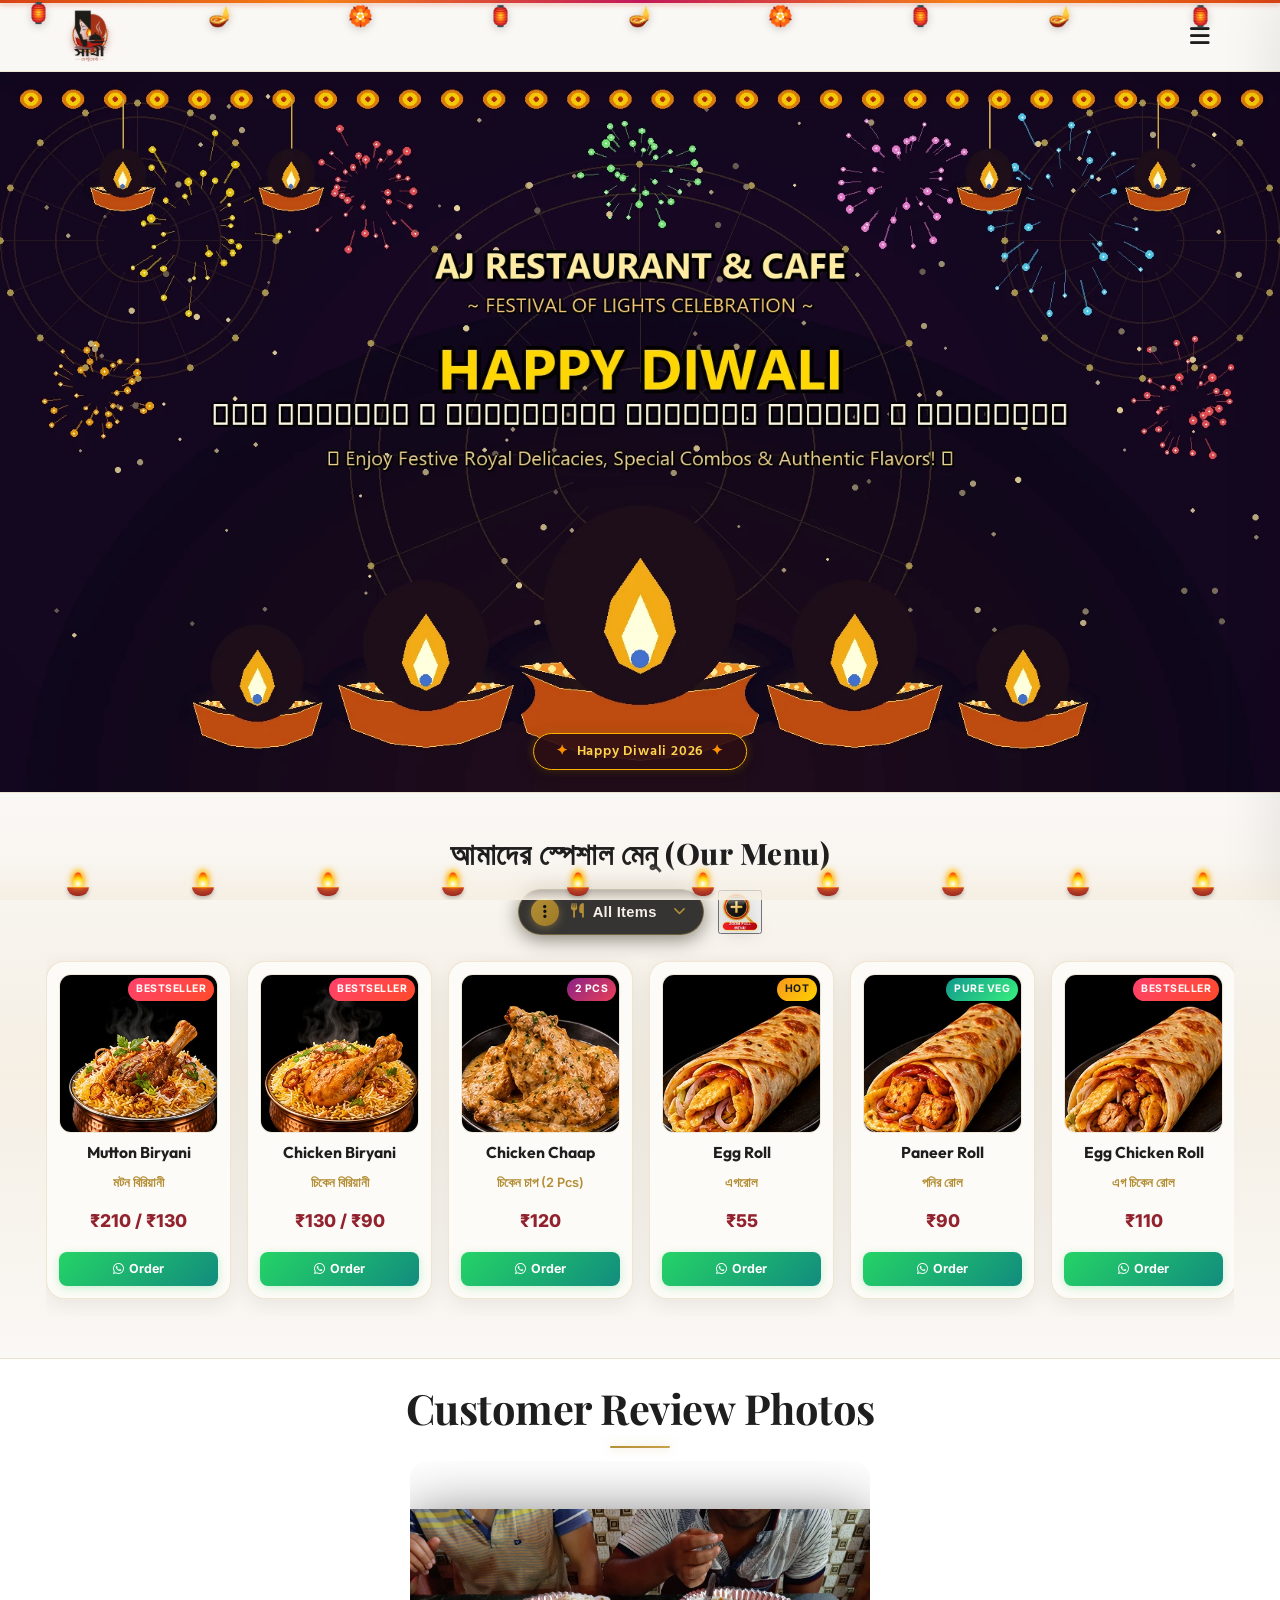
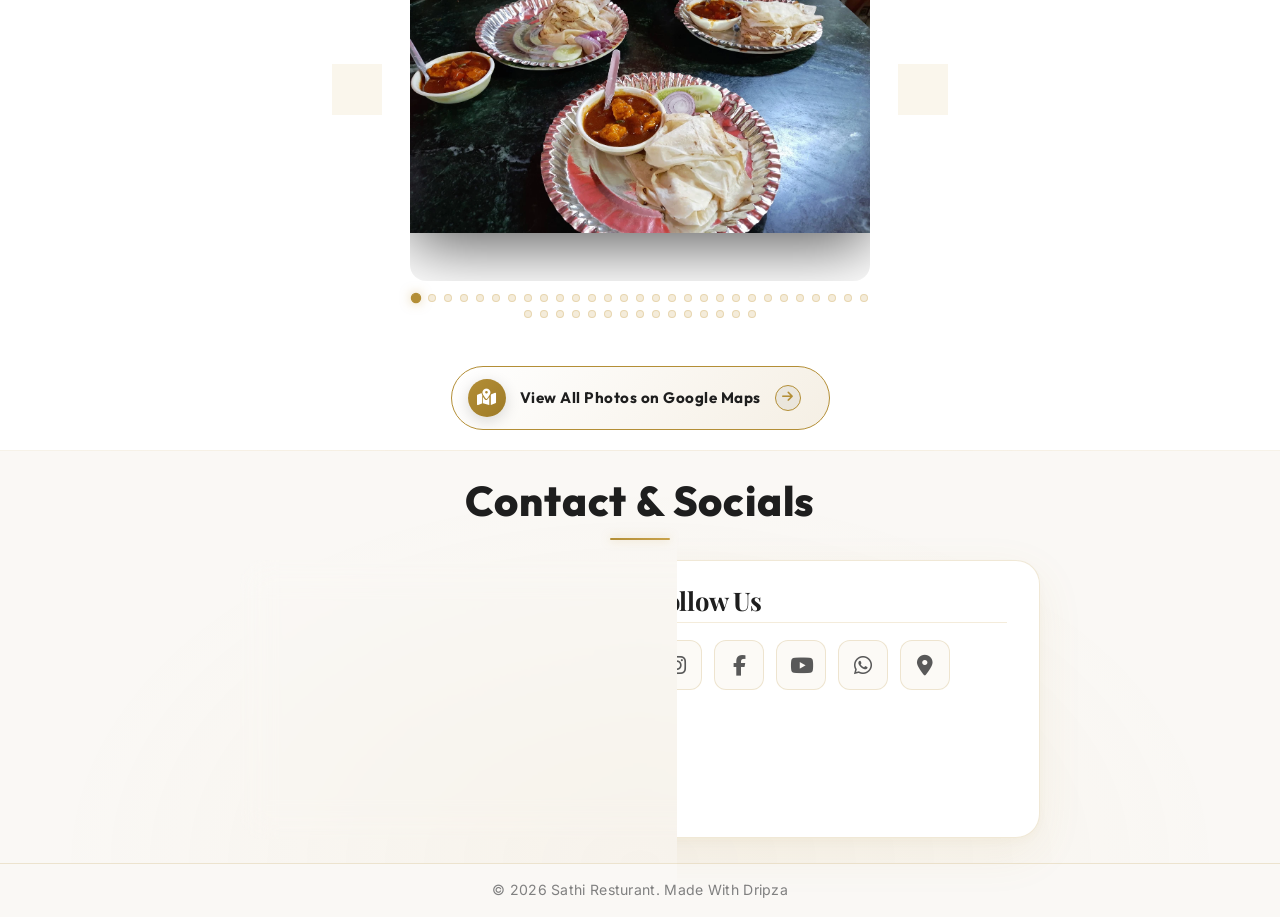
==== commit f9fddc97: "update" ====
--- a/index.html
+++ b/index.html
@@ -1,18 +1,19 @@
-<!DOCTYPE html>
+﻿<!DOCTYPE html>
 <html lang="bn">
 <head>
     <meta charset="UTF-8">
     <meta name="viewport" content="width=device-width, initial-scale=1.0">
     <title>Sathi Resturant</title>
     <link rel="icon" type="image/png" href="assets/sathi_resturant_logo.webp">
-    <link href="https://fonts.googleapis.com/css2?family=Playfair+Display:wght@400;600;700;800&family=Outfit:wght@300;400;600;800&family=Inter:wght@300;400;500;600&display=swap" rel="stylesheet">
+    <link href="https://fonts.googleapis.com/css2?family=Playfair+Display:wght@400;600;700;800&family=Outfit:wght@300;400;600;800&family=Inter:wght@300;400;500;600&family=Hind+Siliguri:wght@400;600;700&display=swap" rel="stylesheet">
     <link rel="stylesheet" href="https://cdnjs.cloudflare.com/ajax/libs/font-awesome/6.4.0/css/all.min.css">
     <link rel="stylesheet" href="styles.css?v=1.3">
 </head>
-<body class="no-scroll">
+<body class="no-scroll diwali-theme">
     <!-- Preloader Screen -->
     <div id="preloader">
         <div class="preloader-content">
+            <div class="preloader-diya-glow">🪔</div>
             <h1 class="preloader-title">Welcome to <br><span class="highlight">Sathi Resturant</span></h1>
             <div class="preloader-loader">
                 <div class="loader-bar"></div>
@@ -20,17 +21,32 @@
         </div>
     </div>
     <!-- Navbar -->
+        <!-- Hanging Decorative Diwali Toran & Lanterns -->
+    <div class="diwali-hanging-toran" aria-hidden="true">
+        <div class="toran-string"></div>
+        <div class="toran-items">
+            <span class="toran-lantern tl1">🏮</span>
+            <span class="toran-diya td1">🪔</span>
+            <span class="toran-flower tf1">🏵️</span>
+            <span class="toran-lantern tl2">🏮</span>
+            <span class="toran-diya td2">🪔</span>
+            <span class="toran-flower tf2">🏵️</span>
+            <span class="toran-lantern tl3">🏮</span>
+            <span class="toran-diya td3">🪔</span>
+            <span class="toran-lantern tl4">🏮</span>
+        </div>
+    </div>
     <nav class="navbar">
         <div class="logo-container">
             <img src="assets/sathi_resturant_logo.webp" alt="Sathi Resturant Logo" class="logo-brand-img">
             <div class="logo-text-wrapper">
-                <span class="animated-football-header" title="Ganesh Chaturthi Special">
-                    <img src="assets/ganesh_run_icon.webp" alt="Ganesh Run Icon" style="object-fit: contain; filter: drop-shadow(0 0 5px rgba(255, 215, 0, 0.6));">
+                <span class="animated-football-header" title="Diwali Celebration">
+                    <img src="assets/diwali_run_icon.webp" alt="Mahalaya Run Icon" style="object-fit: contain; filter: drop-shadow(0 2px 5px rgba(183, 28, 28, 0.4)) drop-shadow(0 1px 2px rgba(0, 0, 0, 0.25));">
                 </span>
                 <span class="logo-text">Sathi Resturant</span>
             </div>
         </div>
-        <span class="rath-yatra-header-text">শুভ বিশ্বকর্মা পূজা!</span>
+        <span class="rath-yatra-header-text diwali-header-text">✨ শুভ দীপাবলি ও কালীপূজা 🪔</span>
         <ul class="nav-links">
             <li><a href="#home">Home</a></li>
             <li><a href="#menu">Menu</a></li>
@@ -38,14 +54,6 @@
             <li><a href="#contact">Contact</a></li>
         </ul>
         <div class="navbar-actions">
-            <!-- Rakhi Purnima Button for Poster -->
-            <button class="fifa-btn" id="open-promo-modal-direct-btn" title="Show Ganesh Chaturthi Special Poster">
-                <div class="fifa-container">
-                    <div class="fifa-magic-ring"></div>
-                    <img src="assets/ganesh_icon.webp" alt="Ganesh Special" class="fifa-svg" style="object-fit: contain;">
-                </div>
-            </button>
-            
             <div class="hamburger">
                 <i class="fas fa-bars"></i>
             </div>
@@ -55,11 +63,16 @@
     <!-- Hero Section -->
     <section id="home" class="hero">
         <div class="hero-bg banner-box">
-            <img src="assets/aj_restaurant_banner_1.webp" alt="AJ Restaurant & Cafe Banner" class="active">
+            <img src="assets/diwali_greeting_banner.webp" alt="Happy Diwali Festival Banner" class="active">
             <img src="assets/banner_1.webp" alt="Sathi Resturant Banner 1">
             <img src="assets/banner_2.webp" alt="Sathi Resturant Banner 2">
             <img src="assets/banner_3.webp" alt="Sathi Resturant Banner 3">
             <div class="overlay"></div>
+        </div>
+        <!-- Interactive Diwali Fireworks Canvas Overlay -->
+        <canvas id="diwali-fireworks-canvas"></canvas>
+        <div class="hero-diwali-badge">
+            <span class="sparkle-star">✦</span> Happy Diwali 2026 <span class="sparkle-star">✦</span>
         </div>
         <!-- Click/Hover Zones for Banner Control -->
         <div class="hero-nav-zone left-zone" title="Previous Image"></div>
@@ -1556,15 +1569,19 @@
 
 
 
-    <!-- Promo Poster Modal -->
-    <div class="promo-modal" id="promo-modal">
-        <div class="promo-modal-overlay"></div>
-        <div class="promo-modal-content">
-            <button class="promo-modal-close" id="close-promo-modal-btn" aria-label="Close Promo Modal"><i class="fas fa-times"></i></button>
-            <img src="assets/promo_poster.webp" alt="Rakhi Purnima Celebration" class="promo-poster-img">
-        </div>
+        <!-- Interactive Diwali Diya Bar along bottom -->
+    <div class="diwali-diya-bar" id="diwali-diya-bar" title="Interactive Diwali Diyas - Click to Light / Extinguish">
+        <div class="interactive-diya-item"><div class="diya-flame"></div><div class="diya-pot"></div></div>
+        <div class="interactive-diya-item"><div class="diya-flame"></div><div class="diya-pot"></div></div>
+        <div class="interactive-diya-item"><div class="diya-flame"></div><div class="diya-pot"></div></div>
+        <div class="interactive-diya-item"><div class="diya-flame"></div><div class="diya-pot"></div></div>
+        <div class="interactive-diya-item"><div class="diya-flame"></div><div class="diya-pot"></div></div>
+        <div class="interactive-diya-item"><div class="diya-flame"></div><div class="diya-pot"></div></div>
+        <div class="interactive-diya-item"><div class="diya-flame"></div><div class="diya-pot"></div></div>
+        <div class="interactive-diya-item"><div class="diya-flame"></div><div class="diya-pot"></div></div>
+        <div class="interactive-diya-item"><div class="diya-flame"></div><div class="diya-pot"></div></div>
+        <div class="interactive-diya-item"><div class="diya-flame"></div><div class="diya-pot"></div></div>
     </div>
-
     <script src="script.js?v=1.4"></script>
-</body>
+    </body>
 </html>
--- a/styles.css
+++ b/styles.css
@@ -1,4 +1,4 @@
-/* ============================================================
+﻿/* ============================================================
    Sathi Resturant — Premium Modern Theme
    ============================================================ */
 
@@ -115,6 +115,8 @@
 }
 
 .logo-brand-img {
+    position: relative;
+    z-index: 1002;
     height: 52px;
     width: auto;
     object-fit: contain;
@@ -151,6 +153,7 @@
 .animated-football-header img {
     width: 100%;
     height: 100%;
+    filter: drop-shadow(0 2px 5px rgba(183, 28, 28, 0.4)) drop-shadow(0 1px 2px rgba(0, 0, 0, 0.25)) !important;
 }
 
 .logo-text {
@@ -1136,6 +1139,7 @@
     font-weight: 800;
     letter-spacing: 0.5px;
     color: #8B1A1A;
+    text-shadow: 0 1px 2px rgba(0, 0, 0, 0.15);
     white-space: nowrap;
     opacity: 0;
     pointer-events: none;
@@ -4164,3 +4168,279 @@
     opacity: 0.95;
 }
 
+/* ============================================================
+   DIWALI FESTIVAL THEME STYLES (LIGHT THEME - দীপাবলি ও কালীপূজা)
+   Optimized for All Devices: Desktop, iPhone & Low-End Android
+   ============================================================ */
+
+/* Preloader Diya Enhancement */
+.preloader-diya-glow {
+    font-size: 3rem;
+    margin-bottom: 8px;
+    animation: diyaPulseGlow 1.8s infinite ease-in-out;
+    filter: drop-shadow(0 0 10px #e65100);
+    will-change: transform;
+}
+
+.preloader-subtitle {
+    font-family: 'Hind Siliguri', 'Outfit', sans-serif;
+    color: #c62828;
+    font-size: 1.1rem;
+    font-weight: 700;
+    margin-top: 6px;
+    letter-spacing: 0.5px;
+    text-shadow: 0 0 6px rgba(198, 40, 40, 0.25);
+}
+
+@keyframes diyaPulseGlow {
+    0%, 100% { transform: scale(1) translateZ(0); filter: drop-shadow(0 0 8px #d84315); }
+    50% { transform: scale(1.12) translateZ(0); filter: drop-shadow(0 0 16px #ff8f00); }
+}
+
+/* Hanging Festive Toran & Lanterns */
+.diwali-hanging-toran {
+    position: fixed;
+    top: 0;
+    left: 0;
+    width: 100%;
+    height: 44px;
+    z-index: 1001;
+    pointer-events: none;
+    overflow: hidden;
+    transform: translateZ(0);
+}
+
+.toran-string {
+    position: absolute;
+    top: 0;
+    left: 0;
+    width: 100%;
+    height: 3px;
+    background: linear-gradient(90deg, #d84315, #f57f17, #c2185b, #f57f17, #d84315);
+    box-shadow: 0 2px 5px rgba(216, 67, 21, 0.35);
+}
+
+.toran-items {
+    display: flex;
+    justify-content: space-around;
+    align-items: flex-start;
+    padding: 0 10px;
+    width: 100%;
+}
+
+.toran-items span {
+    display: inline-block;
+    transform-origin: top center;
+    font-size: 1.25rem;
+    filter: drop-shadow(0 2px 4px rgba(0, 0, 0, 0.2));
+    will-change: transform;
+}
+
+.toran-lantern { animation: toranSway 3.2s infinite ease-in-out; }
+.toran-diya { animation: toranSway 2.8s infinite ease-in-out reverse; }
+.toran-flower { animation: toranSway 3.6s infinite ease-in-out; font-size: 1rem; }
+
+.tl1 { animation-delay: 0s; position: relative; left: -42px; top: -3px; }
+.td1 { animation-delay: 0.4s; }
+.tf1 { animation-delay: 0.8s; }
+.tl2 { animation-delay: 1.2s; }
+.td2 { animation-delay: 1.6s; }
+.tf2 { animation-delay: 0.3s; }
+.tl3 { animation-delay: 0.9s; }
+.td3 { animation-delay: 1.4s; }
+.tl4 { animation-delay: 0.2s; }
+
+@keyframes toranSway {
+    0%, 100% { transform: rotate(-8deg) translateZ(0); }
+    50% { transform: rotate(8deg) translateZ(0); }
+}
+
+/* Diwali Header Text (Light Theme - Rich Royal Crimson & Vermilion) */
+.diwali-header-text {
+    font-family: 'Hind Siliguri', 'Playfair Display', serif !important;
+    font-size: 1.25rem !important;
+    font-weight: 700 !important;
+    color: #b71c1c !important;
+    background: linear-gradient(90deg, #b71c1c 0%, #d84315 35%, #880e4f 70%, #e65100 100%) !important;
+    -webkit-background-clip: text !important;
+    -webkit-text-fill-color: transparent !important;
+    filter: drop-shadow(0 1px 3px rgba(183, 28, 28, 0.25));
+    letter-spacing: 0.5px;
+}
+
+/* Hero Section Diwali Additions */
+#diwali-fireworks-canvas {
+    position: absolute;
+    inset: 0;
+    width: 100%;
+    height: 100%;
+    z-index: 2;
+    pointer-events: auto;
+    cursor: crosshair;
+    contain: strict;
+}
+
+.hero-diwali-badge {
+    position: absolute;
+    bottom: 22px;
+    left: 50%;
+    transform: translateX(-50%) translateZ(0);
+    z-index: 3;
+    background: rgba(45, 14, 20, 0.9);
+    border: 1.5px solid #ffb300;
+    border-radius: 30px;
+    padding: 6px 18px;
+    font-family: 'Hind Siliguri', 'Outfit', sans-serif;
+    color: #ffd54f;
+    font-size: 0.88rem;
+    font-weight: 600;
+    letter-spacing: 0.8px;
+    white-space: nowrap;
+    box-shadow: 0 4px 15px rgba(0, 0, 0, 0.35), 0 0 10px rgba(255, 179, 0, 0.3);
+    pointer-events: none;
+    animation: badgeFloat 3.5s infinite ease-in-out;
+}
+
+.sparkle-star {
+    color: #ff9100;
+    margin: 0 4px;
+    display: inline-block;
+}
+
+@keyframes badgeFloat {
+    0%, 100% { transform: translateX(-50%) translateY(0) translateZ(0); }
+    50% { transform: translateX(-50%) translateY(-5px) translateZ(0); }
+}
+
+/* Interactive Diya Bar along bottom of the screen */
+.diwali-diya-bar {
+    position: fixed;
+    bottom: 0;
+    left: 0;
+    width: 100%;
+    height: 38px;
+    z-index: 9980;
+    display: flex;
+    justify-content: space-around;
+    align-items: flex-end;
+    padding: 0 15px 4px 15px;
+    pointer-events: none;
+    background: linear-gradient(to top, rgba(245, 238, 226, 0.95) 0%, rgba(245, 238, 226, 0) 100%);
+    contain: layout paint;
+}
+
+.interactive-diya-item {
+    pointer-events: auto;
+    cursor: pointer;
+    display: flex;
+    flex-direction: column;
+    align-items: center;
+    transition: transform 0.2s ease-out;
+    user-select: none;
+    will-change: transform;
+}
+
+.interactive-diya-item:hover {
+    transform: scale(1.25) translateY(-3px) translateZ(0);
+}
+
+.diya-flame {
+    width: 10px;
+    height: 15px;
+    background: radial-gradient(circle at 50% 80%, #fff 0%, #ffd700 45%, #ff4500 85%, transparent 100%);
+    border-radius: 50% 50% 25% 25% / 70% 70% 30% 30%;
+    box-shadow: 0 0 8px #ff9100, 0 -2px 6px #ffd700;
+    animation: diyaFlameFlicker 0.2s infinite alternate ease-in-out;
+    transform-origin: bottom center;
+    transition: opacity 0.3s ease, transform 0.3s ease;
+    will-change: transform, opacity;
+}
+
+.diya-pot {
+    width: 22px;
+    height: 9px;
+    background: linear-gradient(180deg, #c0392b 0%, #962d22 100%);
+    border-radius: 0 0 14px 14px;
+    border-top: 1.5px solid #e67e22;
+    box-shadow: 0 2px 4px rgba(0, 0, 0, 0.25);
+}
+
+.interactive-diya-item.unlit .diya-flame {
+    opacity: 0;
+    transform: scale(0.2);
+}
+
+@keyframes diyaFlameFlicker {
+    0% { transform: scale(1) rotate(-1deg) translateZ(0); }
+    100% { transform: scale(1.06, 0.95) rotate(1.5deg) translateZ(0); }
+}
+
+@media (max-width: 768px) {
+    .diwali-diya-bar {
+        height: 30px;
+        padding-bottom: 2px;
+    }
+    .interactive-diya-item:nth-child(n+7) {
+        display: none !important;
+    }
+    .diya-flame {
+        width: 8px;
+        height: 12px;
+    }
+    .diya-pot {
+        width: 17px;
+        height: 7px;
+    }
+}
+/* Sparkler Cursor Trail Particle (Desktop only) */
+.diwali-sparkler-dot {
+    position: fixed;
+    pointer-events: none;
+    border-radius: 50%;
+    z-index: 10005;
+    animation: sparklerFade 0.55s forwards linear;
+    will-change: transform, opacity;
+}
+
+@keyframes sparklerFade {
+    0% { transform: translate(0, 0) scale(1) translateZ(0); opacity: 1; }
+    100% { transform: translate(var(--tx, 0), var(--ty, 0)) scale(0) translateZ(0); opacity: 0; }
+}
+
+/* Mobile Optimizations */
+@media (max-width: 768px) {
+    .diwali-header-text {
+        font-size: 0.92rem !important;
+    }
+    .diwali-hanging-toran {
+        height: 36px;
+    }
+    .tl1 {
+        left: -14px;
+        top: -2px;
+    }
+    .toran-items span {
+        font-size: 1rem;
+    }
+    .hero-diwali-badge {
+        font-size: 0.72rem;
+        padding: 4px 12px;
+        bottom: 10px;
+    }
+    .diwali-diya-bar {
+        height: 30px;
+        padding-bottom: 2px;
+    }
+    .diya-flame {
+        width: 8px;
+        height: 12px;
+    }
+    .diya-pot {
+        width: 17px;
+        height: 7px;
+    }
+    .preloader-diya-glow,
+    .diwali-header-text {
+        filter: none !important;
+    }
+}
